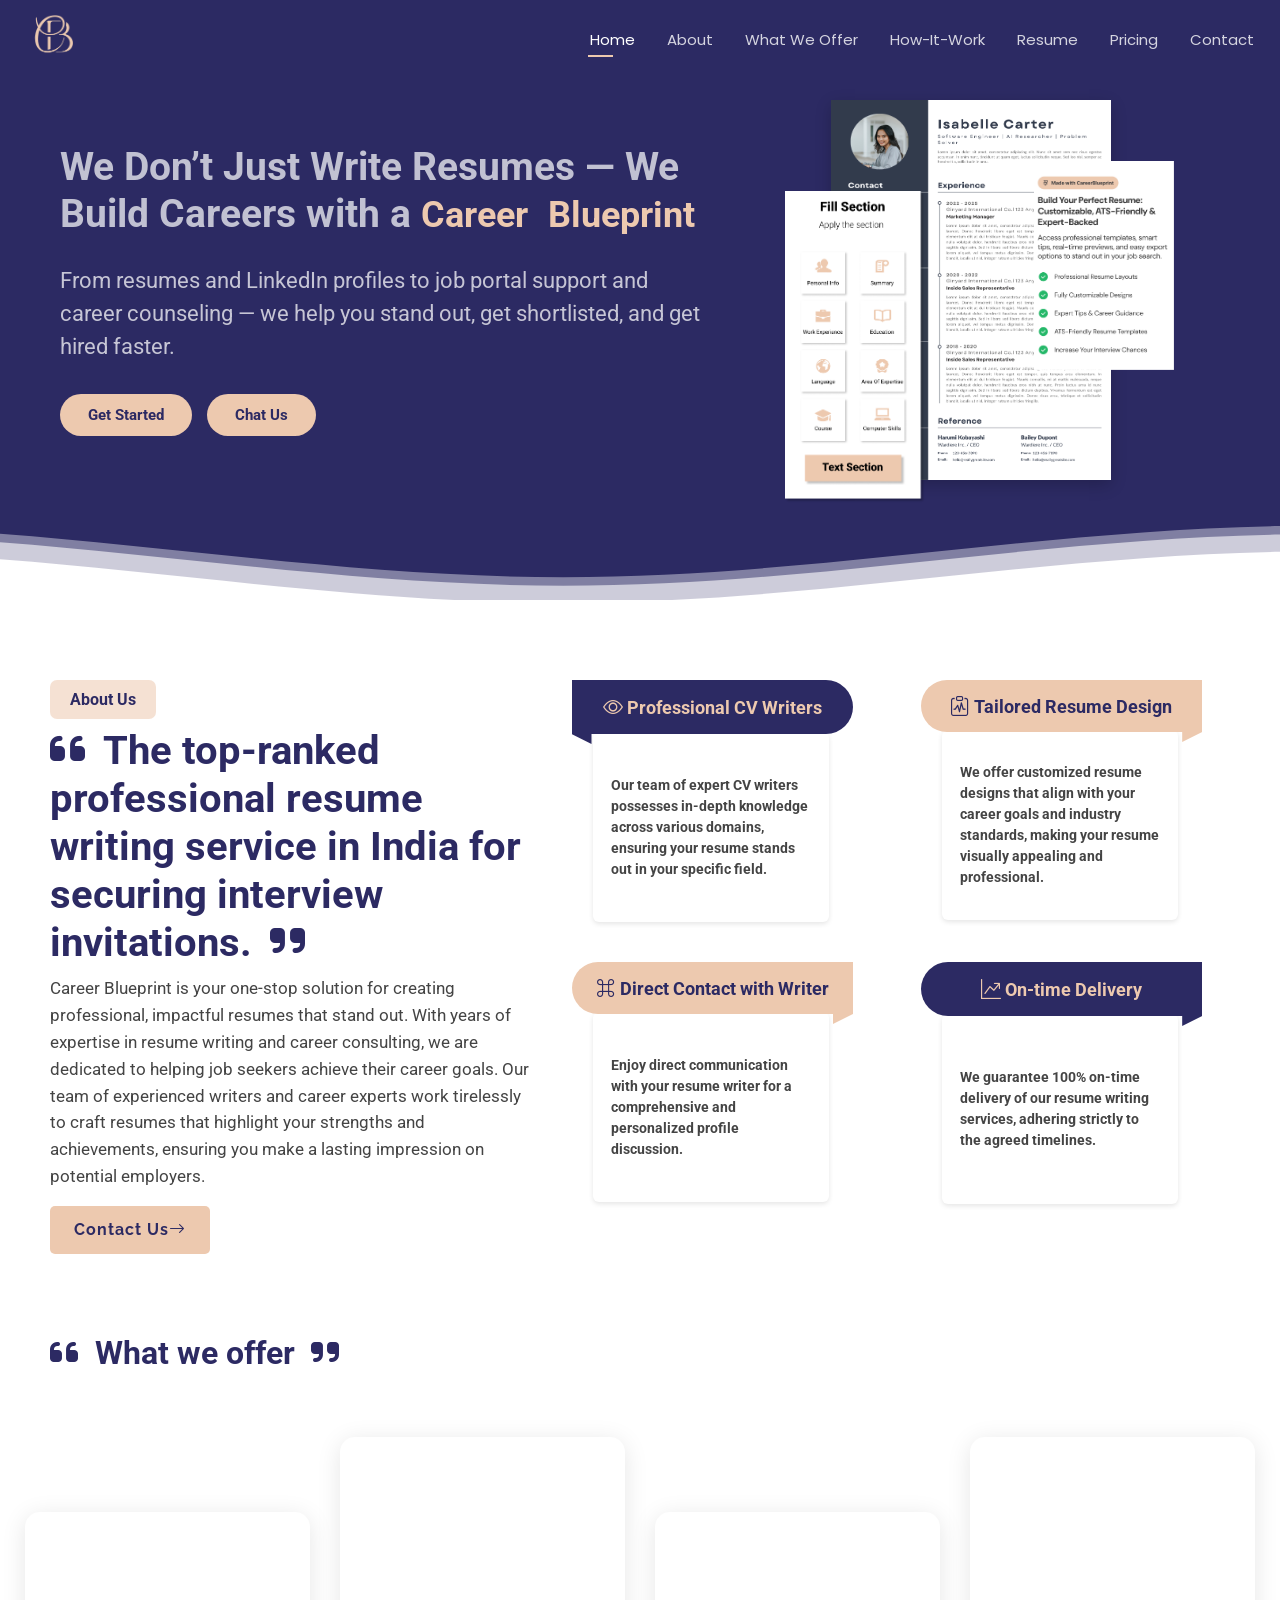
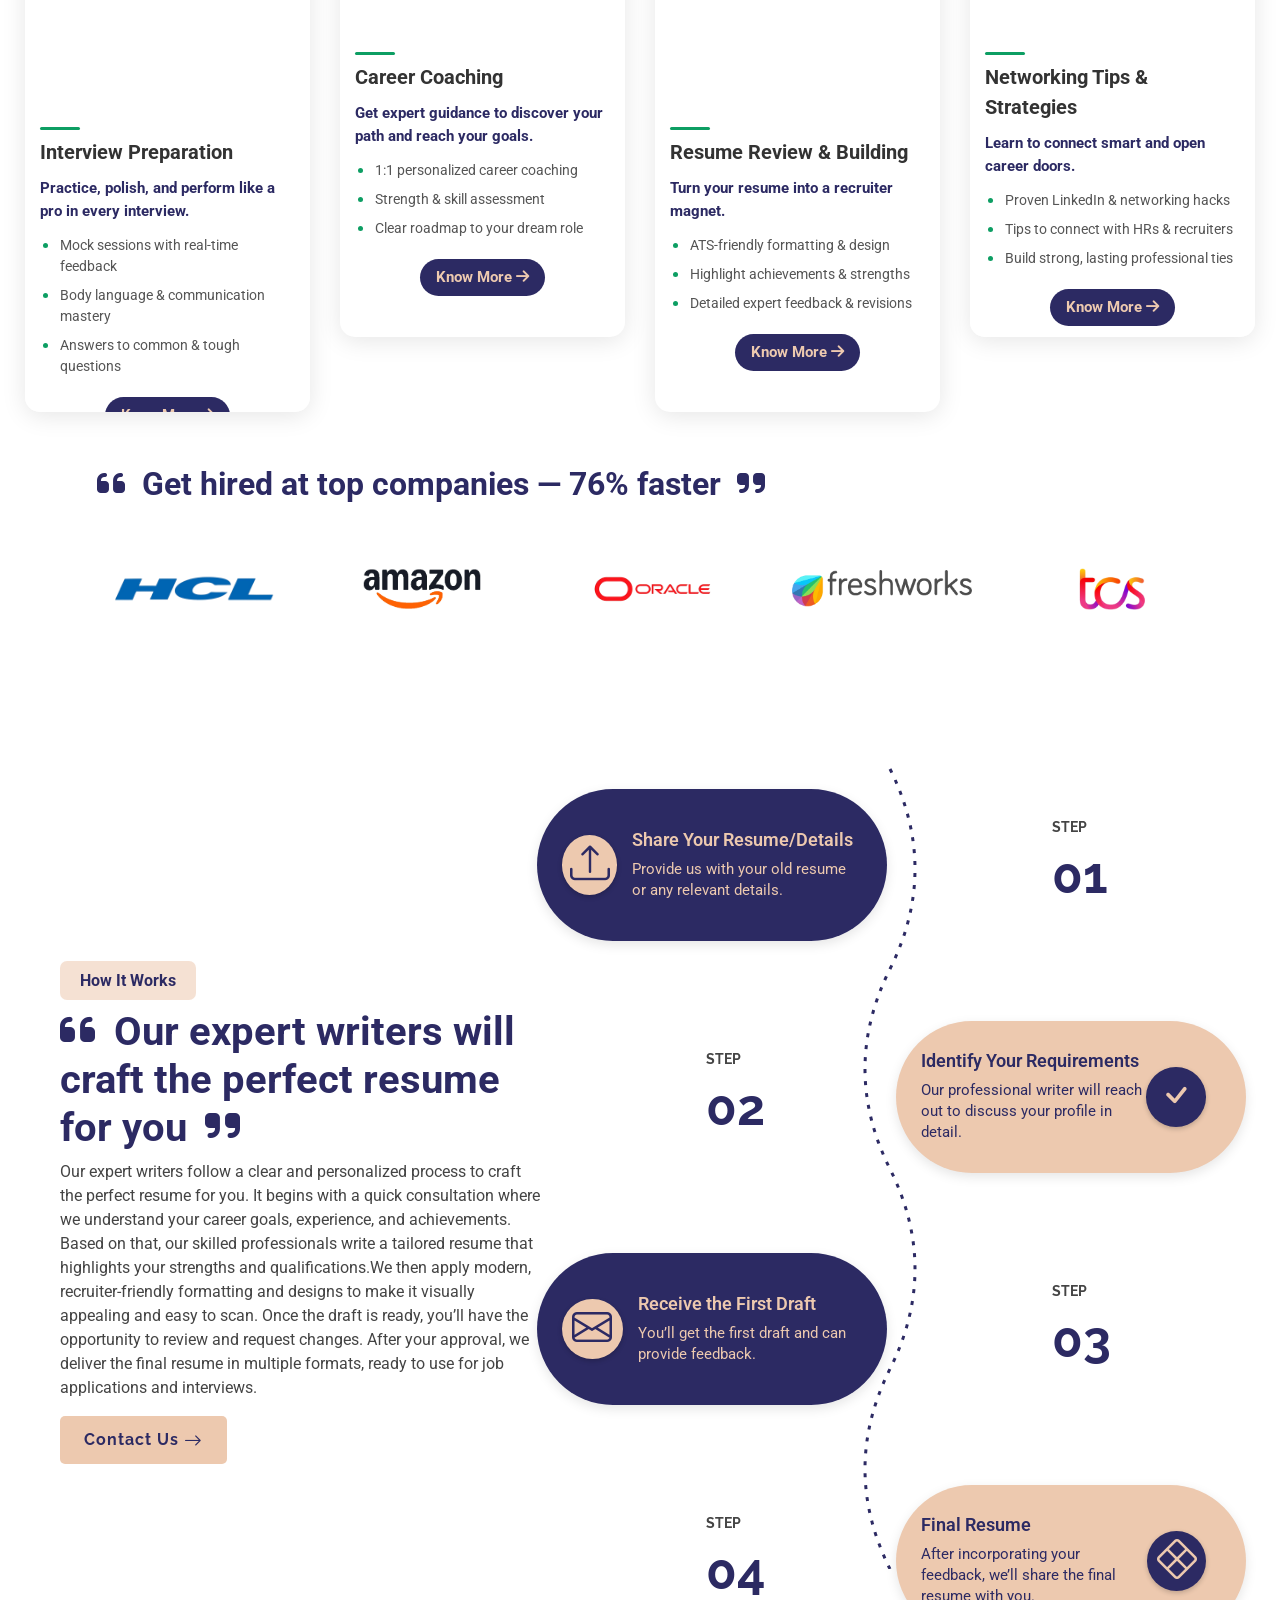
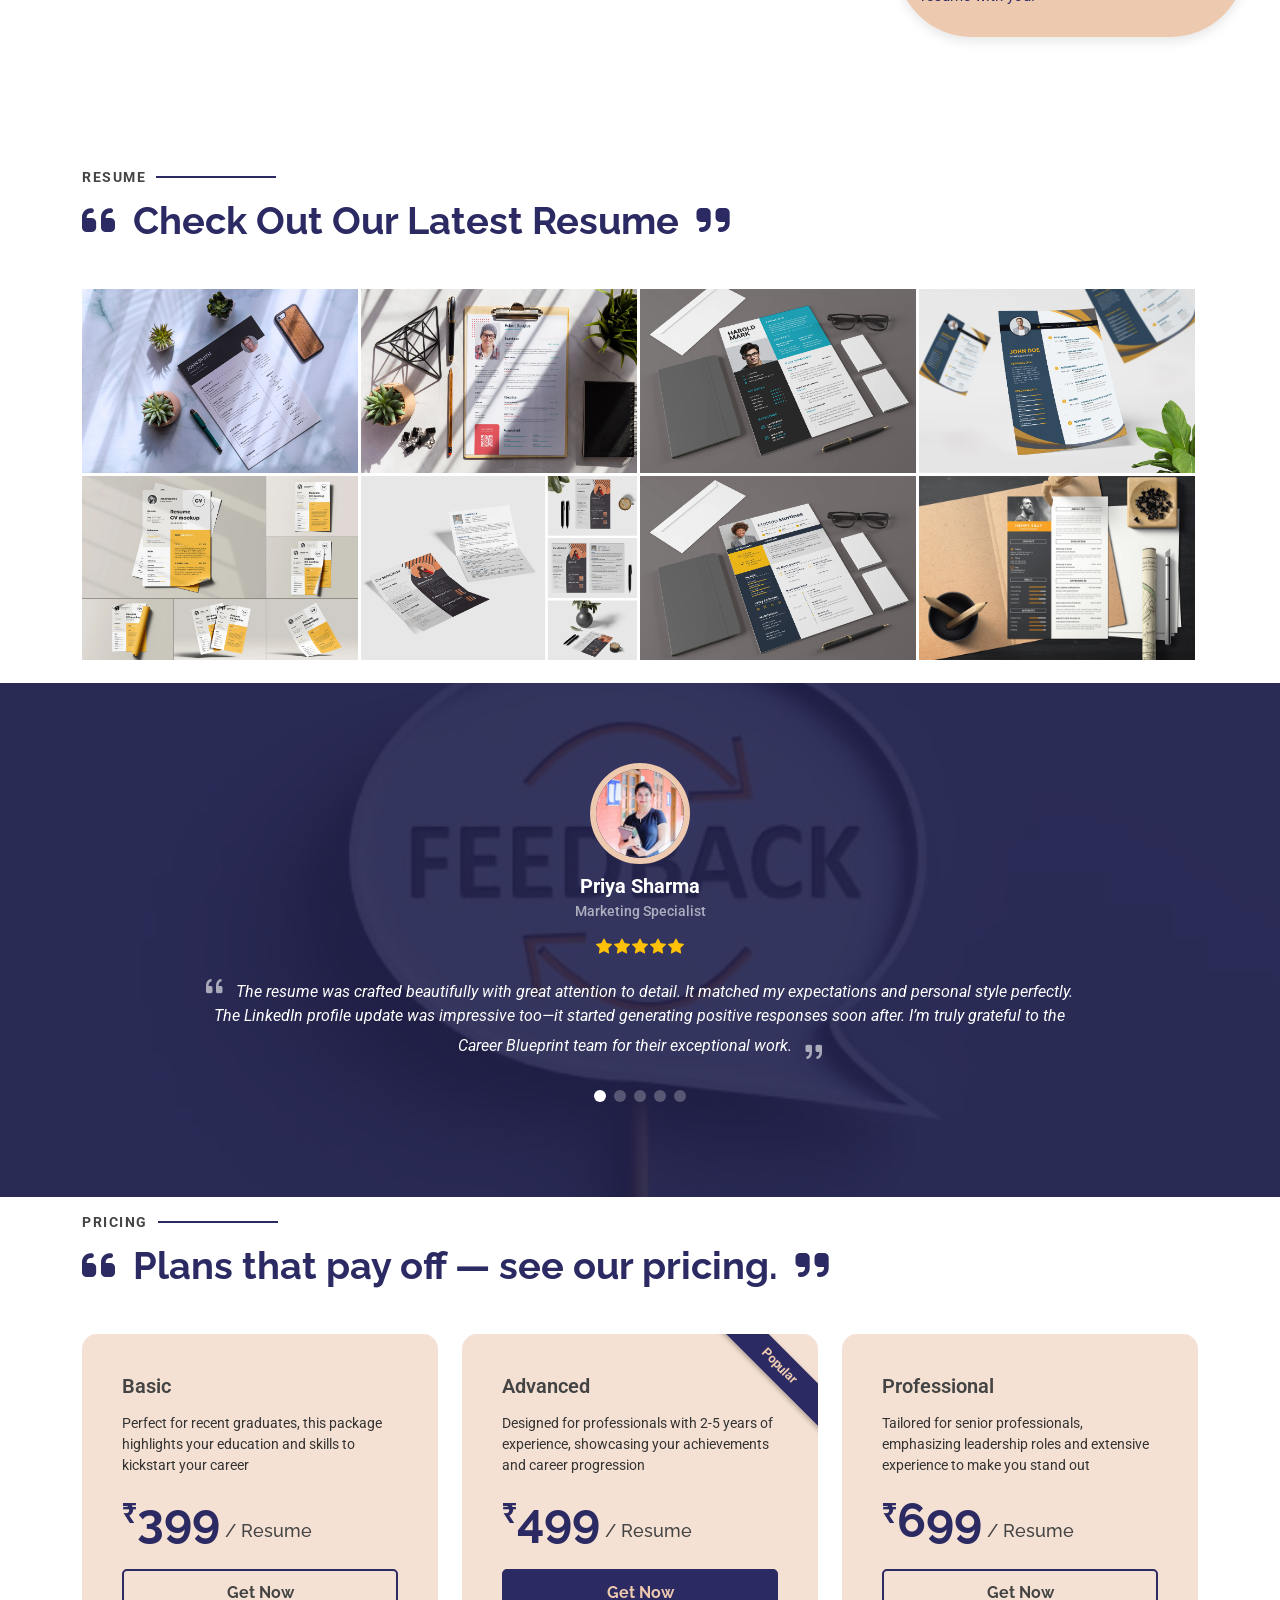
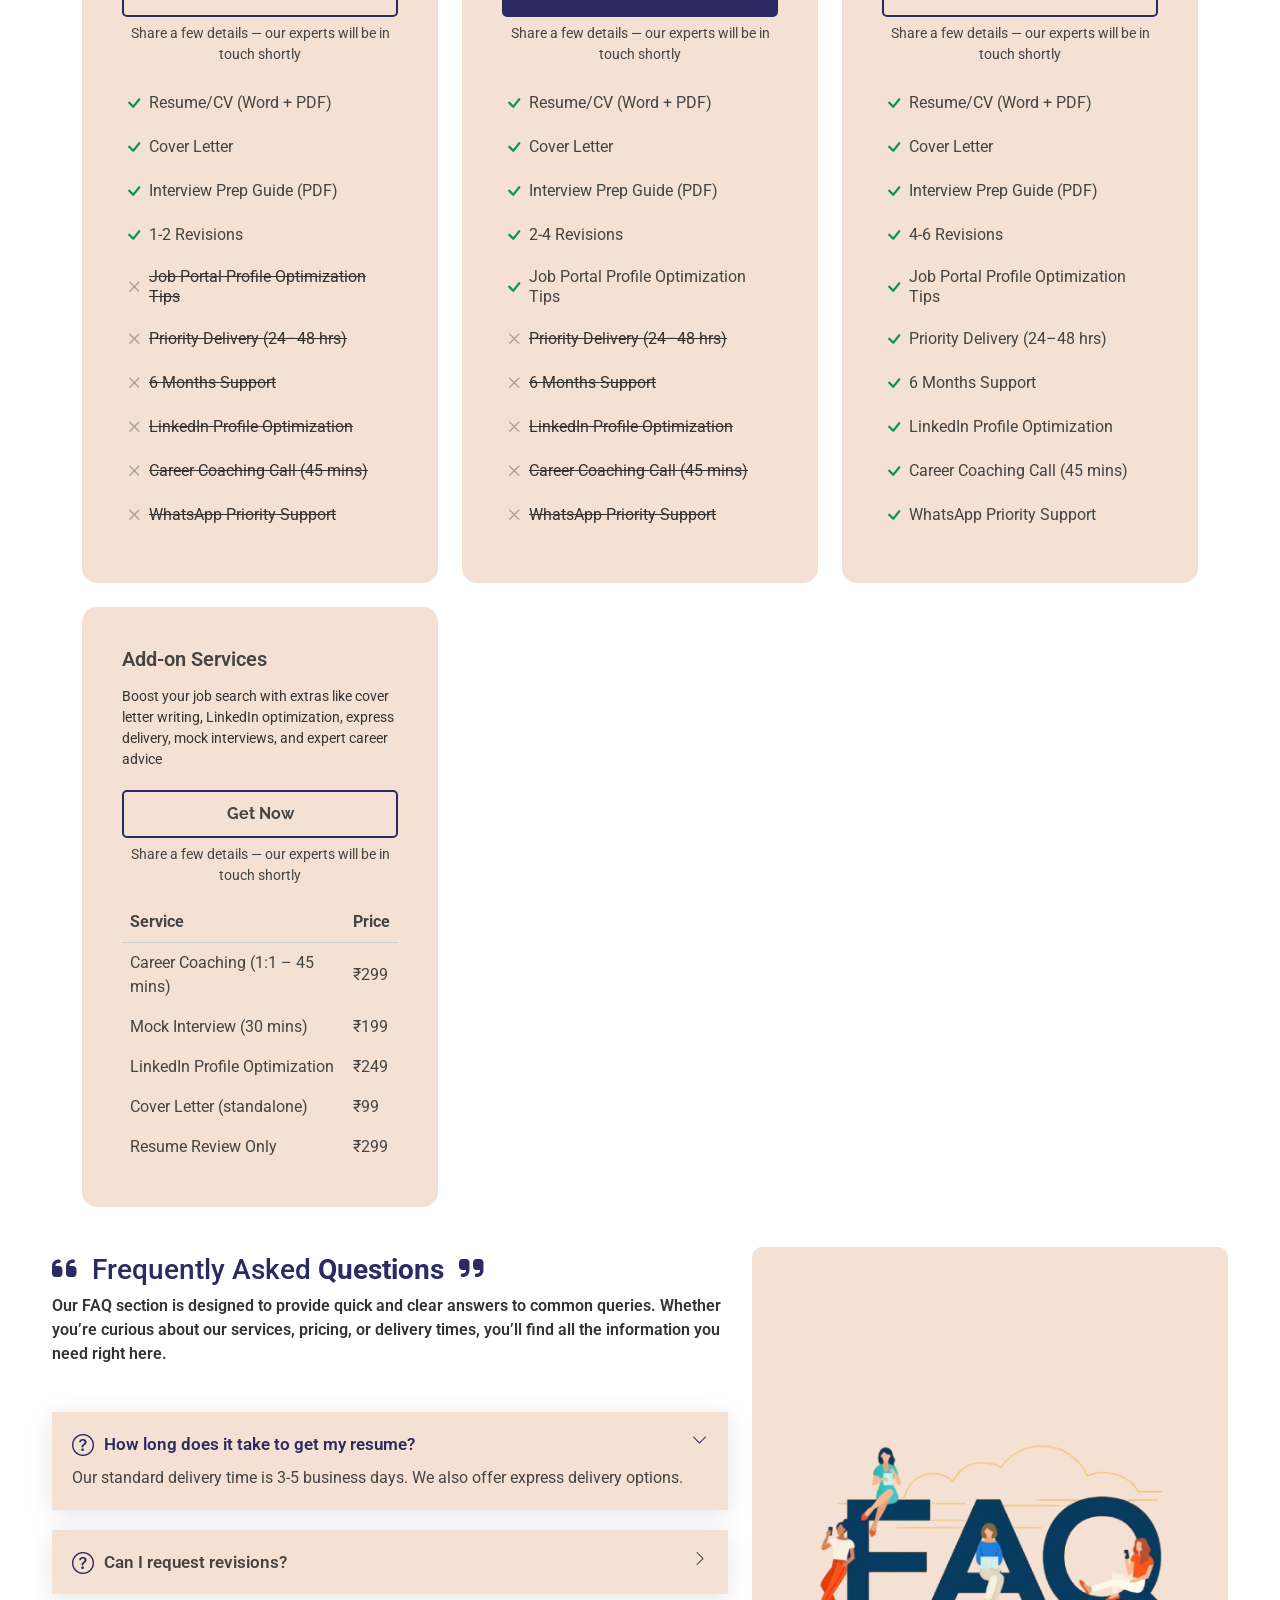
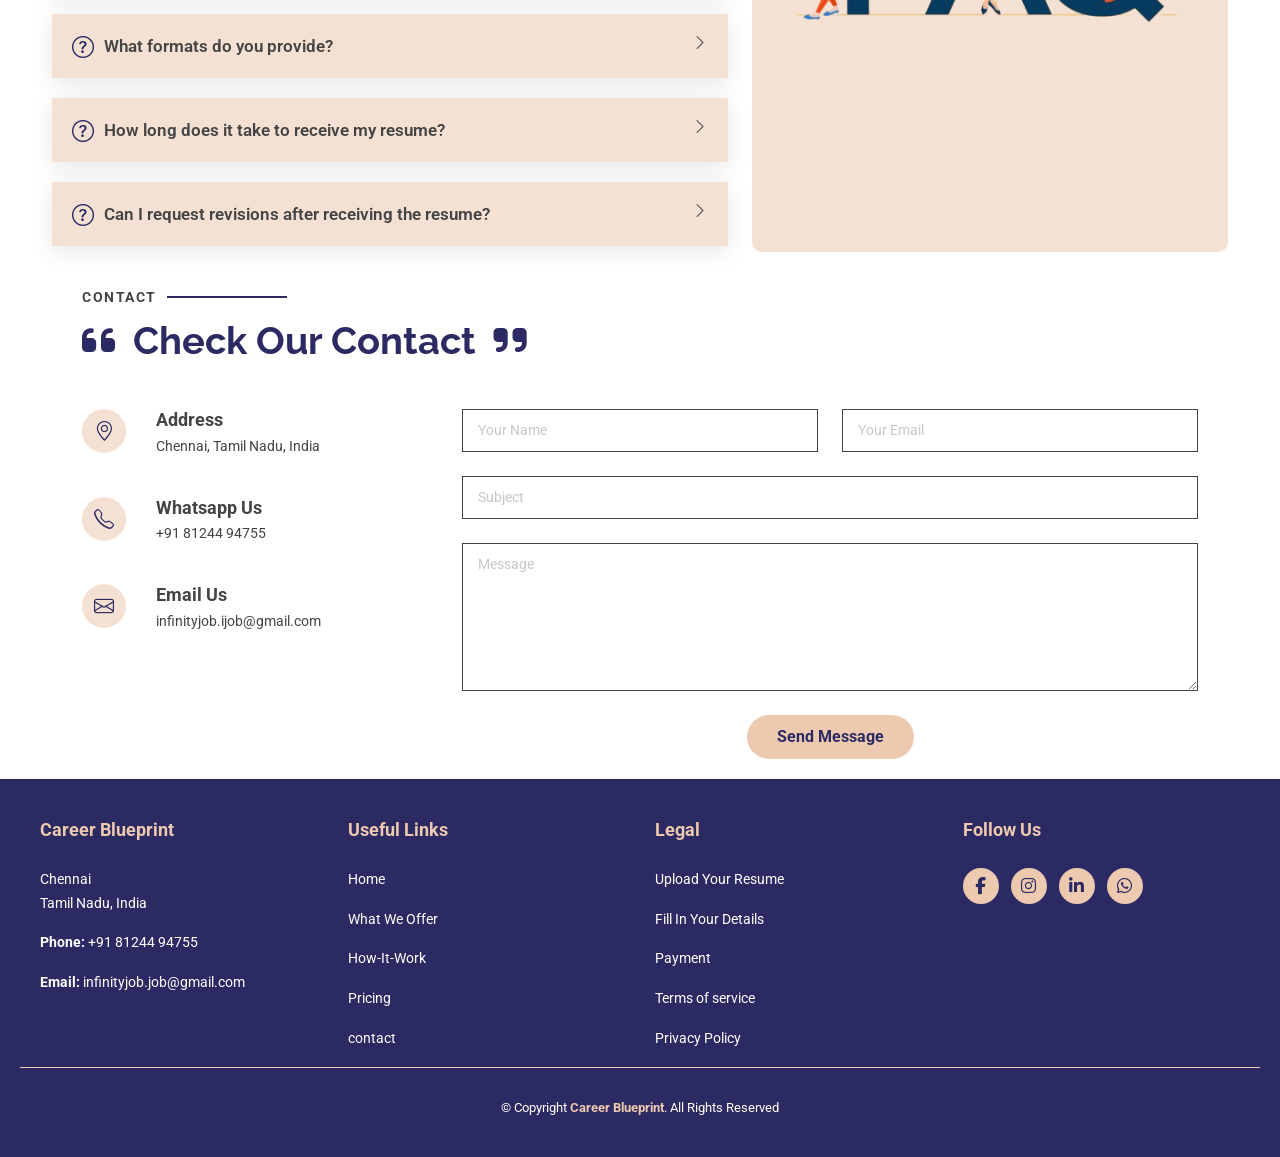
==== index.html @ 48b1a111 "Updated project files, modified HTML/CSS and removed unused images" ====
<!DOCTYPE html>
<html lang="en">

<head>
  <meta charset="utf-8">
  <meta content="width=device-width, initial-scale=1.0" name="viewport">
  <title>CareerBlurprint</title>
  <meta name="description" content="">
  <meta name="keywords" content="">
  <!-- favicon-image -->
  <link href="favicon-32x32.png" rel="icon">
  <link href="assets/img/apple-touch-icon.png" rel="apple-touch-icon">
  <!-- fontawesome-cdn -->
  <link href="https://cdnjs.cloudflare.com/ajax/libs/font-awesome/5.15.4/css/all.min.css" rel="stylesheet">
  <link rel="stylesheet" href="https://cdnjs.cloudflare.com/ajax/libs/font-awesome/6.7.2/css/all.min.css">
  <!-- google-fonts -->
  <link href="https://fonts.googleapis.com" rel="preconnect">
  <link href="https://fonts.gstatic.com" rel="preconnect" crossorigin>
  <link
    href="https://fonts.googleapis.com/css2?family=Roboto:ital,wght@0,100;0,300;0,400;0,500;0,700;0,900;1,100;1,300;1,400;1,500;1,700;1,900&family=Poppins:ital,wght@0,100;0,200;0,300;0,400;0,500;0,600;0,700;0,800;0,900;1,100;1,200;1,300;1,400;1,500;1,600;1,700;1,800;1,900&family=Raleway:ital,wght@0,100;0,200;0,300;0,400;0,500;0,600;0,700;0,800;0,900;1,100;1,200;1,300;1,400;1,500;1,600;1,700;1,800;1,900&display=swap"
    rel="stylesheet">
  <!-- CSS-Style-sheets -->
  <link href="assets/vendor/bootstrap/css/bootstrap.min.css" rel="stylesheet">
  <link href="assets/vendor/bootstrap-icons/bootstrap-icons.css" rel="stylesheet">
  <link href="assets/vendor/aos/aos.css" rel="stylesheet">
  <link href="assets/vendor/glightbox/css/glightbox.min.css" rel="stylesheet">
  <link href="assets/vendor/swiper/swiper-bundle.min.css" rel="stylesheet">
  <link href="assets/css/main.css" rel="stylesheet">
</head>

<body class="index-page">
  <!-- Navbar starts -->
  <header id="header" class="header d-flex align-items-center fixed-top">
    <div class="d-flex align-items-center justify-content-between w-100 px-4" style="padding-left: 0 !important;">
      <a href="index.html" class="logo d-flex align-items-center">
        <img src="assets/img/images/CB-logo.png" alt="Career Blueprint Logo"
          style="height: 60px; width: 110px; object-fit: cover; margin-top: 10px;">
      </a>
      <nav id="navmenu" class="navmenu">
        <ul>
          <li><a href="#hero" class="active">Home</a></li>
          <li><a href="#about">About</a></li>
          <li><a href="#whatweoffer">What We Offer</a></li>
          <li><a href="#howitwork">How-It-Work</a></li>
          <li><a href="#gallery">Resume</a></li>
          <li><a href="#pricing">Pricing</a></li>
          <li><a href="#contact">Contact</a></li>
        </ul>

        <div class="mobile-social-icons">
          <a href="https://www.facebook.com/people/Careers-Blueprint/61578394427960/" target="_blank"><i
              class="bi bi-facebook"></i></a>
          <a href="https://www.instagram.com/careers_blueprint?igsh=MXhoazNienZpc2U0Yw==" target="_blank"> <i
              class="fab fa-instagram"></i></a>
          <a href="https://www.linkedin.com/company/careers-blueprint/" target="_blank"><i
              class="bi bi-linkedin"></i></a>
          <a href="https://wa.me/8124494755?text=Hi%2C%20I%E2%80%99ve%20completed%20the%20payment.%20Please%20confirm."
            onclick="openWhatsApp(); return false;" target="_blank" rel="noopener noreferrer">
            <i class="fa-brands fa-whatsapp"></i>
          </a>
        </div>
      </nav>
      <i class="bi bi-list mobile-nav-toggle d-xl-none"></i>
    </div>
  </header>
  <!-- Navbar-Ends -->

  <!-- Home-section starts -->
  <div class="home" id="hero">
    <div class="container2">
      <div class="text-section">
        <h1>
          We Don’t Just Write Resumes — We Build Careers with a
          <span class="wave-text">
            <span>C</span><span>a</span><span>r</span><span>e</span><span>e</span><span>r</span>
            <span class="space"></span>
            <span>B</span><span>l</span><span>u</span><span>e</span><span>p</span><span>r</span><span>i</span><span>n</span><span>t</span>
          </span>
        </h1>
        <p>From resumes and LinkedIn profiles to job portal support and career counseling — we help you stand out, get
          shortlisted, and get hired faster.</p>
        <div class="d-flex">
          <a href="#whatweoffer" class="btn-get-started">Get Started</a>
          <a href="javascript:void(0);" class="btn-get-started"
            onclick="openWhatsApp('Hi, I’d like to know more about your services.')">
            Chat Us
          </a>
        </div>
      </div>
      <div class="image-section">
        <img src="assets/img/images/resume.png" class="resume-bg" alt="Resume Background" />
        <img src="assets/img/images/left.png" class="floating-left" alt="Floating Left Panel" />
        <img src="assets/img/images/right.png" class="floating-right" alt="Floating Right Panel" />
      </div>
    </div>
    <svg class="hero-waves" xmlns="http://www.w3.org/2000/svg" viewBox="0 24 150 28" preserveAspectRatio="none">
      <defs>
        <path id="wave-path" d="M-160 44c30 0 58-18 88-18s58 18 88 18 58-18 88-18 58 18 88 18v44h-352z" />
      </defs>
      <g class="wave1">
        <use xlink:href="#wave-path" x="50" y="3" />
      </g>
      <g class="wave2">
        <use xlink:href="#wave-path" x="50" y="0" />
      </g>
      <g class="wave3">
        <use xlink:href="#wave-path" x="50" y="9" />
      </g>
    </svg>
  </div>
  <!-- Home-section Ends -->


  <!-- AboutUS section starts -->
  <main class="main">
    <section class="about-us" id="about">
      <div class="about-container">

        <div class="about-left" data-aos="fade-right">
          <h3>About Us</h3>
          <h2>
            <i class="fa-solid fa-quote-left me-2"></i>
            The top-ranked professional resume writing service in India for securing interview invitations.
            <i class="fa-solid fa-quote-right ms-2"></i>
          </h2>
          <p>
            Career Blueprint is your one-stop solution for creating professional, impactful resumes that stand out.
            With years of expertise in resume writing and career consulting, we are dedicated to helping job seekers
            achieve their career goals.
            Our team of experienced writers and career experts work tirelessly to craft resumes that highlight your
            strengths and achievements,
            ensuring you make a lasting impression on potential employers.
          </p>
          <a href="javascript:void(0);" class="read-more"
            onclick="openWhatsApp('Hello, I’m interested in learning more about your company and services.')">
            <span>Contact Us</span><i class="bi bi-arrow-right"></i>
          </a>
        </div>

        <div class="about-right" data-aos="fade-left">
          <div class="timeline-card left">
            <div class="year-banner year-blue"> <i class="bi bi-eye"></i>&nbsp;Professional CV Writers </div>
            <div class="card-body">
              <p>Our team of expert CV writers possesses in-depth knowledge across various domains, ensuring your resume
                stands out in your specific field.</p>
            </div>
          </div>
          <div class="timeline-card">
            <div class="year-banner1"><i class="bi bi-clipboard-pulse"></i>&nbsp;Tailored Resume Design</div>
            <div class="card-body1">
              <p>We offer customized resume designs that align with your career goals and industry standards, making
                your resume visually appealing and professional.</p>
            </div>
          </div>

          <div class="timeline-card left">
            <div class="year-banner1"><i class="bi bi-command"></i>&nbsp;Direct Contact with Writer</div>
            <div class="card-body1">
              <p>Enjoy direct communication with your resume writer for a comprehensive and personalized profile
                discussion.</p>
            </div>
          </div>

          <div class="timeline-card">
            <div class="year-banner year-blue"><i class="bi bi-graph-up-arrow"></i>&nbsp;On-time Delivery</div>
            <div class="card-body">

              <p>We guarantee 100% on-time delivery of our resume writing services, adhering strictly to the agreed
                timelines.</p>
            </div>
          </div>
        </div>
      </div>
    </section>
    <!-- AboutUS section Ends -->

    <!-- What we offer section starts -->
    <!-- <h2 style="color: #2c2a63;text-align: left; margin-bottom: 20px; font-weight: 700; padding-left: 50px;">
      <i class="fa-solid fa-quote-left me-2" id="whatweoffer"></i>
      What we offer
      <i class="fa-solid fa-quote-right ms-2"></i>
    </h2>

    <div class="services">
      <div class="service-card">
        <img src="assets/img/images/Interview prep.jpeg" alt="Interview Prep" class="service-image" />
        <div class="service-text">
          <div class="service-heading"><a href="interview-prep.html">Interview Preparation</a></div>
          <div class="service-subheading">
            <strong>Practice, polish, and perform like a pro in every interview.</strong>
          </div>
          <div class="service-description">
            <ul>
              <li>Mock sessions with real-time feedback</li>
              <li>Body language & communication mastery</li>
              <li>Answers to common & tough questions</li>
            </ul>
          </div>
          <a href="#" class="cta-btn1"
            onclick="openWhatsApp('Hi, I’m interested in your Interview Preparation service. Can you share more details?')">
            Know More <i class="fas fa-arrow-right"></i>
          </a>

        </div>
      </div>

      <div class="service-card">
        <img src="assets/img/images/Career coaching.jpeg" alt="Career Coaching" class="service-image" />
        <div class="service-text">
          <div class="service-heading"><a href="Careercoach.html">Career Coaching</a></div>
          <div class="service-subheading">
            <strong> Get expert guidance to discover your path and reach your goals.</strong>
          </div>
          <div class="service-description">
            <ul>
              <li>1:1 personalized career coaching</li>
              <li>Strength & skill assessment</li>
              <li>Clear roadmap to your dream role</li>
            </ul>
          </div>
          <a href="#" class="cta-btn1"
            onclick="openWhatsApp('Hello, I’d like to know more about your Career Coaching sessions.')">
            Know More <i class="fas fa-arrow-right"></i>
          </a>
        </div>
      </div>

      <div class="service-card">
        <img src="assets/img/images/resume.jpeg" alt="Resume Review" class="service-image" />
        <div class="service-text">
          <div class="service-heading"><a href="resumewriting.html">Resume Review & Building</a></div>
          <div class="service-subheading">
            <strong>Turn your resume into a recruiter magnet.</strong>
          </div>
          <div class="service-description">
            <ul>
              <li>ATS-friendly formatting & design</li>
              <li>Highlight achievements & strengths</li>
              <li>Detailed expert feedback & revisions</li>
            </ul>
          </div>
          <a href="#" class="cta-btn1"
            onclick="openWhatsApp('Hi, I need help with my resume. Can you tell me about your Resume Review service?')">
            Know More <i class="fas fa-arrow-right"></i>
          </a>
        </div>
      </div>

      <div class="service-card">
        <img src="assets/img/images/Network building.jpeg" alt="Networking Tips" class="service-image" />
        <div class="service-text">
          <div class="service-heading"><a href="networking.html">Networking Tips & Strategies</a></div>
          <div class="service-subheading">
            <strong> Learn to connect smart and open career doors.</strong>
          </div>
          <div class="service-description">
            <ul>
              <li>Proven LinkedIn & networking hacks</li>
              <li>Tips to connect with HRs & recruiters</li>
              <li>Build strong, lasting professional ties</li>
            </ul>
          </div>
          <a href="#" class="cta-btn1"
            onclick="openWhatsApp('Hello, I’m curious about your Networking Tips. Can you guide me on how it works?')">
            Know More <i class="fas fa-arrow-right"></i>
          </a>
        </div>
      </div>
    </div> -->
    <!-- What we offer section Ends -->


<!-- What we offer section starts -->
<h2 style="color: #2c2a63;text-align: left; margin-bottom: 20px; font-weight: 700; padding-left: 50px;">
  <i class="fa-solid fa-quote-left me-2" id="whatweoffer"></i>
  What we offer
  <i class="fa-solid fa-quote-right ms-2"></i>
</h2>

<div class="services">

  <!-- Interview Preparation -->
  <div class="service-card">
    <div class="image-slider">
      <div class="slides">
        <img src="assets/img/images/Interview prep.jpeg" alt="Interview Prep 1" />
        <img src="assets/img/images/Code.png" alt="Interview Prep 2" />
        <img src="assets/img/images/interviewtips.png" alt="Interview Prep 3" />
        <img src="assets/img/images/Instantly.png" alt="Interview Prep 4" />
        <img src="assets/img/images/Analyze.png" alt="Interview Prep 5" />
        <img src="assets/img/images/feedback.jpg" alt="Interview Prep 6" />
      </div>
    </div>
    <div class="service-text">
      <div class="service-heading"><a href="interview-prep.html">Interview Preparation</a></div>
      <div class="service-subheading">
        <strong>Practice, polish, and perform like a pro in every interview.</strong>
      </div>
      <div class="service-description">
        <ul>
          <li>Mock sessions with real-time feedback</li>
          <li>Body language & communication mastery</li>
          <li>Answers to common & tough questions</li>
        </ul>
      </div>
      <a href="#" class="cta-btn1"
        onclick="openWhatsApp('Hi, I’m interested in your Interview Preparation service. Can you share more details?')">
        Know More <i class="fas fa-arrow-right"></i>
      </a>
    </div>
  </div>

  <!-- Career Coaching -->
  <div class="service-card">
    <div class="image-slider">
      <div class="slides">
        <img src="assets/img/images/Career coaching.jpeg" alt="Career Coaching 1" />
        <img src="assets/img/images/section1 (1).png" alt="Career Coaching 2" />
        <img src="assets/img/images/interview.png" alt="Career Coaching 3" />
        <img src="assets/img/images/Trainee.png" alt="Career Coaching 4" />
        <img src="assets/img/images/Analyze.png" alt="Career Coaching 5" />
        <img src="assets/img/images/feedback.jpg" alt="Career Coaching 6" />
      </div>
    </div>
    <div class="service-text">
      <div class="service-heading"><a href="Careercoach.html">Career Coaching</a></div>
      <div class="service-subheading">
        <strong>Get expert guidance to discover your path and reach your goals.</strong>
      </div>
      <div class="service-description">
        <ul>
          <li>1:1 personalized career coaching</li>
          <li>Strength & skill assessment</li>
          <li>Clear roadmap to your dream role</li>
        </ul>
      </div>
      <a href="#" class="cta-btn1"
        onclick="openWhatsApp('Hello, I’d like to know more about your Career Coaching sessions.')">
        Know More <i class="fas fa-arrow-right"></i>
      </a>
    </div>
  </div>

  <!-- Resume Review -->
  <div class="service-card">
    <div class="image-slider">
      <div class="slides">
        <img src="assets/img/images/resume.jpeg" alt="Resume Review 1" />
        <img src="assets/img/images/section1.png" alt="Resume Review 2" />
        <img src="assets/img/images/section2.png" alt="Resume Review 3" />
        <img src="assets/img/images/section3.png" alt="Resume Review 4" />
        <img src="assets/img/images/Analyze.png" alt="Resume Review 5" />
         <img src="assets/img/images/feedback.jpg" alt="Resume Review 6" />
      </div>
    </div>
    <div class="service-text">
      <div class="service-heading"><a href="resumewriting.html">Resume Review & Building</a></div>
      <div class="service-subheading">
        <strong>Turn your resume into a recruiter magnet.</strong>
      </div>
      <div class="service-description">
        <ul>
          <li>ATS-friendly formatting & design</li>
          <li>Highlight achievements & strengths</li>
          <li>Detailed expert feedback & revisions</li>
        </ul>
      </div>
      <a href="#" class="cta-btn1"
        onclick="openWhatsApp('Hi, I need help with my resume. Can you tell me about your Resume Review service?')">
        Know More <i class="fas fa-arrow-right"></i>
      </a>
    </div>
  </div>

  <!-- Networking Tips -->
  <div class="service-card">
    <div class="image-slider">
      <div class="slides">
        <img src="assets/img/images/Network building.jpeg" alt="Networking Tips 1" />
        <img src="assets/img/images/networking1.png" alt="Networking Tips 2" />
        <img src="assets/img/images/networking2.png" alt="Networking Tips 3" />
        <img src="assets/img/images/networking3.png" alt="Networking Tips 4" />
        <img src="assets/img/images/Analyze.png" alt="Networking Tips 5" />
            <img src="assets/img/images/feedback.jpg" alt="Networking Tips 6" />
      </div>
    </div>
    <div class="service-text">
      <div class="service-heading"><a href="networking.html">Networking Tips & Strategies</a></div>
      <div class="service-subheading">
        <strong>Learn to connect smart and open career doors.</strong>
      </div>
      <div class="service-description">
        <ul>
          <li>Proven LinkedIn & networking hacks</li>
          <li>Tips to connect with HRs & recruiters</li>
          <li>Build strong, lasting professional ties</li>
        </ul>
      </div>
      <a href="#" class="cta-btn1"
        onclick="openWhatsApp('Hello, I’m curious about your Networking Tips. Can you guide me on how it works?')">
        Know More <i class="fas fa-arrow-right"></i>
      </a>
    </div>
  </div>

</div>
<!-- What we offer section Ends -->




    <!--Get hired at top companies section starts -->
    <section id="features" class="features section">

      <div class="container">
        <div class="col-xl-9 content">
          <h2>
            <h2 style="color: #2c2a63; text-align: left; font-weight: 700; margin-bottom: 30px; padding-left: 15px;">
              <i class="fa-solid fa-quote-left me-2"></i>
              Get hired at top companies — 76% faster
              <i class="fa-solid fa-quote-right ms-2"></i>
            </h2>
        </div>

        <div class="marquee-container1">
          <div class="marquee-track">
            <div class="scroll-card1"><img src="assets/img/companies/HCL.png" alt="Card 2" /></div>
            <div class="scroll-card1"><img src="assets/img/companies/Amazon.png" alt="Card 1" /></div>
            <div class="scroll-card1"><img src="assets/img/companies/oracle.png" alt="Card 3" /></div>
            <div class="scroll-card1"><img src="assets/img/companies/freshworks.png" alt="Card 4" /></div>
            <div class="scroll-card1"><img src="assets/img/companies/tcs.png" alt="Card 5" /></div>
            <div class="scroll-card1"><img src="assets/img/companies/Wipro.png" alt="Card 6" /></div>
            <div class="scroll-card1"><img src="assets/img/companies/Zoho.png" alt="Card 7" /></div>
            <div class="scroll-card1"><img src="assets/img/companies/Tech-mahindra.png" alt="Card 8" /></div>
            <div class="scroll-card1"><img src="assets/img/companies/Amazon.png" alt="Card 1 Duplicate" /></div>
            <div class="scroll-card1"><img src="assets/img/companies/HCL.png" alt="Card 2 Duplicate" /></div>
            <div class="scroll-card1"><img src="assets/img/companies/oracle.png" alt="Card 3 Duplicate" /></div>
            <div class="scroll-card1"><img src="assets/img/companies/freshworks.png" alt="Card 4 Duplicate" /></div>
            <div class="scroll-card1"><img src="assets/img/companies/tcs.png" alt="Card 5 Duplicate" /></div>
            <div class="scroll-card1"><img src="assets/img/companies/Wipro.png" alt="Card 6 Duplicate" /></div>
            <div class="scroll-card1"><img src="assets/img/companies/Zoho.png" alt="Card 7 Duplicate" /></div>
            <div class="scroll-card1"><img src="assets/img/companies/Tech-mahindra.png" alt="Card 8 Duplicate" /></div>
          </div>
        </div>
      </div>
    </section>
    <!--Get hired at top companies section Ends -->

    <!-- How It Works section starts -->
    <section id="howitwork" class="about section">
      <div class="section-howitswork">
        <div class="col-xl-5 content">
          <div class="head" id="howitwork">
            <h3>How It Works</h3>
          </div>
          <h2 style="color: #2c2a63;">
            <i class="fa-solid fa-quote-left me-2"></i>
            Our expert writers will craft the perfect resume for you
            <i class="fa-solid fa-quote-right ms-2"></i>
          </h2>
          <p>Our expert writers follow a clear and personalized process to craft the perfect resume for you. It begins
            with a quick consultation where we understand your career goals, experience, and achievements. Based on
            that, our skilled professionals write a tailored resume that highlights your strengths and qualifications.We
            then apply modern, recruiter-friendly formatting and designs to make it visually appealing and easy to scan.
            Once the draft is ready, you’ll have the opportunity to review and request changes. After your approval, we
            deliver the final resume in multiple formats, ready to use for job applications and interviews.
          </p>
          <a href="javascript:void(0);" class="read-more"
            onclick="openWhatsApp('Hi, could you explain how your process works?')">
            <span>Contact Us</span><i class="bi bi-arrow-right"></i>
          </a>
        </div>
        <div class="timeline">
          <svg width="100" height="700" viewBox="0 0 100 700">
            <path d="M50 0 Q 100 100, 50 200 Q 0 300, 50 400 Q 100 500, 50 600 Q 0 700, 50 800" stroke="#ccc"
              stroke-dasharray="4,8" stroke-width="3" fill="none" />
          </svg>

          <div class="timeline-step left step1">
            <div class="content-box">
              <div class="icon-circle">
                <i class="bi bi-upload"></i>
              </div>
              <div>
                <h3>Share Your Resume/Details</h3>
                <p>Provide us with your old resume or any relevant details.</p>
              </div>
            </div>
            <div class="step-label1"><span>STEP</span> 01</div>
          </div>
          <div class="timeline-step right step2">
            <div class="step-label"><span>STEP</span> 02</div>
            <div class="content-box1">
              <div>
                <h3>Identify Your Requirements</h3>
                <p>Our professional writer will reach out to discuss your profile in detail.</p>
              </div>
              <div class="icon-circle1">
                <i class="bi bi-check"></i>
              </div>
            </div>
          </div>
          <div class="timeline-step left step3">
            <div class="content-box">
              <div class="icon-circle">
                <i class="bi bi-envelope"></i>
              </div>
              <div>
                <h3>Receive the First Draft</h3>
                <p>You’ll get the first draft and can provide feedback.</p>
              </div>
            </div>
            <div class="step-label1"><span>STEP</span> 03</div>
          </div>
          <div class="timeline-step right step4">
            <div class="step-label"><span>STEP</span> 04</div>
            <div class="content-box1">
              <div>
                <h3>Final Resume</h3>
                <p>After incorporating your feedback, we’ll share the final resume with you.</p>
              </div>
              <div class="icon-circle1">
                <i class="bi bi-x-diamond"></i>
              </div>
            </div>
          </div>
        </div>
      </div>
    </section>
    <!-- How It Works section Ends -->


    <!-- Resume section starts -->
    <section id="gallery" class="gallery section">
      <div class="container section-title" data-aos="fade-up">
        <h2>Resume</h2>
        <div style="color: #2c2a63;">
          <i class="fa-solid fa-quote-left me-2"></i>
          <span>Check Out Our</span> <span class="description-title">Latest Resume</span>
          <i class="fa-solid fa-quote-right ms-2"></i>
        </div>
      </div>
      <div class="container" data-aos="fade-up" data-aos-delay="100">
        <div class="row g-0">
          <div class="col-lg-3 col-md-4">
            <div class="gallery-item">
              <a href="assets/img/gallery/gallery-1.jpg" class="glightbox" data-gallery="images-gallery">
                <img src="assets/img/gallery/gallery-1.jpg" alt="" class="img-fluid">
              </a>
            </div>
          </div>
          <div class="col-lg-3 col-md-4">
            <div class="gallery-item">
              <a href="assets/img/gallery/gallery-2.webp" class="glightbox" data-gallery="images-gallery">
                <img src="assets/img/gallery/gallery-2.webp" alt="" class="img-fluid">
              </a>
            </div>
          </div>
          <div class="col-lg-3 col-md-4">
            <div class="gallery-item">
              <a href="assets/img/gallery/gallery-3.webp" class="glightbox" data-gallery="images-gallery">
                <img src="assets/img/gallery/gallery-3.webp" alt="" class="img-fluid">
              </a>
            </div>
          </div>
          <div class="col-lg-3 col-md-4">
            <div class="gallery-item">
              <a href="assets/img/gallery/gallery-4.jpg" class="glightbox" data-gallery="images-gallery">
                <img src="assets/img/gallery/gallery-4.jpg" alt="" class="img-fluid">
              </a>
            </div>
          </div>
          <div class="col-lg-3 col-md-4">
            <div class="gallery-item">
              <a href="assets/img/gallery/gallery-5.webp" class="glightbox" data-gallery="images-gallery">
                <img src="assets/img/gallery/gallery-5.webp" alt="" class="img-fluid">
              </a>
            </div>
          </div>
          <div class="col-lg-3 col-md-4">
            <div class="gallery-item">
              <a href="assets/img/gallery/gallery-6.webp" class="glightbox" data-gallery="images-gallery">
                <img src="assets/img/gallery/gallery-6.webp" alt="" class="img-fluid">
              </a>
            </div>
          </div>
          <div class="col-lg-3 col-md-4">
            <div class="gallery-item">
              <a href="assets/img/gallery/gallery-7.webp" class="glightbox" data-gallery="images-gallery">
                <img src="assets/img/gallery/gallery-7.webp" alt="" class="img-fluid">
              </a>
            </div>
          </div>
          <div class="col-lg-3 col-md-4">
            <div class="gallery-item">
              <a href="assets/img/gallery/gallery-8.jpg" class="glightbox" data-gallery="images-gallery">
                <img src="assets/img/gallery/gallery-8.jpg" alt="" class="img-fluid">
              </a>
            </div>
          </div>
        </div>
      </div>
    </section>
    <!-- Resume section Ends -->

    <!-- Testimonials section starts -->
    <section id="testimonials" class="testimonials section dark-background">
      <img src="assets/img/testimonials/testimonials-bg.webp" class="testimonials-bg" alt="">
      <div class="container" data-aos="fade-up" data-aos-delay="100">
        <div class="swiper init-swiper">
          <script type="application/json" class="swiper-config">
            {
              "loop": true,
              "speed": 600,
              "autoplay": {
                "delay": 5000
              },
              "slidesPerView": "auto",
              "pagination": {
                "el": ".swiper-pagination",
                "type": "bullets",
                "clickable": true
              }
            }
          </script>
          <div class="swiper-wrapper">
            <div class="swiper-slide">
              <div class="testimonial-item">
                <img src="assets/img/testimonials/testimonials-1.png" class="testimonial-img" alt="">
                <h3>Priya Sharma</h3>
                <h4>Marketing Specialist</h4>
                <div class="stars">
                  <i class="bi bi-star-fill"></i><i class="bi bi-star-fill"></i><i class="bi bi-star-fill"></i><i
                    class="bi bi-star-fill"></i><i class="bi bi-star-fill"></i>
                </div>
                <p>
                  <i class="bi bi-quote quote-icon-left"></i>
                  <span>The resume was crafted beautifully with great attention to detail. It matched my expectations
                    and personal style perfectly. The LinkedIn profile update was impressive too—it started generating
                    positive responses soon after. I’m truly grateful to the Career Blueprint team for their exceptional
                    work.</span>
                  <i class="bi bi-quote quote-icon-right"></i>
                </p>
              </div>
            </div>
            <div class="swiper-slide">
              <div class="testimonial-item">
                <img src="assets/img/testimonials/testimonials-2.png" class="testimonial-img" alt="">
                <h3>Aarav Patel</h3>
                <h4>Software Engineer</h4>
                <div class="stars">
                  <i class="bi bi-star-fill"></i><i class="bi bi-star-fill"></i><i class="bi bi-star-fill"></i><i
                    class="bi bi-star-fill"></i><i class="bi bi-star-fill"></i>
                </div>
                <p>
                  <i class="bi bi-quote quote-icon-left"></i>
                  <span>The resume writing service was excellent. The language used was professional and aligned with
                    corporate standards. With the help of Career Blueprint, I successfully secured a job at Hexaware
                    Technologies. Thank you for being a reliable support in my career journey.</span>
                  <i class="bi bi-quote quote-icon-right"></i>
                </p>
              </div>
            </div>
            <div class="swiper-slide">
              <div class="testimonial-item">
                <img src="assets/img/testimonials/testimonials-3.png" class="testimonial-img" alt="">
                <h3>Aisha Kapoor</h3>
                <h4>Graphic Designer</h4>
                <div class="stars">
                  <i class="bi bi-star-fill"></i><i class="bi bi-star-fill"></i><i class="bi bi-star-fill"></i><i
                    class="bi bi-star-fill"></i><i class="bi bi-star-fill"></i>
                </div>
                <p>
                  <i class="bi bi-quote quote-icon-left"></i>
                  <span>Career Blueprint did a fantastic job updating my resume. The team was highly professional and
                    maintained great communication throughout. The final resume was polished and impactful, improving my
                    response rate significantly. Their LinkedIn and cover letter services were just as
                    impressive.</span>
                  <i class="bi bi-quote quote-icon-right"></i>
                </p>
              </div>
            </div>
            <div class="swiper-slide">
              <div class="testimonial-item">
                <img src="assets/img/testimonials/testimonials-4.jpg" class="testimonial-img" alt="">
                <h3>Riya Nair</h3>
                <h4>Content Writer</h4>
                <div class="stars">
                  <i class="bi bi-star-fill"></i><i class="bi bi-star-fill"></i><i class="bi bi-star-fill"></i><i
                    class="bi bi-star-fill"></i><i class="bi bi-star-fill"></i>
                </div>
                <p>
                  <i class="bi bi-quote quote-icon-left"></i>
                  <span>My experience with Career Blueprint was amazing. The team handled all my inputs professionally
                    and ensured every concern was taken care of. I was extremely satisfied with the results and will
                    definitely use their services again. Thank you Career Blueprint for your great work.</span>
                  <i class="bi bi-quote quote-icon-right"></i>
                </p>
              </div>
            </div>
            <div class="swiper-slide">
              <div class="testimonial-item">
                <img src="assets/img/testimonials/testimonials-5.png" class="testimonial-img" alt="">
                <h3>Rohan Mehta</h3>
                <h4>Business Analyst</h4>
                <div class="stars">
                  <i class="bi bi-star-fill"></i><i class="bi bi-star-fill"></i><i class="bi bi-star-fill"></i><i
                    class="bi bi-star-fill"></i><i class="bi bi-star-fill"></i>
                </div>
                <p>
                  <i class="bi bi-quote quote-icon-left"></i>
                  <span>Truly impressed with the service quality. They were very responsive to changes and updates I
                    requested. The continuous support provided by the Career Blueprint team made the experience smooth
                    and satisfying. Thank you for your consistent efforts.</span>
                  <i class="bi bi-quote quote-icon-right"></i>
                </p>
              </div>
            </div>
          </div>
          <div class="swiper-pagination"></div>
        </div>
      </div>
    </section>
    <!-- Testimonials section Ends -->

    <!-- Pricing section starts -->
    <section id="pricing" class="pricing section">
      <div class="container section-title" data-aos="fade-up">
        <h2>Pricing</h2>
        <div>
          <i class="fa-solid fa-quote-left me-2"></i>
          <span>Plans that pay off</span> <span class="description-title1">— see our pricing.</span>
          <i class="fa-solid fa-quote-right ms-2"></i>
        </div>
      </div>
      <div class="container">
        <div class="row gy-4">
          <div class="col-lg-4" data-aos="zoom-in" data-aos-delay="100">
            <div class="pricing-item">
              <h3>Basic </h3>
              <p class="description">Perfect for recent graduates, this package highlights your education and skills to
                kickstart your career</p>
              <h4><sup>₹</sup>399<span> / Resume</span></h4>
              <a href="#" class="cta-btn"
                onclick="openWhatsApp('Hello, I have a question about your pricing and packages.')">
                Get Now
              </a>
              <p class="text-center small">Share a few details — our experts will be in touch shortly</p>
              <ul>
                <li><i class="bi bi-check"></i> <span>Resume/CV (Word + PDF)</span></li>
                <li><i class="bi bi-check"></i> <span>Cover Letter</span></li>
                <li><i class="bi bi-check"></i> <span>Interview Prep Guide (PDF)</span></li>
                <li><i class="bi bi-check"></i> <span>1-2 Revisions</span></li>
                <li class="na"><i class="bi bi-x"></i> <span>Job Portal Profile Optimization Tips</span></li>
                <li class="na"><i class="bi bi-x"></i> <span>Priority Delivery (24–48 hrs)</span></li>
                <li class="na"><i class="bi bi-x"></i> <span>6 Months Support</span></li>
                <li class="na"><i class="bi bi-x"></i> <span>LinkedIn Profile Optimization</span></li>
                <li class="na"><i class="bi bi-x"></i> <span>Career Coaching Call (45 mins)</span></li>
                <li class="na"><i class="bi bi-x"></i> <span>WhatsApp Priority Support</span></li>
              </ul>
            </div>
          </div>
          <div class="col-lg-4" data-aos="zoom-in" data-aos-delay="200">
            <div class="pricing-item featured position-relative">

              <div class="ribbon"><span>Popular</span></div>

              <h3>Advanced </h3>
              <p class="description">
                Designed for professionals with 2-5 years of experience, showcasing your achievements and career
                progression
              </p>
              <h4><sup>₹</sup>499<span> / Resume</span></h4>
              <a href="#" class="cta-btn"
                onclick="openWhatsApp('Hello, I have a question about your pricing and packages.')">
                Get Now
              </a>
              <p class="text-center small">Share a few details — our experts will be in touch shortly</p>
              <ul>
                <li><i class="bi bi-check"></i> <span>Resume/CV (Word + PDF)</span></li>
                <li><i class="bi bi-check"></i> <span>Cover Letter</span></li>
                <li><i class="bi bi-check"></i> <span>Interview Prep Guide (PDF)</span></li>
                <li><i class="bi bi-check"></i> <span>2-4 Revisions</span></li>
                <li><i class="bi bi-check"></i> <span>Job Portal Profile Optimization Tips</span></li>
                <li class="na"><i class="bi bi-x"></i> <span>Priority Delivery (24–48 hrs)</span></li>
                <li class="na"><i class="bi bi-x"></i> <span>6 Months Support</span></li>
                <li class="na"><i class="bi bi-x"></i> <span>LinkedIn Profile Optimization</span></li>
                <li class="na"><i class="bi bi-x"></i> <span>Career Coaching Call (45 mins)</span></li>
                <li class="na"><i class="bi bi-x"></i> <span>WhatsApp Priority Support</span></li>
              </ul>
            </div>
          </div>
          <div class="col-lg-4" data-aos="zoom-in" data-aos-delay="300">
            <div class="pricing-item">
              <h3>Professional </h3>
              <p class="description">Tailored for senior professionals, emphasizing leadership roles and extensive
                experience to make you stand out</p>
              <h4><sup>₹</sup>699<span> / Resume</span></h4>
              <a href="#" class="cta-btn"
                onclick="openWhatsApp('Hello, I have a question about your pricing and packages.')">
                Get Now
              </a>
              <p class="text-center small">Share a few details — our experts will be in touch shortly</p>
              <ul>
                <li><i class="bi bi-check"></i> <span>Resume/CV (Word + PDF)</span></li>
                <li><i class="bi bi-check"></i> <span>Cover Letter</span></li>
                <li><i class="bi bi-check"></i> <span>Interview Prep Guide (PDF)</span></li>
                <li><i class="bi bi-check"></i> <span>4-6 Revisions</span></li>
                <li><i class="bi bi-check"></i> <span>Job Portal Profile Optimization Tips</span></li>
                <li><i class="bi bi-check"></i> <span>Priority Delivery (24–48 hrs)</span></li>
                <li><i class="bi bi-check"></i> <span>6 Months Support</span></li>
                <li><i class="bi bi-check"></i> <span>LinkedIn Profile Optimization</span></li>
                <li><i class="bi bi-check"></i> <span>Career Coaching Call (45 mins)</span></li>
                <li><i class="bi bi-check"></i> <span>WhatsApp Priority Support</span></li>
              </ul>
            </div>
          </div>
          <div class="col-lg-4" data-aos="zoom-in" data-aos-delay="300">
            <div class="pricing-item">
              <h3>Add-on Services</h3>
              <p class="description">
                Boost your job search with extras like cover letter writing, LinkedIn optimization, express delivery,
                mock interviews, and expert career advice</p>
              <a href="#" class="cta-btn">Get Now</a>
              <p class="text-center small">Share a few details — our experts will be in touch shortly</p>
              <table style="width:100%; border-collapse: collapse;">
                <thead>
                  <tr>
                    <th style="text-align: left; padding: 8px; border-bottom: 1px solid #ccc;">Service</th>
                    <th style="text-align: left; padding: 8px; border-bottom: 1px solid #ccc;">Price</th>
                  </tr>
                </thead>
                <tbody>
                  <tr>
                    <td style="padding: 8px;">Career Coaching (1:1 – 45 mins)</td>
                    <td style="padding: 8px;">₹299</td>
                  </tr>
                  <tr>
                    <td style="padding: 8px;">Mock Interview (30 mins)</td>
                    <td style="padding: 8px;">₹199</td>
                  </tr>
                  <tr>
                    <td style="padding: 8px;">LinkedIn Profile Optimization</td>
                    <td style="padding: 8px;">₹249</td>
                  </tr>
                  <tr>
                    <td style="padding: 8px;">Cover Letter (standalone)</td>
                    <td style="padding: 8px;">₹99</td>
                  </tr>
                  <tr>
                    <td style="padding: 8px;">Resume Review Only</td>
                    <td style="padding: 8px;">₹299</td>
                  </tr>
                </tbody>
              </table>
            </div>
          </div>
        </div>
      </div>
    </section>
    <!-- Pricing section Ends -->

    <!-- Faq section starts -->
    <section id="faq" class="faq section light-background">
      <div class="container-fluid">
        <div class="row gy-4">
          <div class="col-lg-7 d-flex flex-column justify-content-center order-2 order-lg-1">
            <div class="content" data-aos="fade-up" data-aos-delay="100">
              <h2 style="color: #2c2a63; font-size: 28px;">
                <i class="fa-solid fa-quote-left me-2"></i>
                <span>Frequently Asked </span><strong>Questions</strong>
                <i class="fa-solid fa-quote-right ms-2"></i>
              </h2>
              <p>
                Our FAQ section is designed to provide quick and clear answers to common queries. Whether you’re curious
                about our services, pricing, or delivery times, you’ll find all the information you need right here.
              </p>
            </div>
            <div class="faq-container" data-aos="fade-up" data-aos-delay="200">
              <div class="faq-item faq-active">
                <i class="faq-icon bi bi-question-circle"></i>
                <h3>How long does it take to get my resume?</h3>
                <div class="faq-content">
                  <p>Our standard delivery time is 3-5 business days. We also offer express delivery options.</p>
                </div>
                <i class="faq-toggle bi bi-chevron-right"></i>
              </div>
              <div class="faq-item">
                <i class="faq-icon bi bi-question-circle"></i>
                <h3>Can I request revisions?</h3>
                <div class="faq-content">
                  <p>Yes, we offer unlimited revisions within 30 days of delivery to ensure your complete satisfaction.
                  </p>
                </div>
                <i class="faq-toggle bi bi-chevron-right"></i>
              </div>
              <div class="faq-item">
                <i class="faq-icon bi bi-question-circle"></i>
                <h3>What formats do you provide?</h3>
                <div class="faq-content">
                  <p>We provide resumes in PDF and Word formats, optimized for both digital and print use.</p>
                </div>
                <i class="faq-toggle bi bi-chevron-right"></i>
              </div>
              <div class="faq-item">
                <i class="faq-icon bi bi-question-circle"></i>
                <h3>How long does it take to receive my resume?</h3>
                <div class="faq-content">
                  <p>You will receive your professionally crafted resume within 2 to 3 business days after submitting
                    all required details.</p>
                </div>
                <i class="faq-toggle bi bi-chevron-right"></i>
              </div>
              <div class="faq-item">
                <i class="faq-icon bi bi-question-circle"></i>
                <h3>Can I request revisions after receiving the resume?</h3>
                <div class="faq-content">
                  <p>Yes, we offer up to two rounds of free revisions to ensure your satisfaction with the final output.
                  </p>
                </div>
                <i class="faq-toggle bi bi-chevron-right"></i>
              </div>
            </div>
          </div>
          <div class="col-lg-5 order-1 order-lg-2">
            <div style=" background: rgba(237, 201, 175, 0.55);
    backdrop-filter: blur(15px);
    -webkit-backdrop-filter: blur(15px); padding: 15px; border-radius: 10px;object-fit:contain;">
              <img src="assets/img/testimonials/faq-img.png" class="img-fluid" alt="" data-aos="zoom-in"
                data-aos-delay="100">
            </div>
          </div>
        </div>
      </div>
    </section>
    <!-- Faq section Ends -->

    <!-- Contact Us section starts -->
    <section id="contact" class="contact section">
      <div class="container section-title" data-aos="fade-up">
        <h2>Contact</h2>
        <div style="color: #2c2a63;">
          <i class="fa-solid fa-quote-left me-2"></i>
          <span>Check Our</span> <span class="description-title">Contact</span>
          <i class="fa-solid fa-quote-right ms-2"></i>
        </div>
      </div>
      <div class="container" data-aos="fade" data-aos-delay="100">
        <div class="row gy-4">
          <div class="col-lg-4">
            <div class="info-item d-flex" data-aos="fade-up" data-aos-delay="200">
              <i class="bi bi-geo-alt flex-shrink-0"></i>
              <div>
                <h3>Address</h3>
                <p>Chennai, Tamil Nadu, India</p>
              </div>
            </div>
            <div class="info-item d-flex" data-aos="fade-up" data-aos-delay="300">
              <i class="bi bi-telephone flex-shrink-0"></i>
              <div>
                <h3>Whatsapp Us</h3>
                <p>+91 81244 94755</p>
              </div>
            </div>
            <div class="info-item d-flex" data-aos="fade-up" data-aos-delay="400">
              <i class="bi bi-envelope flex-shrink-0"></i>
              <div>
                <h3>Email Us</h3>
                <p>infinityjob.ijob@gmail.com</p>
              </div>
            </div>
          </div>
          <div class="col-lg-8">
            <form action="forms/contact.php" method="post" class="php-email-form" data-aos="fade-up"
              data-aos-delay="200">
              <div class="row gy-4">
                <div class="col-md-6">
                  <input type="text" name="name" class="form-control custom-input" placeholder="Your Name" required>
                </div>
                <div class="col-md-6">
                  <input type="email" name="email" class="form-control custom-input" placeholder="Your Email" required>
                </div>
                <div class="col-md-12">
                  <input type="text" name="subject" class="form-control custom-input" placeholder="Subject" required>
                </div>
                <div class="col-md-12">
                  <textarea name="message" class="form-control custom-input" rows="6" placeholder="Message"
                    required></textarea>
                </div>
                <div class="col-md-12 text-center">
                  <div class="loading">Loading</div>
                  <div class="error-message"></div>
                  <div class="sent-message">Your message has been sent. Thank you!</div>
                  <button type="submit">Send Message</button>
                </div>
              </div>
            </form>
          </div>
        </div>
      </div>
    </section>
  </main>
  <!-- Contact Us section Ends -->

  <!-- Footer section starts -->
  <footer class="footer">
    <div class="footer-container">
      <div class="footer-column">
        <h4>Career Blueprint</h4>
        <p>Chennai<br />Tamil Nadu, India</p>
        <p><strong>Phone:</strong> +91 81244 94755</p>
        <p><strong>Email:</strong> infinityjob.job@gmail.com</p>
      </div>
      <div class="footer-column">
        <h4>Useful Links</h4>
        <p><a href="#hero">Home</a></p>
        <p><a href="#whatweoffer">What We Offer</a></p>
        <p><a href="#howitwork">How-It-Work</a></p>
        <p><a href="#pricing">Pricing</a></p>
        <p><a href="#contact">contact</a></p>
      </div>
      <div class="footer-column newsletter">
        <h4>Legal</h4>
        <p><a href="uploadresume.html">Upload Your Resume</a></p>
        <p><a href="Details.html">Fill In Your Details</a></p>
        <p><a href="payment.html">Payment</a></p>
        <p><a href="TermsofService.html">Terms of service</a></p>
        <p><a href="privacypolicy.html">Privacy Policy</a></p>
      </div>
      <div class="footer-column">
        <h4>Follow Us</h4>
        <div class="social-icons">
          <a href="https://www.facebook.com/people/Careers-Blueprint/61578394427960/" target="_blank"><i
              class="fab fa-facebook-f"></i></a>
          <a href="https://www.instagram.com/careers_blueprint?igsh=MXhoazNienZpc2U0Yw==" target="_blank"> <i
              class="fab fa-instagram"></i></a>
          <a href="https://www.linkedin.com/company/careers-blueprint/" target="_blank"><i
              class="fab fa-linkedin-in"></i></a>
          <a href="https://wa.me/8124494755?text=Hi%2C%20I%E2%80%99ve%20completed%20the%20payment.%20Please%20confirm."
            onclick="openWhatsApp(); return false;" target="_blank" rel="noopener noreferrer">
            <i class="fa-brands fa-whatsapp"></i>
          </a>
        </div>
      </div>
    </div>
    <div class="footer-bottom">
      &copy; Copyright <strong>Career Blueprint</strong>. All Rights Reserved
    </div>
  </footer>
  <!-- Footer section Ends -->

  <!-- WhatsApp Icon -->
  <a href="javascript:void(0);" onclick="openWhatsApp('Hi, I’d like to get in touch regarding your services.')"
    class="scroll-top d-flex align-items-center justify-content-center" style="font-size: 24px;"
    title="Chat on WhatsApp">
    <img src="https://img.icons8.com/ios-filled/50/ffffff/whatsapp.png" alt="WhatsApp" />
  </a>
  <!-- WhatsApp Icon -->

  <!-- Scripts starts -->
  <div id="preloader"></div>
  <script src="assets/vendor/bootstrap/js/bootstrap.bundle.min.js"></script>
  <script src="https://cdn.jsdelivr.net/npm/aos@2.3.4/dist/aos.js"></script>
  <script src="assets/vendor/php-email-form/validate.js"></script>
  <script src="assets/vendor/aos/aos.js"></script>
  <script src="assets/vendor/glightbox/js/glightbox.min.js"></script>
  <script src="assets/vendor/purecounter/purecounter_vanilla.js"></script>
  <script src="assets/vendor/swiper/swiper-bundle.min.js"></script>
  <script src="assets/js/main.js"></script>
  <script src="https://cdn.jsdelivr.net/npm/@popperjs/core@2.11.7/dist/umd/popper.min.js"></script>
  <script src="https://cdn.jsdelivr.net/npm/bootstrap@5.3.0/dist/js/bootstrap.min.js"></script>
  <!-- Scripts Ends -->

  <script>
    AOS.init({
      duration: 1000,
      once: true
    });
    function openWhatsApp(message) {
      const phoneNumber = "8124494755";
      const url = `https://wa.me/${phoneNumber}?text=${encodeURIComponent(message)}`;
      window.open(url, "_blank");
    }
  </script>

</body>

</html>
---- assets/css/main.css ----
/* Main.Css */

:root {
  --default-font: "Roboto", system-ui, -apple-system, "Segoe UI", Roboto, "Helvetica Neue", Arial, "Noto Sans", "Liberation Sans", sans-serif, "Apple Color Emoji", "Segoe UI Emoji", "Segoe UI Symbol", "Noto Color Emoji";
  --heading-font: "Raleway", sans-serif;
  --nav-font: "Poppins", sans-serif;
}

:root {
  --background-color: #ffffff;
  --default-color: #444444;
  --heading-color: #040677;
  --accent-color: #1acc8d;
  --surface-color: #ffffff;
  --contrast-color: #ffffff;
}


:root {
  --nav-color: #ffffff;
  --nav-hover-color: #1acc8d;
  --nav-mobile-background-color: #ffffff;
  --nav-dropdown-background-color: #ffffff;
  --nav-dropdown-color: #444444;
  --nav-dropdown-hover-color: #1acc8d;
}

.light-background {
  --background-color: #f4f5fe;
  --surface-color: #ffffff;
}

.dark-background {
  --background-color: #08005e;
  --default-color: #ffffff;
  --heading-color: #ffffff;
  --surface-color: #0c0091;
  --contrast-color: #ffffff;
}

:root {
  scroll-behavior: smooth;
}

body {
  color: var(--default-color);
  background-color: var(--background-color);
  font-family: var(--default-font);
}

a {
  color: #333;
  text-decoration: none;
  transition: 0.3s;
}

.php-email-form .error-message {
  display: none;
  background: #df1529;
  color: #ffffff;
  text-align: left;
  padding: 15px;
  margin-bottom: 24px;
  font-weight: 600;
}

.php-email-form .sent-message {
  display: none;
  color: #ffffff;
  background: #059652;
  text-align: center;
  padding: 15px;
  margin-bottom: 24px;
  font-weight: 600;
}

.php-email-form .loading {
  display: none;
  background: var(--surface-color);
  text-align: center;
  padding: 15px;
  margin-bottom: 24px;
}

.php-email-form .loading:before {
  content: "";
  display: inline-block;
  border-radius: 50%;
  width: 24px;
  height: 24px;
  margin: 0 10px -6px 0;
  border: 3px solid var(--accent-color);
  border-top-color: var(--surface-color);
  animation: php-email-form-loading 1s linear infinite;
}

@keyframes php-email-form-loading {
  0% {
    transform: rotate(0deg);
  }

  100% {
    transform: rotate(360deg);
  }
}

.header {
  --background-color: rgba(255, 255, 255, 0);
  --default-color: #ffffff;
  --heading-color: #ffffff;
  color: var(--default-color);
  background-color: var(--background-color);
  transition: all 0.5s;
  z-index: 997;
}


#header {
  padding: 5px 0;
}


.header .logo {
  line-height: 1;
}


.header .logo h1 {
  font-size: 30px;
  margin: 0;
  font-weight: 700;
  color: var(--heading-color);
}

.scrolled .header {
  box-shadow: 0px 0 18px rgba(0, 0, 0, 0.1);
}

.scrolled .header {
  --background-color: #2c2a63;
}


@media (max-width: 1199px) {
  .navmenu ul li:nth-child(1) a::before {
    content: "\f015";
  }

  .navmenu ul li:nth-child(2) a::before {
    content: "\f007";
  }

  .navmenu ul li:nth-child(3) a::before {
    content: "\f0ae";
  }

  .navmenu ul li:nth-child(4) a::before {
    content: "\f085";
  }

  .navmenu ul li:nth-child(5) a::before {
    content: "\f03e";
  }

  .navmenu ul li:nth-child(6) a::before {
    content: "\f155";
  }

  .navmenu ul li:nth-child(7) a::before {
    content: "\f0e0";
  }

  .navmenu a::before {
    font-family: 'Font Awesome 5 Free';
    font-weight: 900;
    margin-right: 15px;
    display: inline-block;
  }
}

@media (min-width: 1200px) {
  .navmenu {
    padding: 0;
  }

  .navmenu ul {
    margin: 0;
    padding: 0;
    display: flex;
    list-style: none;
    align-items: center;
  }

  .navmenu li {
    position: relative;
  }

  .navmenu>ul>li {
    white-space: nowrap;
    padding: 15px 14px;
  }

  .navmenu>ul>li:last-child {
    padding-right: 0;
  }

  .navmenu a,
  .navmenu a:focus {
    color: color-mix(in srgb, var(--nav-color), transparent 20%);
    font-size: 15px;
    padding: 0 2px;
    font-family: var(--nav-font);
    font-weight: 400;
    display: flex;
    align-items: center;
    justify-content: space-between;
    white-space: nowrap;
    transition: 0.3s;
    position: relative;
  }

  .navmenu a i,
  .navmenu a:focus i {
    font-size: 12px;
    line-height: 0;
    margin-left: 5px;
    transition: 0.3s;
  }

  .navmenu>ul>li>a:before {
    content: "";
    position: absolute;
    height: 2px;
    bottom: -6px;
    left: 0;
    background-color: #EDC9AF;
    visibility: hidden;
    width: 0px;
    transition: all 0.3s ease-in-out 0s;
  }

  .navmenu a:hover:before,
  .navmenu li:hover>a:before,
  .navmenu .active:before {
    visibility: visible;
    width: 25px;
  }

  .navmenu li:hover>a,
  .navmenu .active,
  .navmenu .active:focus {
    color: var(--nav-color);
  }

  .navmenu .dropdown ul {
    margin: 0;
    padding: 10px 0;
    background: var(--nav-dropdown-background-color);
    display: block;
    position: absolute;
    visibility: hidden;
    left: 14px;
    top: 130%;
    opacity: 0;
    transition: 0.3s;
    border-radius: 4px;
    z-index: 99;
    box-shadow: 0px 0px 30px rgba(0, 0, 0, 0.1);
  }

  .navmenu .dropdown ul li {
    min-width: 200px;
  }

  .navmenu .dropdown ul a {
    padding: 10px 20px;
    font-size: 15px;
    text-transform: none;
    color: var(--nav-dropdown-color);
  }

  .navmenu .dropdown ul a i {
    font-size: 12px;
  }

  .navmenu .dropdown ul a:hover,
  .navmenu .dropdown ul .active:hover,
  .navmenu .dropdown ul li:hover>a {
    color: var(--nav-dropdown-hover-color);
  }

  .navmenu .dropdown:hover>ul {
    opacity: 1;
    top: 100%;
    visibility: visible;
  }

  .navmenu .dropdown .dropdown ul {
    top: 0;
    left: -90%;
    visibility: hidden;
  }

  .navmenu .dropdown .dropdown:hover>ul {
    opacity: 1;
    top: 0;
    left: -100%;
    visibility: visible;
  }
}

@media (max-width: 1199px) {
  .navmenu {
    position: fixed;
    top: 0;
    left: -100%;
    width: 64%;
    height: auto;
    max-height: 530px;
    font-size: 20px;
    background: rgba(30, 28, 85, 0.65);
    backdrop-filter: blur(15px);
    -webkit-backdrop-filter: blur(15px);
    border-radius: 0 15px 15px 0;
    padding: 1.5rem 1rem;
    transition: left 0.3s ease-in-out;
    z-index: 9998;
    display: flex;
    flex-direction: column;
    justify-content: space-between;
  }

  .mobile-nav-active .navmenu {
    left: 0;
  }


  .mobile-nav-toggle {
    font-size: 30px;
    color: #fff;
    z-index: 10000;
    cursor: pointer;
  }

  .navmenu ul {
    display: block;
    list-style: none;
    padding: 0;
    margin: 0;
  }

  .navmenu ul li {
    margin: 12px 0;
  }

  .navmenu a {
    color: #fff;
    font-size: 16px;
    text-decoration: none;
    display: block;
    padding: 10px 15px;
    border-radius: 5px;
    transition: background 0.3s;
  }

  .mobile-social-icons {
    display: flex;
    justify-content: center;
    gap: 10px;
    margin-top: 20px;
  }

  .mobile-social-icons a {
    color: #fff;
    background: rgba(255, 255, 255, 0.1);
    border-radius: 50%;
    transition: background 0.3s ease;
  }

  .mobile-social-icons a:hover {
    background: #fff;
    color: #2c2a63;
  }
}

@media (min-width: 1200px) {
  .mobile-social-icons {
    display: none !important;
  }
}

.footer {
  color: var(--default-color);
  background-color: #2c2a63;
  font-size: 14px;
  position: relative;
}

.footer .footer-top {
  padding-top: 50px;
  border-top: 1px solid color-mix(in srgb, var(--default-color), transparent 90%);
}

.footer .footer-about .logo {
  line-height: 1;
  margin-bottom: 25px;
}

.footer .footer-about .logo img {
  max-height: 40px;
  margin-right: 6px;
}

.footer .footer-about .logo span {
  font-size: 26px;
  font-weight: 700;
  letter-spacing: 1px;
  font-family: var(--heading-font);
  color: var(--heading-color);
}

.footer .footer-about p {
  font-size: 14px;
  font-family: var(--heading-font);
}

.footer .social-links a {
  display: flex;
  align-items: center;
  justify-content: center;
  width: 40px;
  height: 40px;
  border-radius: 50%;
  border: 1px solid color-mix(in srgb, var(--default-color), transparent 50%);
  font-size: 16px;
  color: color-mix(in srgb, var(--default-color), transparent 30%);
  margin-right: 10px;
  transition: 0.3s;
}

.footer .social-links a:hover {
  color: var(--accent-color);
  border-color: var(--accent-color);
}

.footer h4 {
  font-size: 16px;
  font-weight: bold;
  position: relative;
  padding-bottom: 12px;
}

.footer .footer-links {
  margin-bottom: 30px;
}

.footer .footer-links ul {
  list-style: none;
  padding: 0;
  margin: 0;
}

.footer .footer-links ul i {
  padding-right: 2px;
  font-size: 12px;
  line-height: 0;
}

.footer .footer-links ul li {
  padding: 10px 0;
  display: flex;
  align-items: center;
}

.footer .footer-links ul li:first-child {
  padding-top: 0;
}

.footer .footer-links ul a {
  color: color-mix(in srgb, var(--default-color), transparent 30%);
  display: inline-block;
  line-height: 1;
}

.footer .footer-links ul a:hover {
  color: var(--accent-color);
}

.footer .footer-contact p {
  margin-bottom: 5px;
}

.footer .footer-newsletter .newsletter-form {
  margin-top: 30px;
  margin-bottom: 15px;
  padding: 6px 8px;
  position: relative;
  border-radius: 4px;
  border: 1px solid color-mix(in srgb, var(--default-color), transparent 80%);
  display: flex;
  background-color: var(--background-color);
  transition: 0.3s;
}

.footer .footer-newsletter .newsletter-form:focus-within {
  border-color: var(--accent-color);
}

.footer .footer-newsletter .newsletter-form input[type=email] {
  border: 0;
  padding: 4px;
  width: 100%;
  background-color: var(--background-color);
  color: var(--default-color);
}

.footer .footer-newsletter .newsletter-form input[type=email]:focus-visible {
  outline: none;
}

.footer .footer-newsletter .newsletter-form input[type=submit] {
  border: 0;
  font-size: 16px;
  padding: 0 20px;
  margin: -7px -8px -7px 0;
  background: var(--accent-color);
  color: var(--contrast-color);
  transition: 0.3s;
  border-radius: 0 4px 4px 0;
}

.footer .footer-newsletter .newsletter-form input[type=submit]:hover {
  background: color-mix(in srgb, var(--accent-color), transparent 20%);
}

.footer .copyright {
  padding: 25px 0;
  border-top: 1px solid color-mix(in srgb, var(--default-color), transparent 90%);
}

.footer .copyright p {
  margin-bottom: 0;
}

.footer .credits {
  margin-top: 6px;
  font-size: 13px;
}

#preloader {
  position: fixed;
  inset: 0;
  z-index: 999999;
  overflow: hidden;
  background: #2c2a63;
  transition: all 0.6s ease-out;
}

.d-flex {
  display: flex !important;
  gap: 12px;
}

#preloader:before {
  content: "";
  position: fixed;
  top: calc(50% - 30px);
  left: calc(50% - 30px);
  border: 6px solid #ffffff;
  border-color: #EDC9AF transparent #EDC9AF transparent;

  border-radius: 50%;
  width: 60px;
  height: 60px;
  animation: animate-preloader 1.5s linear infinite;
}

@keyframes animate-preloader {
  0% {
    transform: rotate(0deg);
  }

  100% {
    transform: rotate(360deg);
  }
}

.scroll-top {
  position: fixed;
  visibility: hidden;
  opacity: 0;
  right: 11px;
  bottom: 19px;
  z-index: 99999;
  background-color: #25d366;
  width: 56px;
  height: 56px;
  border-radius: 50%;
  transition: all 0.4s;
  box-shadow: 0 2px 16px #3335;
  cursor: pointer;
  display: flex;
  align-items: center;
  justify-content: center;
}


.scroll-top img {
  width: 32px;
  height: 32px;
}

.scroll-top.active {
  visibility: visible;
  opacity: 1;
}

@media screen and (max-width: 768px) {
  [data-aos-delay] {
    transition-delay: 0 !important;
  }
}

.page-title {
  color: #EDC9AF;
  background-color: #2c2a63;
  position: relative;
}

.page-title .heading {
  padding: 160px 0 80px 0;
  border-top: 1px solid color-mix(in srgb, var(--default-color), transparent 90%);
}

.page-title .heading h1 {
  font-size: 38px;
  font-weight: 700;
}

.page-title nav {
  background-color: #2c2a63;
  border-top: 2px solid #EDC9AF;

  padding: 20px 0;
}

.page-title nav ol {
  display: flex;
  flex-wrap: wrap;
  list-style: none;
  margin: 0;
  font-size: 16px;
  font-weight: 600;
}

.page-title nav ol li+li {
  padding-left: 10px;
}

.page-title nav ol li+li::before {
  content: "/";
  display: inline-block;
  padding-right: 10px;
  color: color-mix(in srgb, var(--default-color), transparent 70%);
}

section,
.section {
  color: var(--default-color);
  padding: 20px 0;
  scroll-margin-top: 100px;
  overflow: clip;
}

.section-title {
  padding-bottom: 40px;
  position: relative;
}

.section-title h2 {
  font-size: 14px;
  font-weight: 700;
  padding: 0;
  line-height: 1px;
  margin: 0;
  margin-bottom: 10px;
  letter-spacing: 1.5px;
  text-transform: uppercase;
  color: #444444;
  position: relative;
}

.section-title h2::after {
  content: "";
  width: 120px;
  height: 2px;
  display: inline-block;
  background: #2c2a63;
  margin: 4px 10px;
}

.section-title div {
    color: #2c2a63;
    margin: 0;
    margin: 0;
    font-size: 38px;
    font-weight: 700;
    white-space: normal;
    word-wrap: break-word;
    font-family: var(--heading-font);
}

.hero {
  width: 100%;
  min-height: 70vh;
  position: relative;
  padding: 120px 0 120px 0;
  background-color: #2c2a63;
  display: flex;
  align-items: center;
}

.hero .hero-bg {
  position: absolute;
  inset: 0;
  display: block;
  width: 100%;
  height: 100%;
  object-fit: cover;
  z-index: 1;
}

.hero:before {
  content: "";
  background: color-mix(in srgb, #2c2a63 90%, #000000);
  position: absolute;
  inset: 0;
  z-index: 2;
}


.hero .container {
  position: relative;
  z-index: 3;
}

.hero h1 {
  margin: 0 0 20px 0;
  font-size: 42px;
  font-weight: 700;
  line-height: 56px;
  color: color-mix(in srgb, var(--heading-color), transparent 30%);
}

.hero p {
  color: color-mix(in srgb, var(--default-color), transparent 30%);
  margin: 5px 0 30px 0;
  font-size: 22px;
  font-weight: 400;
}


.typewriter-loop {
  display: inline-block;
  overflow: hidden;
  border-right: 2px solid #EDC9AF;
  white-space: nowrap;
  vertical-align: bottom;
  animation: typing 3s steps(20, end), erase 3s steps(20, end) 3s;
  animation-iteration-count: infinite;
  color: #EDC9AF;
  max-width: 16ch;
}


@keyframes typing {
  from {
    width: 0;
  }

  to {
    width: 12ch;
  }
}

@keyframes erase {
  from {
    width: 14ch;
  }

  to {
    width: 0;
  }
}

.hero .btn-get-started {
  color: #2c2a63;
  background: #EDC9AF;
  font-family: var(--heading-font);
  font-weight: 700;
  font-size: 15px;
  letter-spacing: 1px;
  display: inline-block;
  padding: 10px 28px 12px 28px;
  border-radius: 50px;
  transition: 0.5s;
  box-shadow: 0 8px 28px rgba(0, 0, 0, 0.1);
}


.hero .btn-watch-video {
  font-size: 16px;
  transition: 0.5s;
  margin-left: 25px;
  color: var(--default-color);
  font-weight: 600;
}

.hero .btn-watch-video i {
  color: var(--accent-color);
  font-size: 32px;
  transition: 0.3s;
  line-height: 0;
  margin-right: 8px;
}

.hero .btn-watch-video:hover {
  color: var(--accent-color);
}

.hero .btn-watch-video:hover i {
  color: color-mix(in srgb, var(--accent-color), transparent 15%);
}

.hero .animated {
  animation: up-down 2s ease-in-out infinite alternate-reverse both;
}

@media (max-width: 640px) {
  .hero h1 {
    font-size: 28px;
    line-height: 36px;
  }

  .hero p {
    font-size: 18px;
    line-height: 24px;
    margin-bottom: 30px;
  }

  .hero .btn-get-started,
  .hero .btn-watch-video {
    font-size: 13px;
  }
}

.about {
  padding-top: 30px;
}

.about .content h3 {
  font-size: 16px;
  font-weight: 700;
  line-height: 19px;
  padding: 10px 20px;
  background: rgba(237, 201, 175, 0.55);
  backdrop-filter: blur(15px);
  -webkit-backdrop-filter: blur(15px);
  color: #2c2a63;
  border-radius: 7px;
  display: inline-block;
}

.about .content h2 {
  font-weight: 700;
  color: #2c2a63;
}

.about .content p:last-child {
  margin-bottom: 0;
}

.about-left .read-more {
  background: #EDC9AF;
  color: #2c2a63;
  font-family: var(--heading-font);
  font-weight: 700;
  font-size: 16px;
  letter-spacing: 1px;
  padding: 12px 24px;
  border-radius: 5px;
  transition: 0.3s;
  display: inline-flex;
  align-items: center;
  justify-content: center;
}

.read-more {
  background: #EDC9AF;
  color: #2c2a63;
  font-family: var(--heading-font);
  font-weight: 700;
  font-size: 16px;
  letter-spacing: 1px;
  padding: 12px 24px;
  border-radius: 5px;
  transition: 0.3s;
  display: inline-flex;
  align-items: center;
  justify-content: center;
}

.about .content .read-more i {
  font-size: 18px;
  margin-left: 5px;
  line-height: 0;
  transition: 0.3s;
}

.about .content .read-more:hover i {
  margin-left: 10px;
}

.about .icon-box {
  background-color: var(--surface-color);
  padding: 50px 40px;
  box-shadow: 0px 10px 50px rgba(0, 0, 0, 0.1);
  border-radius: 10px;
  transition: all 0.3s ease-out 0s;
}

.about .icon-box i {
  width: 80px;
  height: 80px;
  border-radius: 50%;
  display: inline-flex;
  align-items: center;
  justify-content: center;
  margin-bottom: 24px;
  font-size: 32px;
  line-height: 0;
  transition: all 0.4s ease-out 0s;

  background: rgba(237, 201, 175, 0.55);
  backdrop-filter: blur(15px);
  -webkit-backdrop-filter: blur(15px);
  color: #2c2a63;
}


.about .icon-box h3 {
  color: #2c2a63;
  margin-bottom: 10px;
  font-size: 24px;
  font-weight: 700;
}

.about .icon-box p {
  margin-bottom: 0;
}

.about .icon-box:hover i {
  background-color: var(--accent-color);
  color: var(--contrast-color);
}

.about .icon-boxes .col-md-6:nth-child(2) .icon-box,
.about .icon-boxes .col-md-6:nth-child(4) .icon-box {
  margin-top: -40px;
}

@media (max-width: 768px) {

  .about .icon-boxes .col-md-6:nth-child(2) .icon-box,
  .about .icon-boxes .col-md-6:nth-child(4) .icon-box {
    margin-top: 0;
  }

  .about .content h2 {
    font-size: 27px;
  }
}

.features .features-item {
  background-color: var(--surface-color);
  display: flex;
  align-items: center;
  padding: 20px;
  transition: 0.3s;
  border: 1px solid color-mix(in srgb, var(--default-color), transparent 90%);
  position: relative;
}

.features .features-item i {
  font-size: 32px;
  padding-right: 10px;
  line-height: 0;
}

.features .features-item h3 {
  font-weight: 700;
  margin: 0;
  padding: 0;
  line-height: 1;
  font-size: 16px;
}

.features .features-item h3 a {
  color: var(--heading-color);
  transition: 0.3s;
}

.features .features-item:hover {
  border: 4px solid #EDC9AF;
}

.features .features-item:hover h3 a {
  color: var(--accent-color);
}

.stats i {
  background-color: #2c2a63;
  color: #EDC9AF;
  box-shadow: 0px 2px 25px rgba(0, 0, 0, 0.1);
  width: 54px;
  height: 54px;
  font-size: 24px;
  border-radius: 50px;
  border: 2px solid #2c2a63;
  display: inline-flex;
  align-items: center;
  justify-content: center;
  position: relative;
  z-index: 1;
}

.stats .stats-item {
  background-color: #EDC9AF;
  margin-top: -27px;
  padding: 30px 30px 25px 30px;
  width: 100%;
  position: relative;
  text-align: center;
  box-shadow: 0px 2px 35px rgba(0, 0, 0, 0.1);
  border-radius: 4px;
  z-index: 0;
}

.stats .stats-item span {
  font-size: 36px;
  display: block;
  font-weight: 700;
  color: #2c2a63;
}

.stats .stats-item p {
  padding: 0;
  margin: 0;
  font-weight: 700;
  font-family: var(--heading-font);
  font-size: 16px;
}

.details .features-item {
  color: color-mix(in srgb, var(--default-color), transparent 20%);
}

.details .features-item+.features-item {
  margin-top: 100px;
}

@media (max-width: 640px) {
  .details .features-item+.features-item {
    margin-top: 40px;
  }
}

.details .features-item h3 {
  font-weight: 700;
  font-size: 26px;
}

.details .features-item ul {
  list-style: none;
  padding: 0;
}

.details .features-item ul li {
  padding-bottom: 10px;
  display: flex;
  align-items: center;
}

.details .features-item ul li:last-child {
  padding-bottom: 0;
}

.details .features-item ul i {
  font-size: 20px;
  padding-right: 4px;
  color: var(--accent-color);
}

.details .features-item p:last-child {
  margin-bottom: 0;
}

.gallery .gallery-item {
  overflow: hidden;
  border-right: 3px solid var(--background-color);
  border-bottom: 3px solid var(--background-color);
}

.gallery .gallery-item img {
  transition: all ease-in-out 0.4s;
}

.gallery .gallery-item:hover img {
  transform: scale(1.1);
}

.testimonials {
  padding: 80px 0;
  position: relative;
}

.testimonials:before {
  content: "";
  background: color-mix(in srgb, #2c2a63, #000000a6 30%);
  position: absolute;
  inset: 0;
  z-index: 2;
}

.testimonials .testimonials-bg {
  position: absolute;
  inset: 0;
  display: block;
  width: 100%;
  height: 100%;
  object-fit: cover;
  z-index: 1;
}

.testimonials .container {
  position: relative;
  z-index: 3;
}

.testimonials .testimonials-carousel,
.testimonials .testimonials-slider {
  overflow: hidden;
}

.testimonials .testimonial-item {
  text-align: center;
}

.testimonials .testimonial-item .testimonial-img {
  width: 100px;
  border-radius: 50%;
  object-fit: cover;
  border: 6px solid #EDC9AF;
  margin: 0 auto;
}

.testimonials .testimonial-item h3 {
  font-size: 20px;
  font-weight: bold;
  margin: 10px 0 5px 0;
}

.testimonials .testimonial-item h4 {
  font-size: 14px;
  margin: 0 0 15px 0;
  color: color-mix(in srgb, var(--default-color), transparent 40%);
}

.testimonials .testimonial-item .stars {
  margin-bottom: 15px;
}

.testimonials .testimonial-item .stars i {
  color: #ffc107;
  margin: 0 1px;
}

.testimonials .testimonial-item .quote-icon-left,
.testimonials .testimonial-item .quote-icon-right {
  color: color-mix(in srgb, var(--default-color), transparent 40%);
  font-size: 26px;
  line-height: 0;
}

.testimonials .testimonial-item .quote-icon-left {
  display: inline-block;
  left: -5px;
  position: relative;
}

.testimonials .testimonial-item .quote-icon-right {
  display: inline-block;
  right: -5px;
  position: relative;
  top: 10px;
  transform: scale(-1, -1);
}

.testimonials .testimonial-item p {
  font-style: italic;
  margin: 0 auto 15px auto;
}

.testimonials .swiper-wrapper {
  height: auto;
}

.testimonials .swiper-pagination {
  margin-top: 20px;
  position: relative;
}

.testimonials .swiper-pagination .swiper-pagination-bullet {
  width: 12px;
  height: 12px;
  background-color: color-mix(in srgb, var(--default-color), transparent 50%);
  opacity: 0.5;
}

.testimonials .swiper-pagination .swiper-pagination-bullet-active {
  background-color: var(--default-color);
  opacity: 1;
}

@media (min-width: 992px) {
  .testimonials .testimonial-item p {
    width: 80%;
  }
}

.team .member {
  position: relative;
}

.team .member .pic {
  overflow: hidden;
  margin-bottom: 50px;
}

.team .member .member-info {
  background-color: var(--surface-color);
  color: color-mix(in srgb, var(--default-color), transparent 20%);
  box-shadow: 0px 2px 15px rgba(0, 0, 0, 0.1);
  position: absolute;
  bottom: -50px;
  left: 20px;
  right: 20px;
  padding: 20px 15px;
  overflow: hidden;
  transition: 0.5s;
}

.team .member h4 {
  font-weight: 700;
  margin-bottom: 10px;
  font-size: 16px;
  position: relative;
  padding-bottom: 10px;
}

.team .member h4::after {
  content: "";
  position: absolute;
  display: block;
  width: 50px;
  height: 1px;
  background: color-mix(in srgb, var(--default-color), transparent 60%);
  bottom: 0;
  left: 0;
}

.team .member span {
  font-style: italic;
  display: block;
  font-size: 13px;
}

.team .member .social {
  position: absolute;
  right: 15px;
  bottom: 15px;
}

.team .member .social a {
  transition: color 0.3s;
  color: color-mix(in srgb, var(--default-color), transparent 70%);
}

.team .member .social a:hover {
  color: var(--accent-color);
}

.team .member .social i {
  font-size: 16px;
  margin: 0 2px;
}

.pricing .pricing-item {
  background: rgba(237, 201, 175, 0.55);
  backdrop-filter: blur(15px);
  -webkit-backdrop-filter: blur(15px);
  padding: 40px 40px;
  height: 100%;
  border-radius: 15px;
}

.pricing-item i {
  color: #333;
}

.pricing h3 {
  font-weight: 600;
  margin-bottom: 15px;
  font-size: 20px;
}

.pricing h4 {
  color: #2c2a63;
  font-size: 48px;
  font-weight: 700;
  font-family: var(--heading-font);
  margin-bottom: 0;
}

.pricing h4 sup {
  font-size: 28px;
}

.pricing h4 span {
  color: #444;
  font-size: 18px;
  font-weight: 500;
}

.pricing .description {
  font-size: 14px;
  color: #333;
}

.pricing .cta-btn {
  border: 2px solid #2c2a63;
  color: #444444;
  display: block;
  text-align: center;
  padding: 10px 35px;
  border-radius: 5px;
  font-size: 16px;
  font-weight: 700;
  font-family: var(--heading-font);
  transition: 0.3s;
  margin-top: 20px;
  margin-bottom: 6px;
}

.pricing ul {
  padding: 0;
  list-style: none;
  color: color-mix(in srgb, var(--default-color), transparent 30%);
  text-align: left;
  line-height: 20px;
}

.pricing ul li {
  padding: 10px 0;
  display: flex;
  align-items: center;
  color: #444;
}

.pricing ul li:last-child {
  padding-bottom: 0;
}

.pricing ul i {
  color: #059652;
  font-size: 24px;
  padding-right: 3px;
}

.pricing ul .na {
  color: #333;
}

.pricing ul .na i {
  color: color-mix(in srgb, var(--default-color), transparent 60%);
}

.pricing ul .na span {
  text-decoration: line-through;
}

.pricing .featured {
  position: relative;
}

.pricing .featured .popular {
  position: absolute;
  top: 15px;
  right: 15px;
  background-color: #2c2a63;
  color: var(--contrast-color);
  padding: 4px 15px 6px 15px;
  margin: 0;
  border-radius: 5px;
  font-size: 14px;
  font-weight: 500;
}

.pricing .featured .cta-btn {
  background: #2c2a63;
  color: #EDC9AF;
  border-color: #2c2a63;
}

@media (max-width: 992px) {
  .pricing .box {
    max-width: 60%;
    margin: 0 auto 30px auto;
  }
}

@media (max-width: 767px) {
  .pricing .box {
    max-width: 80%;
    margin: 0 auto 30px auto;
  }
}

@media (max-width: 420px) {
  .pricing .box {
    max-width: 100%;
    margin: 0 auto 30px auto;
  }
}

.faq .content h3 {
  font-weight: 400;
  font-size: 34px;
}

.faq .content p {
  color: #333;
  font-weight: 600;
}

.faq .faq-container {
  margin-top: 15px;
}

.faq .faq-container .faq-item {
  background: rgba(237, 201, 175, 0.55);
  backdrop-filter: blur(15px);
  -webkit-backdrop-filter: blur(15px);
  position: relative;
  padding: 20px;
  margin-bottom: 20px;
  box-shadow: 0px 5px 25px 0px rgba(0, 0, 0, 0.1);
  overflow: hidden;
}

.faq .faq-container .faq-item:last-child {
  margin-bottom: 0;
}

.faq .faq-container .faq-item h3 {
  font-weight: 600;
  font-size: 17px;
  line-height: 24px;
  margin: 0 30px 0 32px;
  transition: 0.3s;
  cursor: pointer;
}

.faq .faq-container .faq-item h3 span {
  color: var(--accent-color);
  padding-right: 5px;
}

.faq .faq-container .faq-item h3:hover {
  color: #2c2a63;
}

.faq .faq-container .faq-item .faq-content {
  display: grid;
  grid-template-rows: 0fr;
  transition: 0.3s ease-in-out;
  visibility: hidden;
  opacity: 0;
}

.faq .faq-container .faq-item .faq-content p {
  margin-bottom: 0;
  overflow: hidden;
}

.faq .faq-container .faq-item .faq-icon {
  position: absolute;
  top: 22px;
  left: 20px;
  font-size: 22px;
  line-height: 0;
  transition: 0.3s;
  color: #2c2a63;
}

.faq .faq-container .faq-item .faq-toggle {
  position: absolute;
  top: 20px;
  right: 20px;
  font-size: 16px;
  line-height: 0;
  transition: 0.3s;
  cursor: pointer;
}

.faq .faq-container .faq-item .faq-toggle:hover {
  color: #2c2a63;
}

.faq .faq-container .faq-active h3 {
  color: #2c2a63;
}

.faq .faq-container .faq-active .faq-content {
  grid-template-rows: 1fr;
  visibility: visible;
  opacity: 1;
  padding-top: 10px;
}

.faq .faq-container .faq-active .faq-toggle {
  transform: rotate(90deg);
  color: #2c2a63;
  font-weight: 700;
}

.contact .info-item+.info-item {
  margin-top: 40px;
}

.contact .info-item i {
  color: #2c2a63;
  background: rgba(237, 201, 175, 0.55);
  backdrop-filter: blur(15px);
  -webkit-backdrop-filter: blur(15px);
  cursor: pointer;
  font-size: 20px;
  width: 44px;
  height: 44px;
  display: flex;
  justify-content: center;
  align-items: center;
  border-radius: 50px;
  transition: all 0.3s ease-in-out;
  margin-right: 15px;
}

.contact .info-item h3 {
  padding: 0;
  font-size: 18px;
  font-weight: 700;
  margin-bottom: 5px;
}

.contact .info-item p {
  padding: 0;
  margin-bottom: 0;
  font-size: 14px;
}

.contact .info-item:hover i {
  background: #2c2a63;
  color: #EDC9AF;
}

.contact .php-email-form {
  height: 100%;
}

.contact .php-email-form input[type=text],
.contact .php-email-form input[type=email],
.contact .php-email-form textarea {
  font-size: 14px;
  padding: 10px 15px;
  box-shadow: none;
  border-radius: 0;
  color: #444;
  background-color: color-mix(in srgb, var(--background-color), transparent 50%);
  border-color: #444;
}

.contact .php-email-form input[type=text]:focus,
.contact .php-email-form input[type=email]:focus,
.contact .php-email-form textarea:focus {
  border-color: #2c2a63;
}

.contact .php-email-form input[type=text]::placeholder,
.contact .php-email-form input[type=email]::placeholder,
.contact .php-email-form textarea::placeholder {
  color: color-mix(in srgb, var(--default-color), transparent 70%);
}

.contact .php-email-form button[type=submit] {
  color: #2c2a63;
  background: #EDC9AF;
  font-weight: 700;
  border: 0;
  padding: 10px 30px;
  transition: 0.4s;
  border-radius: 50px;
}

.about-us {
  padding: 80px 50px;
}

.about-container {
  display: flex;
  flex-wrap: wrap;
  gap: 40px;
  align-items: flex-start;
  justify-content: space-between;
}

.about-left {
  flex: 1 1 40%;
}

.about-left p {
  font-size: 1.05rem;
  color: #444;
  line-height: 1.6;
}

.about-right {
  flex: 1 1 55%;
  display: grid;
  grid-template-columns: repeat(2, 1fr);
  gap: 40px;
}

.timeline-card {
  width: 100%;
  position: relative;
  text-align: left;
}

.year-banner {
  background-color: #EDC9AF;
  width: 91%;
  color: #EDC9AF;
  font-weight: bold;
  font-size: 18px;
  padding: 12px;
  border-radius: 30px 0 0 30px;
  text-align: center;
  display: inline-block;
  position: relative;
}

.year-banner1 {
  background-color: #EDC9AF;
  width: 91%;
  color: #2c2a63;
  font-weight: bold;
  font-size: 18px;
  text-align: center;
  padding: 11px;
  border-radius: 30px 0 0 30px;
  display: inline-block;
  position: relative;
}

.year-banner1::after {
  content: "";
  position: absolute;
  bottom: -10px;
  right: 0;
  width: 20px;
  height: 10px;
  background-color: #EDC9AF;
  clip-path: polygon(0 0, 100% 0, 0 100%);
}


.year-banner::after {
  content: "";
  position: absolute;
  bottom: -10px;
  right: 0;
  width: 20px;
  height: 10px;
  background-color: #EDC9AF;
  clip-path: polygon(0 0, 100% 0, 0 100%);
}

.left .year-banner {
  border-radius: 0 30px 30px 0;
}

.left .year-banner::after {
  left: 0;
  right: auto;
  clip-path: polygon(100% 0, 0 0, 100% 100%);
}

.card-body {
  background: white;
  width: calc(100% - 73px);
  height: 190px;
  padding: 18px;
  gap: 7px;
  border-radius: 6px;
  display: flex;
  margin-top: -2px;
  margin-left: 21px;
  box-shadow: 0 2px 5px rgba(0, 0, 0, 0.1);
  flex-direction: column;
  justify-content: center;
  align-items: center;
}

.left .card-body {
  margin-right: 21px;
}

.card-body h3 {
  font-size: 16px;
  font-weight: bold;
  margin: 0 0 10px;
}

.card-body p {
  font-size: 14px;
  line-height: 1.5;
  color: #444;
  font-weight: 700;
  margin: 0;
}

.card-body1 p {
  font-size: 14px;
  line-height: 1.5;
  color: #444;
  font-weight: 700;
  margin: 0;
}

.year-blue {
  background-color: #2c2a63;
}

.year-blue::after {
  background-color: #2c2a63;
}

@media (max-width: 767px) {
  .about-right {
    display: flex !important;
    flex-wrap: nowrap !important;
    overflow-x: auto !important;
    scrollbar-width: thin;
    -webkit-overflow-scrolling: touch;
    gap: 20px;
    padding-bottom: 10px;
  }

  .timeline-card {
    flex: 0 0 280px !important;
    max-width: 280px !important;
    flex-shrink: 0 !important;
  }
}


.year-banner i {
  font-size: 20px;
  transition: all 0.3s ease;
  cursor: pointer;
  font-weight: 700;
}



.card-body:not(.year-blue) i {
  background-color: #2c2a63;
  color: #EDC9AF;
}

.card-body:not(.year-blue) i:hover {
  background-color: #EDC9AF;
  color: #2c2a63;
}

.card-body1 i {
  background-color: #EDC9AF;
  color: white;
}

.card-body1 {
  background: white;
  width: calc(100% - 73px);
  height: 190px;
  padding: 18px;
  gap: 7px;
  border-radius: 6px;
  display: flex;
  margin-top: -2px;
  margin-left: 21px;
  box-shadow: 0 2px 5px rgba(0, 0, 0, 0.1);
  flex-direction: column;
  justify-content: center;
  align-items: center;
}

.year-banner1 i {
  color: #2c2a63;
  cursor: pointer;
  transition: all 0.3s ease;
  font-size: 20px;
  font-weight: 700;
}

.card-body1:not(.year-blue) i {
  background-color: #EDC9AF;
  color: #2c2a63;
}

.card-body1:not(.year-blue) i:hover {
  background-color: #2c2a63;
  color: #EDC9AF;
}


.about-left h3 {
  font-size: 16px;
  font-weight: 700;
  line-height: 19px;
  padding: 10px 20px;
  background: rgba(237, 201, 175, 0.55);
  backdrop-filter: blur(15px);
  -webkit-backdrop-filter: blur(15px);
  color: #2c2a63;
  border-radius: 7px;
  display: inline-block;
}

.about-left h2 {
  font-weight: 700;
  font-size: 40px;
  color: #2c2a63;
}

.timeline {
  position: relative;
  width: 600px;
}


.timeline-step {
  position: relative;
  display: flex;
  align-items: center;
  margin: 80px 0;
  z-index: 1;
}

.timeline-step.left {
  justify-content: flex-start;
}

.timeline-step.right {
  justify-content: flex-end;
}

.content-box {
  display: flex;
  align-items: center;
  padding: 15px 25px;
  border-radius: 90px;
  color: #EDC9AF;
  height: 152px;
  width: 350px;
  margin-left: -83px;
  box-shadow: 0 4px 12px rgba(0, 0, 0, 0.1);
}

.content-box1 {
  display: flex;
  align-items: center;
  margin-right: -26px;
  padding: 15px 25px;
  border-radius: 90px;
  color: #2c2a63;
  height: 152px;
  width: 350px;
  box-shadow: 0 4px 12px rgba(0, 0, 0, 0.1);
}

.content-box1 p {
  color: #2c2a63;
  font-size: 15px;
}

.content-box p {
  color: #EDC9AF;
  font-size: 15px;
}

.content-box1 h3 {
  color: #2c2a63;
  font-size: 18px;
  font-weight: 600;
}

.content-box h3 {
  color: #EDC9AF;
  font-size: 18px;
  font-weight: 600;
}

.timeline svg {
  position: absolute;
  top: -40px;
  left: 45%;
  transform: translateX(-50%);
  z-index: 0;
  height: 900px;
}

.content-box h4,
.content-box p {
  margin: 0;
  line-height: 1.4;
}

.content-box1 h4,
.content-box1 p {
  margin: 0;
  line-height: 1.4;
}


.icon-circle {
  width: 89px;
  height: 60px;
  background: #EDC9AF;
  border-radius: 50%;
  display: flex;
  align-items: center;
  justify-content: center;
  box-shadow: 0 2px 5px rgba(0, 0, 0, 0.2);
  margin-right: 15px;
}

.icon-circle1 {
  width: 124px;
  height: 60px;
  background: #2c2a63;
  border-radius: 50%;
  display: flex;
  align-items: center;
  justify-content: center;
  box-shadow: 0 2px 5px rgba(0, 0, 0, 0.2);
  margin-right: 15px;
}

.timeline svg path {
  stroke: #2c2a63;

}

.icon-circle i {
  color: #2c2a63;
  font-size: 40px;
  font-weight: bold;
}

.icon-circle1 i {
  color: #EDC9AF;
  font-weight: bold;
  font-size: 40px;
}

.right .icon-circle {
  margin-left: 15px;
}

.step-title {
  font-size: 22px;
  font-weight: bold;
  color: #333;
  text-align: center;
  margin-top: 10px;
}

.step1 .content-box {
  background: #2c2a63;
}

.step2 .content-box1 {
  background: #EDC9AF
}

.step3 .content-box {
  background: #2c2a63;
}

.step4 .content-box1 {
  background: #EDC9AF;
}

.step-label {
  font-size: 50px;
  font-weight: bold;
  color: #2c2a63;
  font-family: 'Raleway', sans-serif;
  text-align: left;
  width: 170px;
  margin-right: 20px;
}

.step-label span {
  display: block;
  font-size: 14px;
  color: #444;
}

.step-label1 {
  font-size: 50px;
  font-weight: bold;
  color: #2c2a63;
  font-family: 'Raleway', sans-serif;
  margin-left: 165px;
  align-items: flex-end;
}

.step-label1 span {
  display: block;
  font-size: 14px;
  color: #444;
}

@media (max-width: 768px) {
  .timeline {
    padding: 0 10px;
  }

  .timeline-step {
    flex-direction: column;
    align-items: center;
    margin-bottom: 80px;
  }

  .content-box {
    width: 100%;
    border-radius: 100px;
    padding: 20px;
    margin-left: -58px;
    box-shadow: 0 0 20px rgba(0, 0, 0, 0.1);
    background-color: #fff;
  }

  .content-box1 {
    width: 100%;
    border-radius: 100px;
    padding: 28px;
    margin-left: -58px;
    box-shadow: 0 0 20px rgba(0, 0, 0, 0.1);
    background-color: #fff;
  }

  .icon-circle {
    margin: 0 auto 10px;
  }

  .timeline svg {
    display: block;
    width: 100%;
    height: 100%;
    transform: none;
    left: 0;
    top: 18px;
  }

  .timeline svg path {
    stroke-dasharray: 6, 8;
    stroke: #2c2a63;
    stroke-width: 2;
    fill: none;
  }

  .timeline-step {
    flex-direction: column !important;
    text-align: center;
  }

  .timeline-step.left {
    flex-direction: column;
  }

  .timeline-step.right {
    flex-direction: column;
  }

  .timeline-step:nth-child(1) .step-label,
  .timeline-step:nth-child(5) .step-label {
    margin-left: 116px;
    margin-right: auto;
    text-align: left;
  }

  .timeline-step:nth-child(3) .step-label1 {
    margin-left: 20px;
    margin-right: auto;
    text-align: left;
  }

  .timeline-step:nth-child(2) .step-label,
  .timeline-step:nth-child(4) .step-label1 {
    margin-left: auto;
    margin-right: 85px;
    text-align: right;
  }

  .content-box,
  .content-box1 {
    order: 2;
    margin-left: 0 !important;
    margin-right: 0 !important;
  }

  .icon-circle {
    margin: 0 auto 15px;
  }

  .about-left h2 {
    font-size: 27px;
  }
}


.head h3 {
  font-size: 16px;
  font-weight: 700;
  line-height: 19px;
  padding: 10px 20px;
  background: rgba(237, 201, 175, 0.55);
  backdrop-filter: blur(15px);
  -webkit-backdrop-filter: blur(15px);
  color: #2c2a63;
  border-radius: 7px;
  display: inline-block;
}

.section-howitswork {
  display: flex;
  justify-content: space-between;
  align-items: center;
  padding: 15px 60px;
  flex-wrap: wrap;
}

.section-howitswork h2 {
  font-weight: 700;
  font-size: 40px;
  color: #2c2a63;
}

.ribbon {
  width: 187px;
  background: #2c2a63;
  color: #EDC9AF;
  text-align: center;
  font-size: 13px;
  font-weight: bold;
  position: absolute;
  top: 17px;
  right: -55px;
  transform: rotate(45deg);
  padding: 5px 0;
  z-index: 2;
  border-radius: 5px;
  box-shadow: 0 2px 5px rgba(0, 0, 0, 0.3);
}

.ribbon span {
  display: block;
}

.pricing-item {
  position: relative;
  overflow: hidden;
}

.footer {
  background-color: #2c2a63;
  color: #fff;
  padding: 40px 20px;
}

.footer-container {
  display: flex;
  flex-wrap: wrap;
  justify-content: space-between;
  max-width: 1200px;
  margin: auto;
  gap: 30px;
}

.footer-column {
  flex: 1 1 250px;
  min-width: 250px;
}

.footer-column h4 {
  margin-bottom: 15px;
  font-size: 18px;
  font-weight: bold;
  color: #EDC9AF;
}

.footer-column p,
.footer-column a {
  font-size: 14px;
  color: #fff;
  cursor: pointer;
  line-height: 1.7;
  text-decoration: none;
}

.footer-column a:hover {
  color: #EDC9AF;
}

.social-icons {
  display: flex;
  gap: 12px;
  margin-top: 10px;
  margin-bottom: 20px;
}

.social-icons a {
  background: #EDC9AF;
  color: #2c2a63;
  padding: 8px;
  border-radius: 50%;
  text-align: center;
  width: 36px;
  font-size: 17px;
  height: 36px;
  display: flex;
  align-items: center;
  justify-content: center;
  transition: background 0.3s ease;
}

.social-icons a:hover {
  background: #2c2a63;
  color: #EDC9AF;
}

.newsletter input[type="email"] {
  padding: 10px;
  width: 208px;
  margin-bottom: 20px;
  border: none;
  border-radius: 4px;
  margin-right: 10px;
  outline: none;
}

.newsletter button {
  padding: 10px 16px;
  background-color: #EDC9AF;
  color: #2c2a63;
  font-weight: 700;
  border: none;
  border-radius: 4px;
  width: 208px;
  cursor: pointer;
}

.newsletter button:hover {
  background-color: #2c2a63;
  color: #EDC9AF;
}

.footer-bottom strong {
  color: #EDC9AF;
}

.footer-bottom {
  text-align: center;
  padding-top: 30px;
  font-size: 13px;
  border-top: 1px solid #EDC9AF;
  color: #fff;
}

.toast-header {
  background-color: #EDC9AF;
  color: #2c2a63;
  border-bottom: 2px solid #2c2a63;

}

.custom-input::placeholder {
  color: #333;
}



.marquee-container1 {
  overflow: hidden;
  width: 100%;
}

.marquee-track {
  display: flex;
  animation: marquee-left 20s linear infinite;
  width: fit-content;
}

.scroll-card1 {
  padding: 20px;
  margin-right: 30px;
  width: 200px;
  flex-shrink: 0;
  text-align: center;
  cursor: pointer;
  transition: transform 0.3s ease, box-shadow 0.3s ease;
}

.scroll-card1 img {
  width: 180px;
  height: 70px;
  object-fit: contain;
}


@keyframes marquee-left {
  0% {
    transform: translateX(0);
  }

  100% {
    transform: translateX(-50%);
  }
}

.marquee-container1:hover .marquee-track {
  animation-play-state: paused;
}




@media (max-width: 768px) {
  .footer-column {
    min-width: 100%;
  }

  .newsletter input[type="email"] {
    margin-bottom: 10px;
  }
}

@media (max-width: 767px) {
  .about-left p {
    font-size: 16px;
  }

  .about-us {
    padding: 40px 20px;
  }

  .content p {
    font-size: 16px;
  }

  .section-howitswork {
    padding: 15px 20px;
  }

  .icon-circle {
    width: 90px;
    height: 60px;
  }

  .icon-circle i {
    font-size: 32px;
  }

  .icon-circle1 {
    width: 135px;
    height: 60px;
  }

  .icon-circle1 i {
    font-size: 33px;
  }
}

.container-fluid {
  display: flex;
  justify-content: center;
  align-items: center;
  max-width: 1200px;
}

img.img-fluid.aos-init.aos-animate {
  height: 575px;
  width: 480px;
  object-fit: contain;
}

@media (max-width: 768px) {
  img.img-fluid.aos-init.aos-animate {
    height: 150px;
    width: 100%;
    max-width: 100%;
    object-fit: cover;
  }

}

.whatsapp-btn {
  position: fixed;
  right: 11px;
  bottom: 19px;
  background: #25d366;
  border-radius: 50%;
  width: 56px;
  height: 56px;
  box-shadow: 0 2px 16px #3335;
  cursor: pointer;
  z-index: 100;
  display: flex;
  align-items: center;
  justify-content: center;
}

.whatsapp-btn img {
  width: 32px;
  height: 32px;
}


.home {
  background-color: #2c2a63;
  position: relative;
  padding-bottom: 90px;
  overflow: hidden;
}


.container2 {
  max-width: 1200px;
  margin: auto;
  display: flex;
  align-items: center;
  justify-content: space-between;
  padding: 100px 20px 30px;
  flex-wrap: wrap;
  position: relative;
}

.text-section {
  flex: 1 1 50%;
  padding-right: 20px;
}

.text-section h1 {
  font-size: 39px;
  color: #ffffffb5;
  font-weight: bold;
}

.wave-text {
  font-weight: bold;
  color: #EDC9AF;
}

.wave-text span {
  display: inline-block;
  font-size: 36px;
  color: #EDC9AF;
  animation: wave 2s ease-in-out infinite;
}

.wave-text .space {
  display: inline-block;
}

.wave-text span:nth-child(1) {
  animation-delay: 0s;
}

.wave-text span:nth-child(2) {
  animation-delay: 0.1s;
}

.wave-text span:nth-child(3) {
  animation-delay: 0.2s;
}

.wave-text span:nth-child(4) {
  animation-delay: 0.3s;
}

.wave-text span:nth-child(5) {
  animation-delay: 0.4s;
}

.wave-text span:nth-child(6) {
  animation-delay: 0.5s;
}

.wave-text span:nth-child(7) {
  animation-delay: 0.6s;
}

.wave-text span:nth-child(8) {
  animation-delay: 0.7s;
}

.wave-text span:nth-child(9) {
  animation-delay: 0.8s;
}

.wave-text span:nth-child(10) {
  animation-delay: 0.9s;
}

.wave-text span:nth-child(11) {
  animation-delay: 1.0s;
}

.wave-text span:nth-child(12) {
  animation-delay: 1.1s;
}

.wave-text span:nth-child(13) {
  animation-delay: 1.2s;
}

.wave-text span:nth-child(14) {
  animation-delay: 1.3s;
}

.wave-text span:nth-child(15) {
  animation-delay: 1.4s;
}

.wave-text span:nth-child(16) {
  animation-delay: 1.5s;
}

.text-section p {
  margin: 26px 0 31px 0;
  font-size: 22px;
  font-weight: 400;
  color: #ffffffba;
}

.d-flex {
  display: flex;
  gap: 15px;
}

.btn-get-started {
  background-color: #EDC9AF;
  color: #2c2a63;
  padding: 10px 28px;
  text-decoration: none;
  border-radius: 50px;
  font-weight: 700;
  font-size: 15px;
  transition: background 0.3s ease;
}

.image-section {
  position: relative;
  flex: 1 1 36%;
}

.resume-bg {
  width: 100%;
  max-width: 280px;
  max-height: 380px;
  margin: auto;
  display: block;
  box-shadow: 0 5px 15px rgba(0, 0, 0, 0.2);
}

.floating-left,
.floating-right {
  position: absolute;
  width: 140px;
  animation: floatUpDown 4s ease-in-out infinite;
}

.floating-left {
  top: 24%;
  left: 64px;
}

.floating-right {
  top: 16%;
  right: 46px;
}

@keyframes floatUpDown {

  0%,
  100% {
    transform: translateY(0px);
  }

  50% {
    transform: translateY(15px);
  }
}

@keyframes wave {

  0%,
  100% {
    transform: translateY(0);
  }

  50% {
    transform: translateY(-15px);
  }
}

.hero-waves {
  display: block;
  width: 100%;
  height: 80px;
  position: absolute;
  bottom: 0;
  left: 0;
  right: 0;
  z-index: 3;
}

.wave1 use {
  animation: move-forever1 10s linear infinite;
  animation-delay: -2s;
  fill: #ffffff;
  opacity: 0.6;
}

.wave2 use {
  animation: move-forever2 8s linear infinite;
  animation-delay: -2s;
  fill: #ffffff;
  opacity: 0.4;
}

.wave3 use {
  animation: move-forever3 6s linear infinite;
  animation-delay: -2s;
  fill: #ffffff;
}


@keyframes move-forever1 {
  0% {
    transform: translate(85px, 0%);
  }

  100% {
    transform: translate(-90px, 0%);
  }
}

@keyframes move-forever2 {
  0% {
    transform: translate(-90px, 0%);
  }

  100% {
    transform: translate(85px, 0%);
  }
}

@keyframes move-forever3 {
  0% {
    transform: translate(-90px, 0%);
  }

  100% {
    transform: translate(85px, 0%);
  }
}

@media (max-width: 768px) {
  .container2 {
    flex-direction: column-reverse;
    align-items: center;
    text-align: center;
    padding: 100px 15px 20px;
    gap: 45px;
  }

  .text-section {
    padding-right: 0;
    margin-bottom: 30px;
  }

  .floating-left,
  .floating-right {
    display: block;
    width: 100px;
    animation: floatUpDown 4s ease-in-out infinite;
  }

  .floating-left {
    top: 22%;
    left: -26px;
  }

  .floating-right {
    top: 20%;
    right: -28px;
  }

  .resume-bg {
    max-width: 220px;
    max-height: 300px;
  }

  .wave-text span {
    font-size: 30px;
  }

  .text-section h1 {
    font-size: 23px;
    text-align: justify;
  }

  .text-section p {
    font-size: 18px;
    text-align: justify;
    margin-bottom: 27px;
  }

  .section-title div {
    font-size: 27px;
  }

}
.upload {
  display: flex;
  gap: 11px;
  margin-bottom: 25px;
  align-items: center;
}

.upload label {
  font-size: 18px;
  font-weight: 800;
  white-space: nowrap;
  color: #000000;
}

input#file-upload {
  border: 1px solid #444;
  border-radius: 1px;
}

.services {
  display: flex;
  justify-content: center;
  gap: 30px;
  margin-top: 40px;
  padding: 25px;
  flex-wrap: wrap;
}

.service-card {
    flex: 1;
    max-width: 300px;
    border-radius: 15px;
    height: 500px;
    overflow: hidden;
    box-shadow: 0 4px 25px rgb(0 0 0 / 0.1);
    cursor: pointer;
    transition: transform 0.3s ease, box-shadow 0.3s ease;
    position: relative;
    background: #fff;
}

.service-card:hover {
  transform: translateY(-10px);
  box-shadow: 0 10px 20px rgba(0, 0, 0, 0.15);
}

.service-card:nth-child(odd) {
  margin-top: 75px;
}

.service-image {
  width: 100%;
  height: 185px;
  object-fit: cover;
  display: block;
}

.service-text {
  padding: 15px;
  font-size: 0.95rem;
  text-align: center;
  background: #fff;
}

.service-heading {
    font-size: 20px;
    font-weight: bold;
    color: #333;
    margin-bottom: 10px;
    position: relative;
    padding-top: 10px;
    text-align: left;
}

.service-heading::before {
  content: "";
  position: absolute;
  top: 0;
  left: 0;                 
  transform: none;         
  width: 40px;             
  height: 3px;              
  background-color: #0d9e63;
  border-radius: 2px;
}


.service-subheading strong {
  font-weight: 700;
  margin-bottom: 10px;
  color: #2c2a63;
  font-size: 15px;
  text-align: left;    
  display: block;      
}
.service-description ul {
  list-style-type: disc;
  padding-left: 20px;
  text-align: left;
  margin: 0;
}
.service-description ul li::marker {
  color: #0d9e63;
  font-size: 1.2em;
}
.service-description li {
  margin-bottom: 5px;
  font-size: 14px;
  color: #555;
}

@media (max-width: 768px) {
  .services {
    flex-direction: column;
    gap: 20px;
    align-items: center;
  }

  .service-card {
    max-width: 90%;
    width: 100%;
    margin-top: 0 !important;
  }

  .service-image {
    width: 100%;
    height: auto;
  }

  .service-heading {
    font-size: 20px;
  }

  .service-subheading {
    font-size: 15px;
  }

  .service-description li {
    font-size: 14px;
  }
}
.cta-btn1 {
    display: inline-block;
    margin-top: 15px;
    padding: 7px 16px;
    background-color: #2c2a63;
    color: #EDC9AF;
    font-weight: bold;
    text-decoration: none;
    border-radius: 25px;
    transition: background 0.3s ease, transform 0.2s ease;
}

/* Image slider container */
.image-slider {
  position: relative;
  width: 100%;
  height: 200px;
  overflow: hidden;
}

.image-slider img {
  position: absolute;
  top: 0;
  left: 0;
  width: 100%;
  height: 100%;
  object-fit: cover;
  opacity: 0;
  animation: slideShow 12s infinite;
}

.image-slider img:nth-child(1) { animation-delay: 0s; }
.image-slider img:nth-child(2) { animation-delay: 2s; }
.image-slider img:nth-child(3) { animation-delay: 4s; }
.image-slider img:nth-child(4) { animation-delay: 6s; }
.image-slider img:nth-child(5) { animation-delay: 8s; }
.image-slider img:nth-child(6) { animation-delay: 10s; }

@keyframes slideShow {
  0% { opacity: 0; }
  5% { opacity: 1; }
  20% { opacity: 1; }
  25% { opacity: 0; }
  100% { opacity: 0; }
}
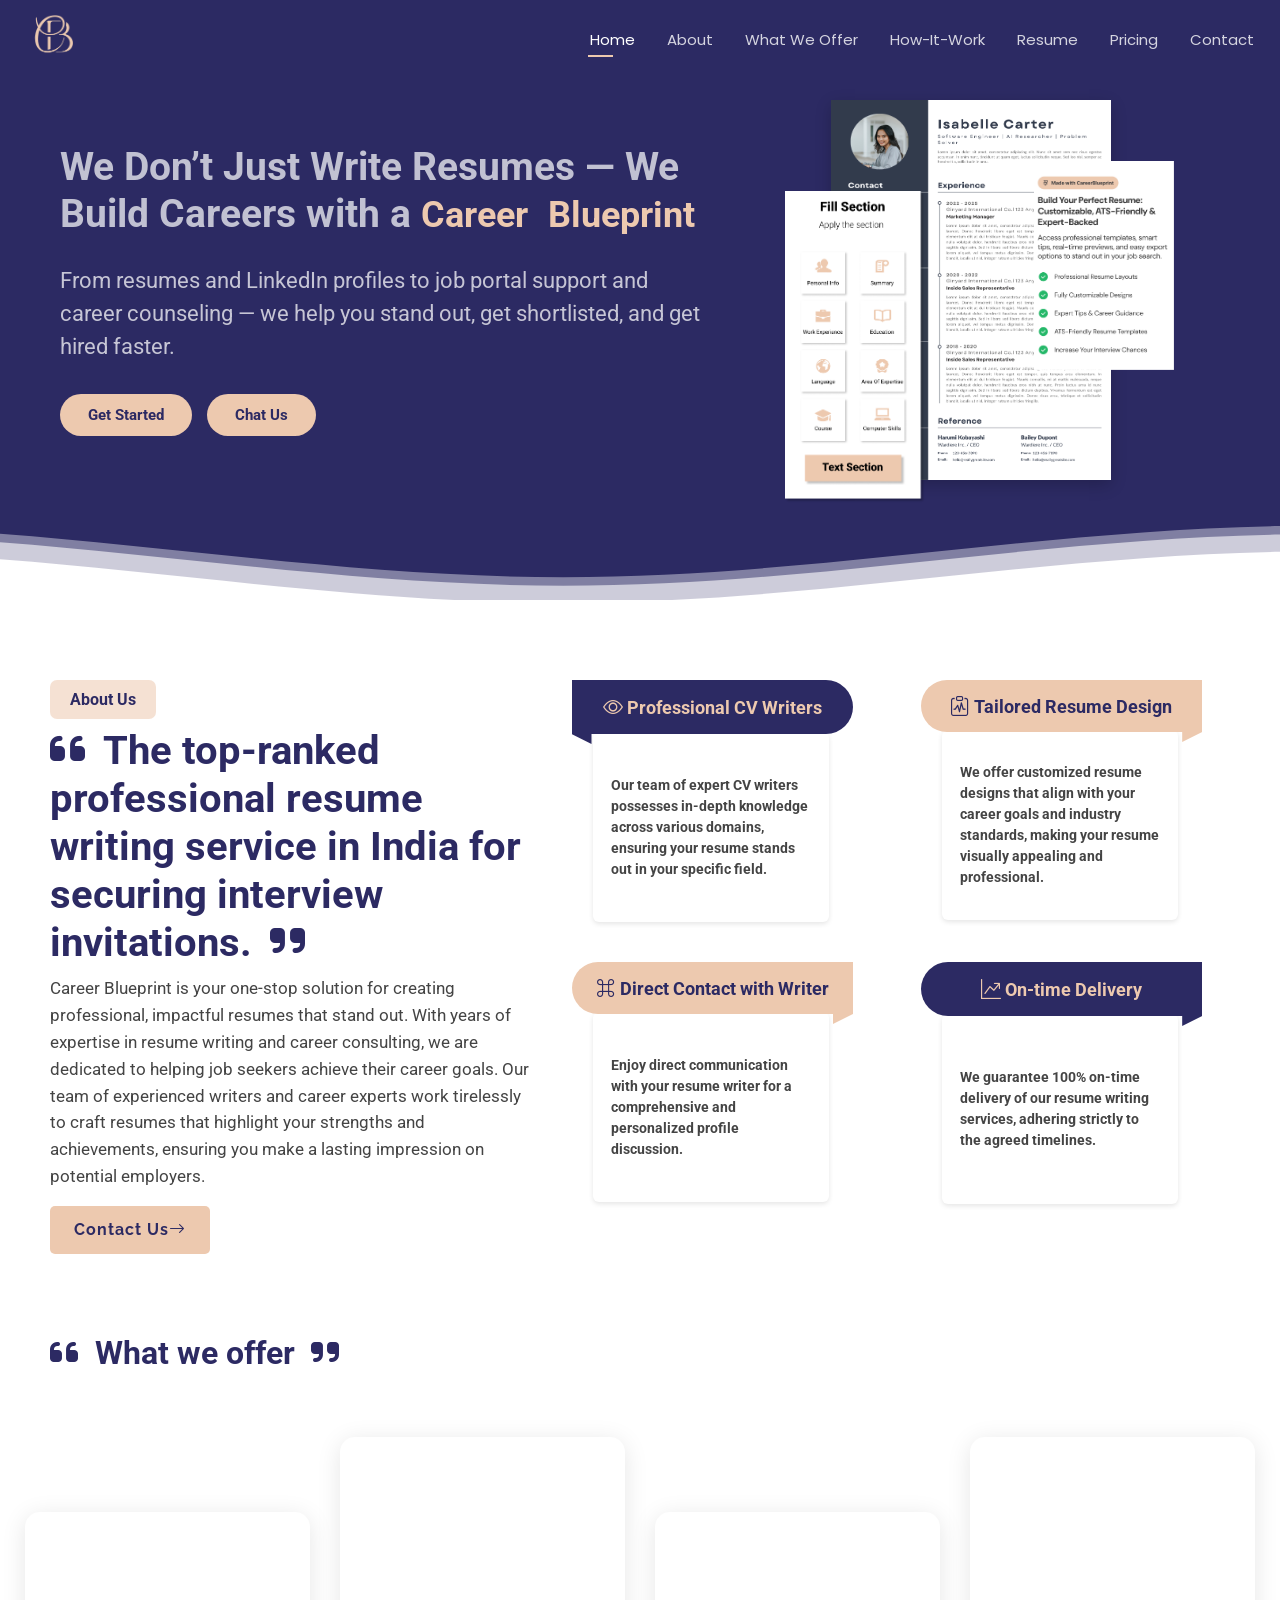
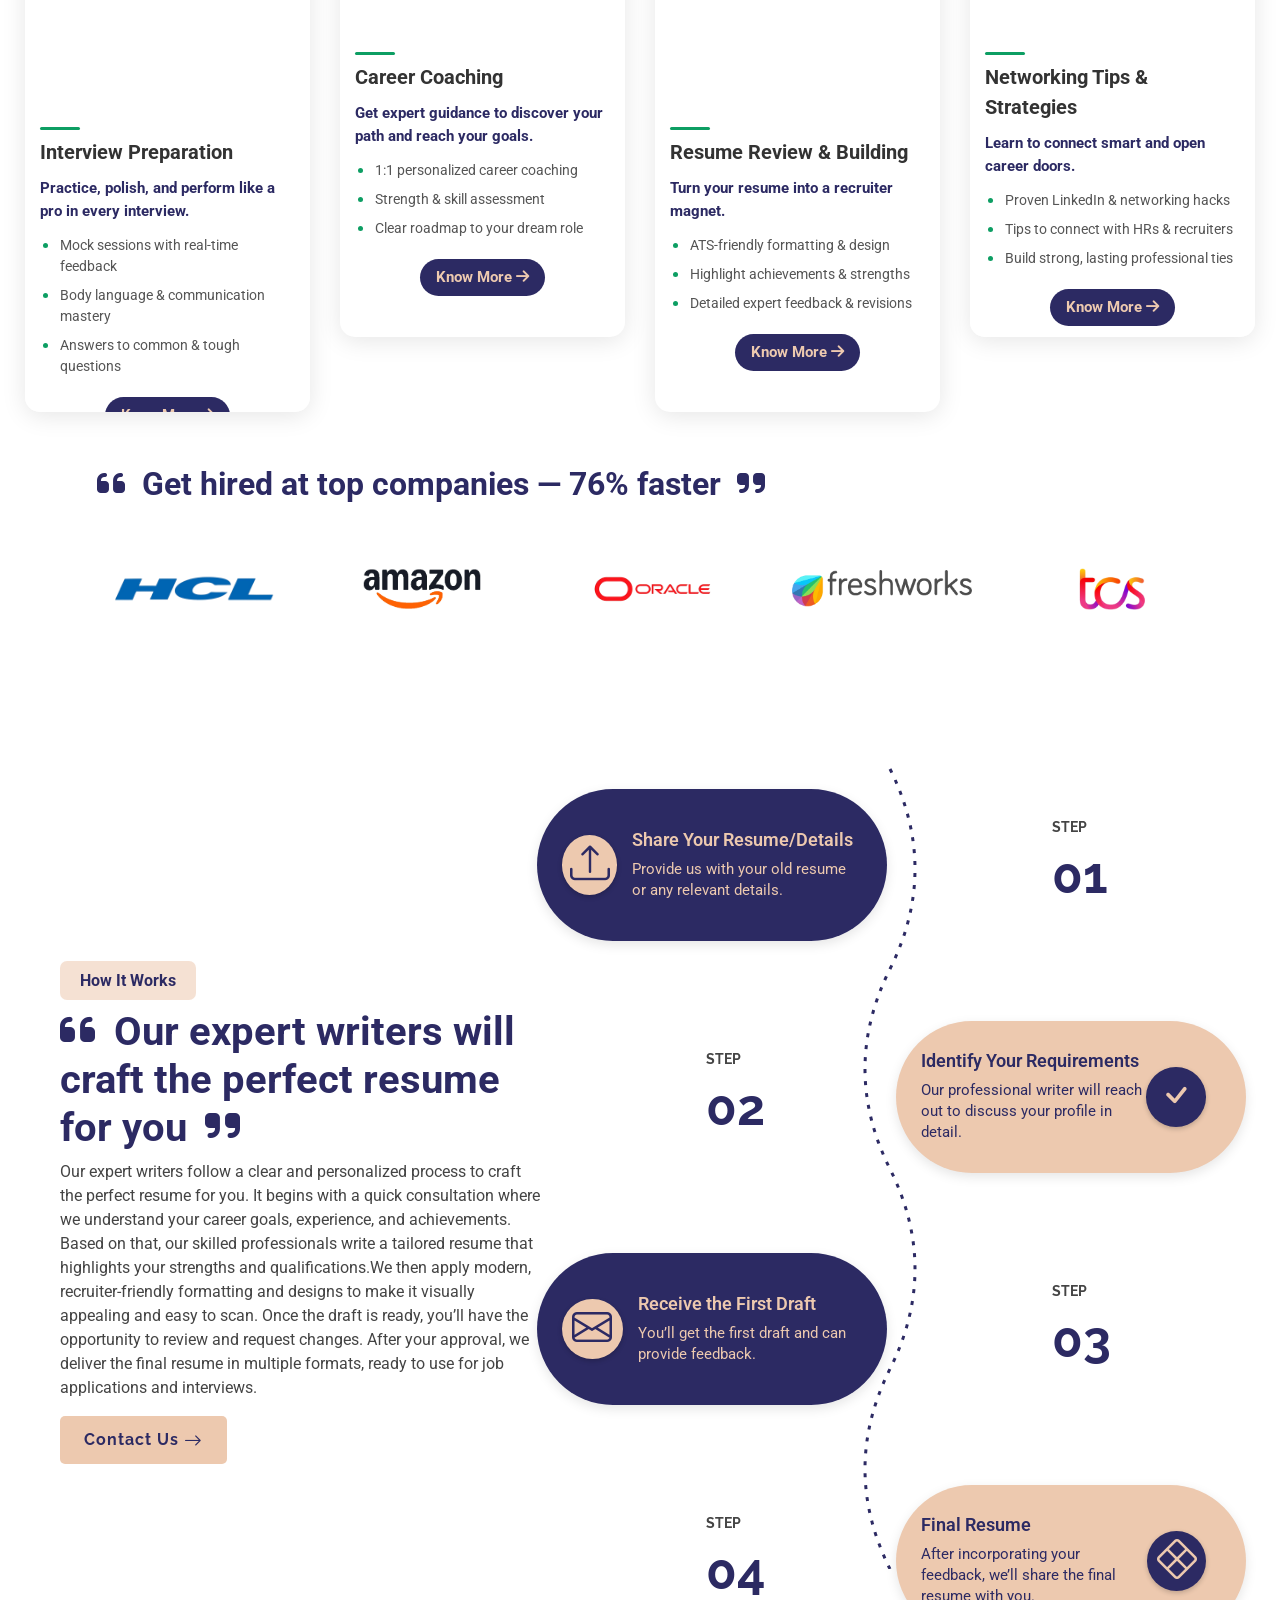
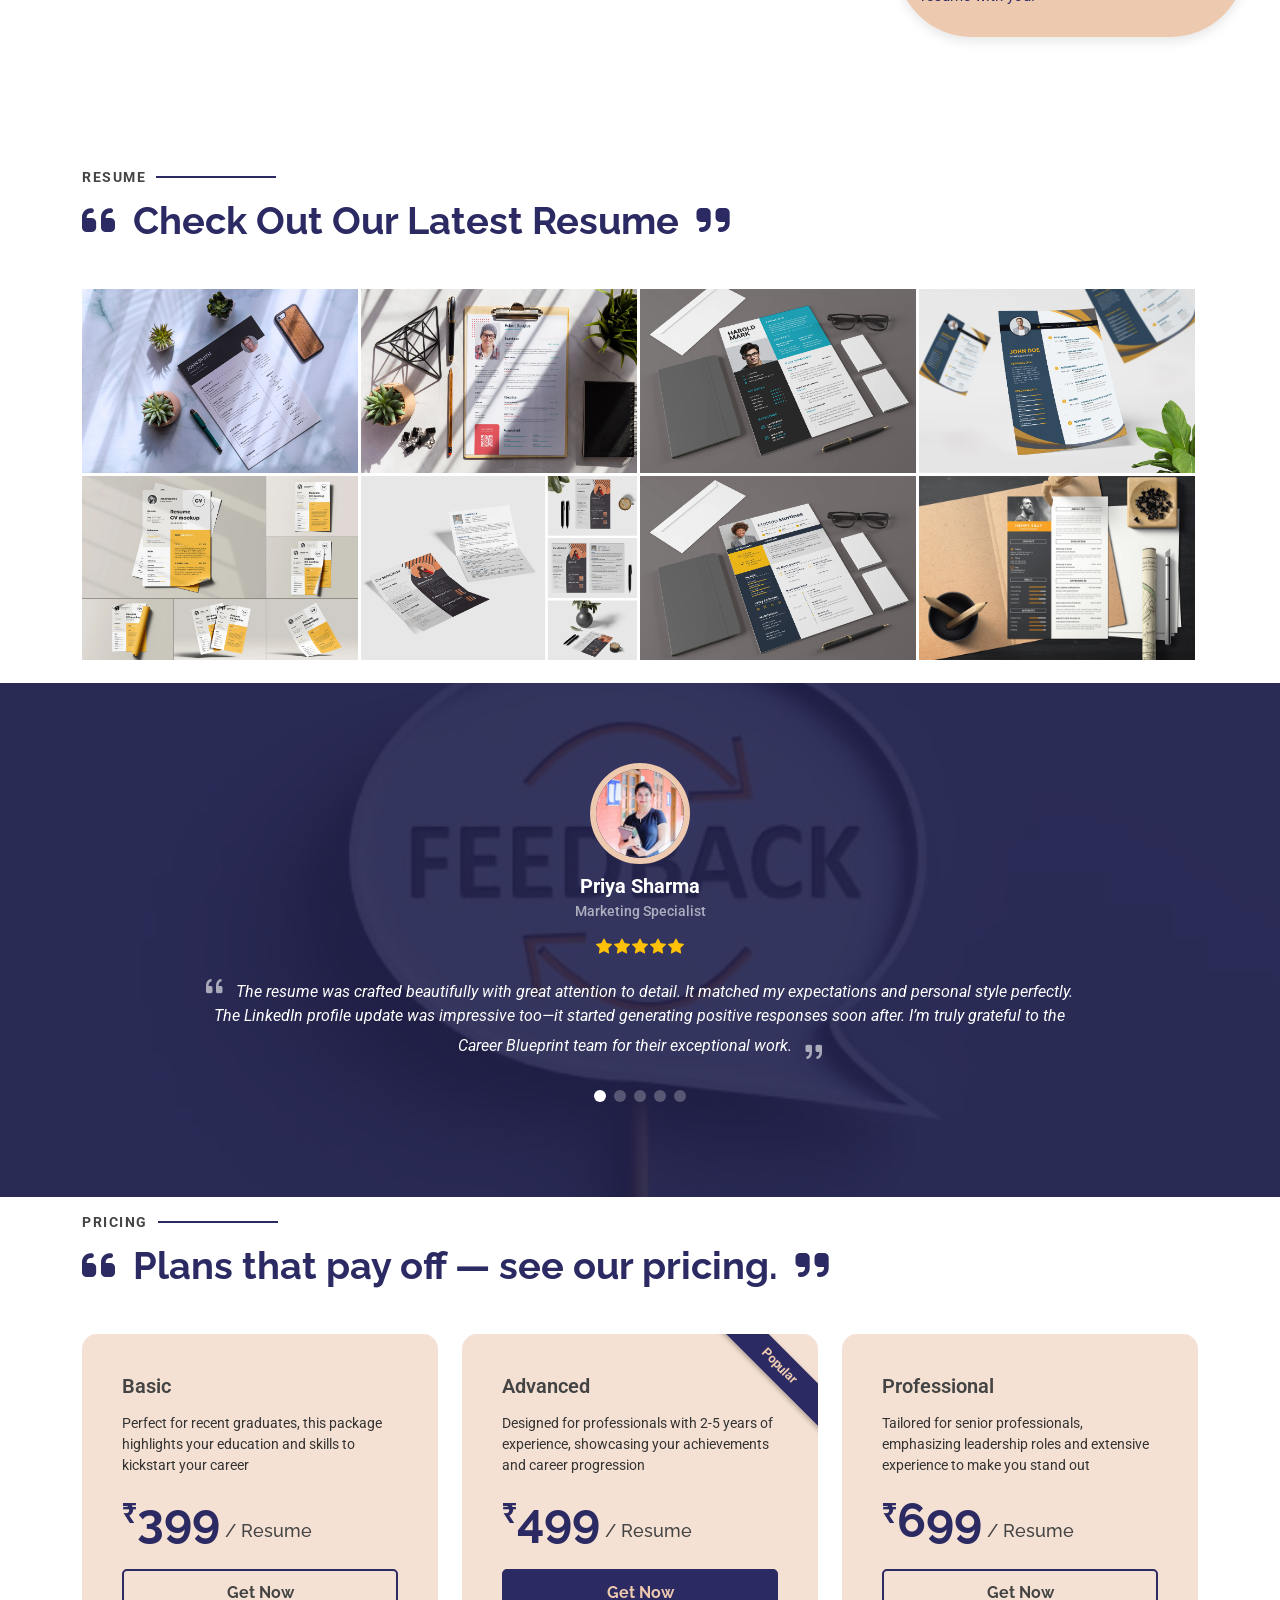
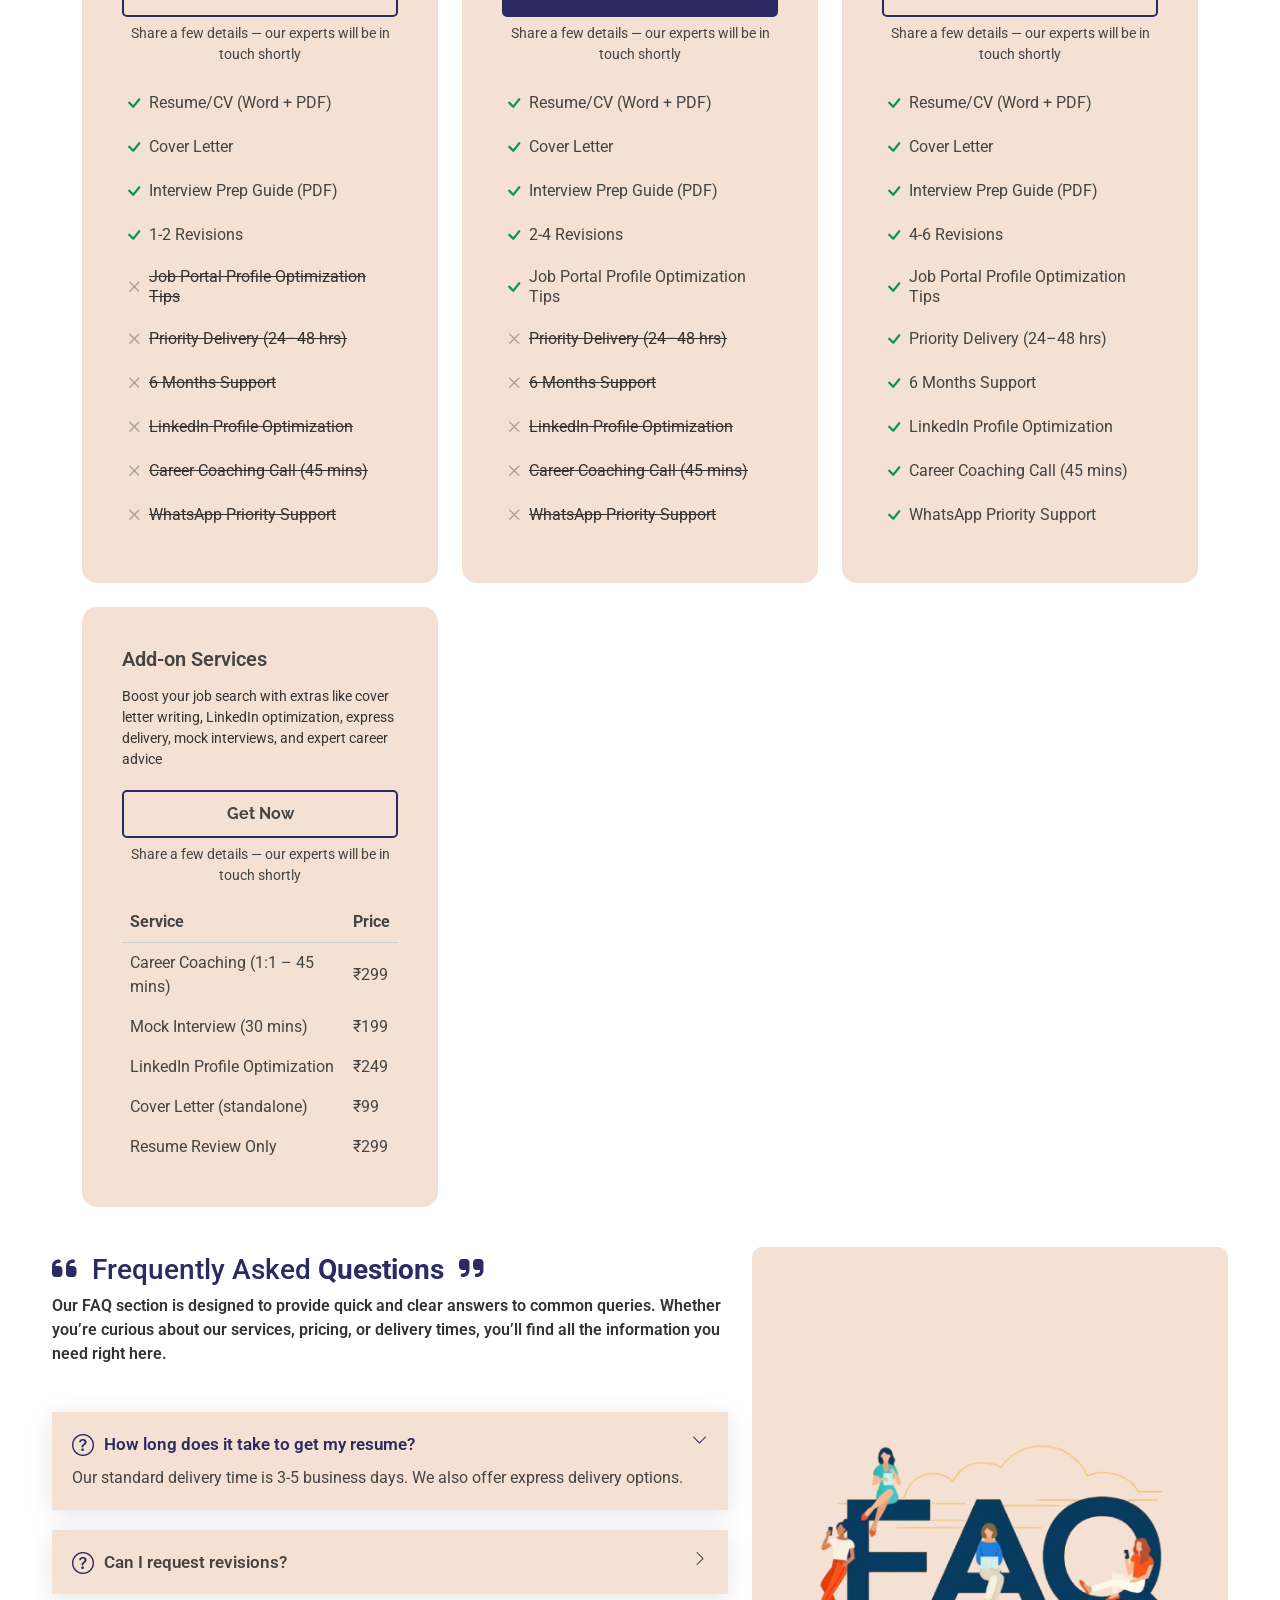
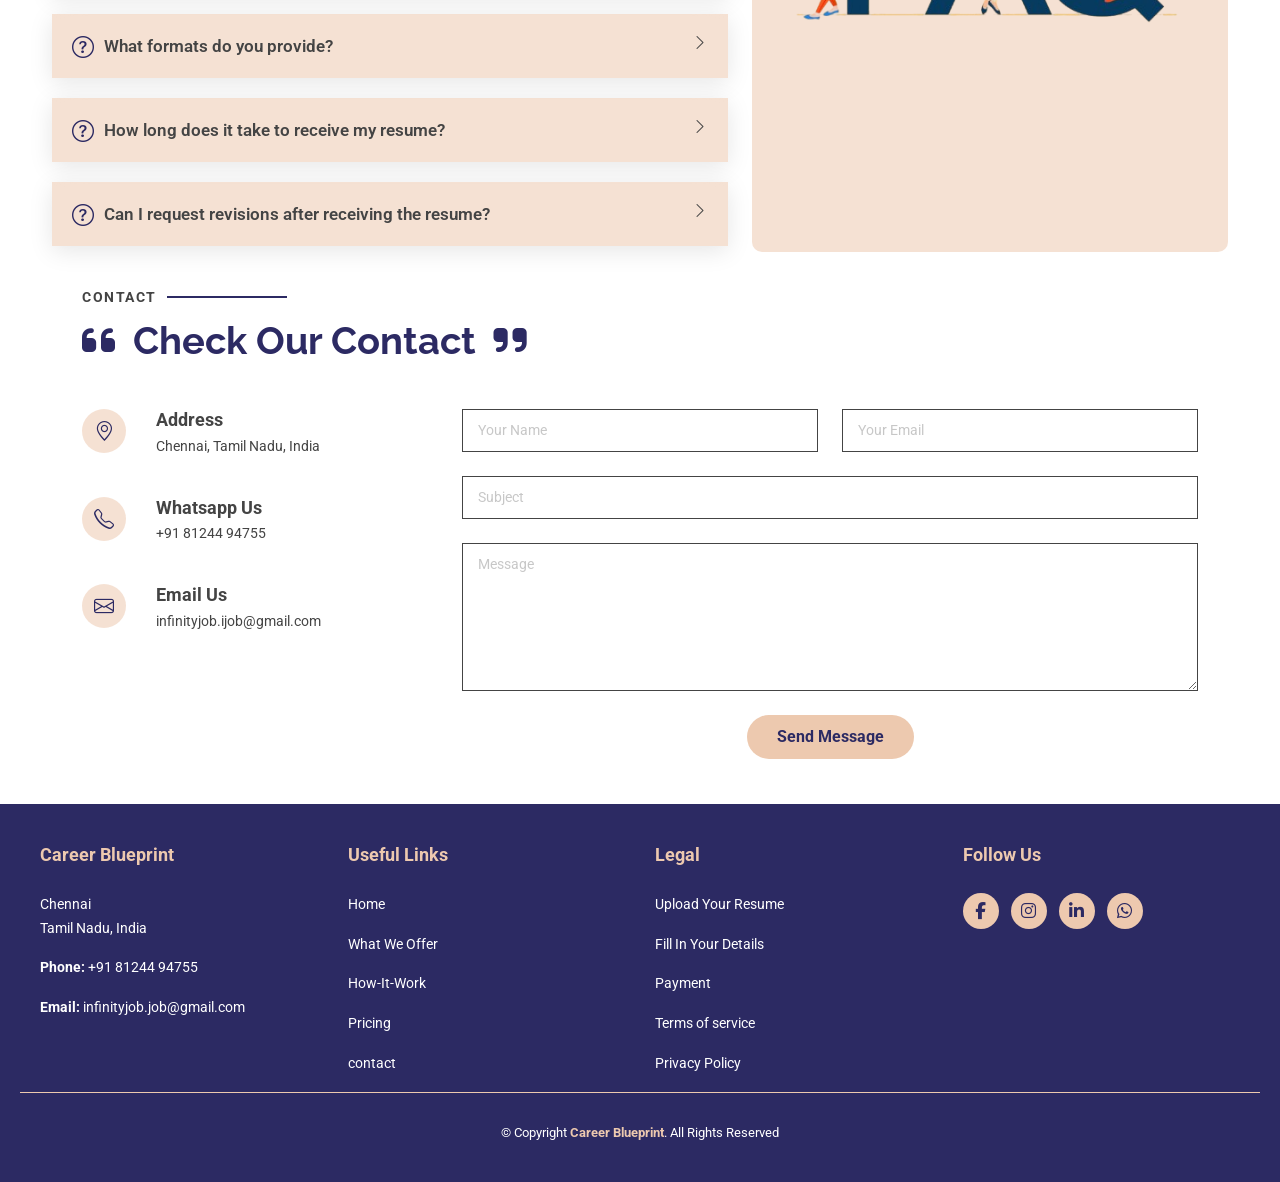
==== commit 2990d6bd: "Updated HTML and CSS files, added networking & resume videos" ====
--- a/index.html
+++ b/index.html
@@ -174,102 +174,6 @@
     </section>
     <!-- AboutUS section Ends -->
 
-    <!-- What we offer section starts -->
-    <!-- <h2 style="color: #2c2a63;text-align: left; margin-bottom: 20px; font-weight: 700; padding-left: 50px;">
-      <i class="fa-solid fa-quote-left me-2" id="whatweoffer"></i>
-      What we offer
-      <i class="fa-solid fa-quote-right ms-2"></i>
-    </h2>
-
-    <div class="services">
-      <div class="service-card">
-        <img src="assets/img/images/Interview prep.jpeg" alt="Interview Prep" class="service-image" />
-        <div class="service-text">
-          <div class="service-heading"><a href="interview-prep.html">Interview Preparation</a></div>
-          <div class="service-subheading">
-            <strong>Practice, polish, and perform like a pro in every interview.</strong>
-          </div>
-          <div class="service-description">
-            <ul>
-              <li>Mock sessions with real-time feedback</li>
-              <li>Body language & communication mastery</li>
-              <li>Answers to common & tough questions</li>
-            </ul>
-          </div>
-          <a href="#" class="cta-btn1"
-            onclick="openWhatsApp('Hi, I’m interested in your Interview Preparation service. Can you share more details?')">
-            Know More <i class="fas fa-arrow-right"></i>
-          </a>
-
-        </div>
-      </div>
-
-      <div class="service-card">
-        <img src="assets/img/images/Career coaching.jpeg" alt="Career Coaching" class="service-image" />
-        <div class="service-text">
-          <div class="service-heading"><a href="Careercoach.html">Career Coaching</a></div>
-          <div class="service-subheading">
-            <strong> Get expert guidance to discover your path and reach your goals.</strong>
-          </div>
-          <div class="service-description">
-            <ul>
-              <li>1:1 personalized career coaching</li>
-              <li>Strength & skill assessment</li>
-              <li>Clear roadmap to your dream role</li>
-            </ul>
-          </div>
-          <a href="#" class="cta-btn1"
-            onclick="openWhatsApp('Hello, I’d like to know more about your Career Coaching sessions.')">
-            Know More <i class="fas fa-arrow-right"></i>
-          </a>
-        </div>
-      </div>
-
-      <div class="service-card">
-        <img src="assets/img/images/resume.jpeg" alt="Resume Review" class="service-image" />
-        <div class="service-text">
-          <div class="service-heading"><a href="resumewriting.html">Resume Review & Building</a></div>
-          <div class="service-subheading">
-            <strong>Turn your resume into a recruiter magnet.</strong>
-          </div>
-          <div class="service-description">
-            <ul>
-              <li>ATS-friendly formatting & design</li>
-              <li>Highlight achievements & strengths</li>
-              <li>Detailed expert feedback & revisions</li>
-            </ul>
-          </div>
-          <a href="#" class="cta-btn1"
-            onclick="openWhatsApp('Hi, I need help with my resume. Can you tell me about your Resume Review service?')">
-            Know More <i class="fas fa-arrow-right"></i>
-          </a>
-        </div>
-      </div>
-
-      <div class="service-card">
-        <img src="assets/img/images/Network building.jpeg" alt="Networking Tips" class="service-image" />
-        <div class="service-text">
-          <div class="service-heading"><a href="networking.html">Networking Tips & Strategies</a></div>
-          <div class="service-subheading">
-            <strong> Learn to connect smart and open career doors.</strong>
-          </div>
-          <div class="service-description">
-            <ul>
-              <li>Proven LinkedIn & networking hacks</li>
-              <li>Tips to connect with HRs & recruiters</li>
-              <li>Build strong, lasting professional ties</li>
-            </ul>
-          </div>
-          <a href="#" class="cta-btn1"
-            onclick="openWhatsApp('Hello, I’m curious about your Networking Tips. Can you guide me on how it works?')">
-            Know More <i class="fas fa-arrow-right"></i>
-          </a>
-        </div>
-      </div>
-    </div> -->
-    <!-- What we offer section Ends -->
-
-
 <!-- What we offer section starts -->
 <h2 style="color: #2c2a63;text-align: left; margin-bottom: 20px; font-weight: 700; padding-left: 50px;">
   <i class="fa-solid fa-quote-left me-2" id="whatweoffer"></i>
@@ -278,19 +182,17 @@
 </h2>
 
 <div class="services">
-
-  <!-- Interview Preparation -->
   <div class="service-card">
-    <div class="image-slider">
-      <div class="slides">
-        <img src="assets/img/images/Interview prep.jpeg" alt="Interview Prep 1" />
-        <img src="assets/img/images/Code.png" alt="Interview Prep 2" />
-        <img src="assets/img/images/interviewtips.png" alt="Interview Prep 3" />
-        <img src="assets/img/images/Instantly.png" alt="Interview Prep 4" />
-        <img src="assets/img/images/Analyze.png" alt="Interview Prep 5" />
-        <img src="assets/img/images/feedback.jpg" alt="Interview Prep 6" />
-      </div>
-    </div>
+   <div class="image-slider six">
+    <div class="slides">
+      <img src="assets/img/images/Interview prep.jpeg" alt="Interview Prep 1" />
+      <img src="assets/img/images/Code.png" alt="Interview Prep 2" />
+      <img src="assets/img/images/interviewtips.png" alt="Interview Prep 3" />
+      <img src="assets/img/images/Instantly.png" alt="Interview Prep 4" />
+      <img src="assets/img/images/Analyze.png" alt="Interview Prep 5" />
+      <img src="assets/img/images/feedback.jpg" alt="Interview Prep 6" />
+    </div>
+  </div>
     <div class="service-text">
       <div class="service-heading"><a href="interview-prep.html">Interview Preparation</a></div>
       <div class="service-subheading">
@@ -309,19 +211,15 @@
       </a>
     </div>
   </div>
-
-  <!-- Career Coaching -->
   <div class="service-card">
-    <div class="image-slider">
-      <div class="slides">
-        <img src="assets/img/images/Career coaching.jpeg" alt="Career Coaching 1" />
-        <img src="assets/img/images/section1 (1).png" alt="Career Coaching 2" />
-        <img src="assets/img/images/interview.png" alt="Career Coaching 3" />
-        <img src="assets/img/images/Trainee.png" alt="Career Coaching 4" />
-        <img src="assets/img/images/Analyze.png" alt="Career Coaching 5" />
-        <img src="assets/img/images/feedback.jpg" alt="Career Coaching 6" />
-      </div>
-    </div>
+   <div class="image-slider four">
+    <div class="slides">
+      <img src="assets/img/images/Career coaching.jpeg" alt="Career Coaching 1" />
+      <img src="assets/img/images/section1 (1).png" alt="Career Coaching 2" />
+      <img src="assets/img/images/interview.png" alt="Career Coaching 3" />
+      <img src="assets/img/images/Trainee.png" alt="Career Coaching 4" />
+    </div>
+  </div>
     <div class="service-text">
       <div class="service-heading"><a href="Careercoach.html">Career Coaching</a></div>
       <div class="service-subheading">
@@ -340,19 +238,15 @@
       </a>
     </div>
   </div>
-
-  <!-- Resume Review -->
   <div class="service-card">
-    <div class="image-slider">
-      <div class="slides">
-        <img src="assets/img/images/resume.jpeg" alt="Resume Review 1" />
-        <img src="assets/img/images/section1.png" alt="Resume Review 2" />
-        <img src="assets/img/images/section2.png" alt="Resume Review 3" />
-        <img src="assets/img/images/section3.png" alt="Resume Review 4" />
-        <img src="assets/img/images/Analyze.png" alt="Resume Review 5" />
-         <img src="assets/img/images/feedback.jpg" alt="Resume Review 6" />
-      </div>
-    </div>
+    <div class="image-slider four">
+    <div class="slides">
+      <img src="assets/img/images/resume.jpeg" alt="Resume Review 1" />
+      <img src="assets/img/images/section1.png" alt="Resume Review 2" />
+      <img src="assets/img/images/section2.png" alt="Resume Review 3" />
+      <img src="assets/img/images/section3.png" alt="Resume Review 4" />
+    </div>
+  </div>
     <div class="service-text">
       <div class="service-heading"><a href="resumewriting.html">Resume Review & Building</a></div>
       <div class="service-subheading">
@@ -371,19 +265,15 @@
       </a>
     </div>
   </div>
-
-  <!-- Networking Tips -->
   <div class="service-card">
-    <div class="image-slider">
-      <div class="slides">
-        <img src="assets/img/images/Network building.jpeg" alt="Networking Tips 1" />
-        <img src="assets/img/images/networking1.png" alt="Networking Tips 2" />
-        <img src="assets/img/images/networking2.png" alt="Networking Tips 3" />
-        <img src="assets/img/images/networking3.png" alt="Networking Tips 4" />
-        <img src="assets/img/images/Analyze.png" alt="Networking Tips 5" />
-            <img src="assets/img/images/feedback.jpg" alt="Networking Tips 6" />
-      </div>
-    </div>
+   <div class="image-slider four">
+    <div class="slides">
+      <img src="assets/img/images/Network building.jpeg" alt="Networking Tips 1" />
+      <img src="assets/img/images/networking1.png" alt="Networking Tips 2" />
+      <img src="assets/img/images/networking2.png" alt="Networking Tips 3" />
+      <img src="assets/img/images/networking3.png" alt="Networking Tips 4" />
+    </div>
+  </div>
     <div class="service-text">
       <div class="service-heading"><a href="networking.html">Networking Tips & Strategies</a></div>
       <div class="service-subheading">
@@ -402,12 +292,8 @@
       </a>
     </div>
   </div>
-
 </div>
 <!-- What we offer section Ends -->
-
-
-
 
     <!--Get hired at top companies section starts -->
     <section id="features" class="features section">
--- a/assets/css/main.css
+++ b/assets/css/main.css
@@ -2203,11 +2203,11 @@
   position: relative;
   overflow: hidden;
 }
-
 .footer {
-  background-color: #2c2a63;
-  color: #fff;
-  padding: 40px 20px;
+    background-color: #2c2a63;
+    color: #fff;
+    padding: 40px 20px;
+    margin-top: 25px;
 }
 
 .footer-container {
@@ -2917,7 +2917,6 @@
     transition: background 0.3s ease, transform 0.2s ease;
 }
 
-/* Image slider container */
 .image-slider {
   position: relative;
   width: 100%;
@@ -2933,20 +2932,38 @@
   height: 100%;
   object-fit: cover;
   opacity: 0;
-  animation: slideShow 12s infinite;
-}
-
-.image-slider img:nth-child(1) { animation-delay: 0s; }
-.image-slider img:nth-child(2) { animation-delay: 2s; }
-.image-slider img:nth-child(3) { animation-delay: 4s; }
-.image-slider img:nth-child(4) { animation-delay: 6s; }
-.image-slider img:nth-child(5) { animation-delay: 8s; }
-.image-slider img:nth-child(6) { animation-delay: 10s; }
-
-@keyframes slideShow {
-  0% { opacity: 0; }
-  5% { opacity: 1; }
-  20% { opacity: 1; }
-  25% { opacity: 0; }
+}
+
+.image-slider.six img {
+  animation: slideShow6 12s infinite;
+}
+.image-slider.six img:nth-child(1) { animation-delay: 0s; }
+.image-slider.six img:nth-child(2) { animation-delay: 2s; }
+.image-slider.six img:nth-child(3) { animation-delay: 4s; }
+.image-slider.six img:nth-child(4) { animation-delay: 6s; }
+.image-slider.six img:nth-child(5) { animation-delay: 8s; }
+.image-slider.six img:nth-child(6) { animation-delay: 10s; }
+
+@keyframes slideShow6 {
+  0%   { opacity: 0; }
+  8%   { opacity: 1; }
+  20%  { opacity: 1; }
+  28%  { opacity: 0; }
   100% { opacity: 0; }
 }
+
+.image-slider.four img {
+  animation: slideShow4 8s infinite;
+}
+.image-slider.four img:nth-child(1) { animation-delay: 0s; }
+.image-slider.four img:nth-child(2) { animation-delay: 2s; }
+.image-slider.four img:nth-child(3) { animation-delay: 4s; }
+.image-slider.four img:nth-child(4) { animation-delay: 6s; }
+
+@keyframes slideShow4 {
+  0%   { opacity: 0; }
+  10%  { opacity: 1; }
+  40%  { opacity: 1; }
+  50%  { opacity: 0; }
+  100% { opacity: 0; }
+}
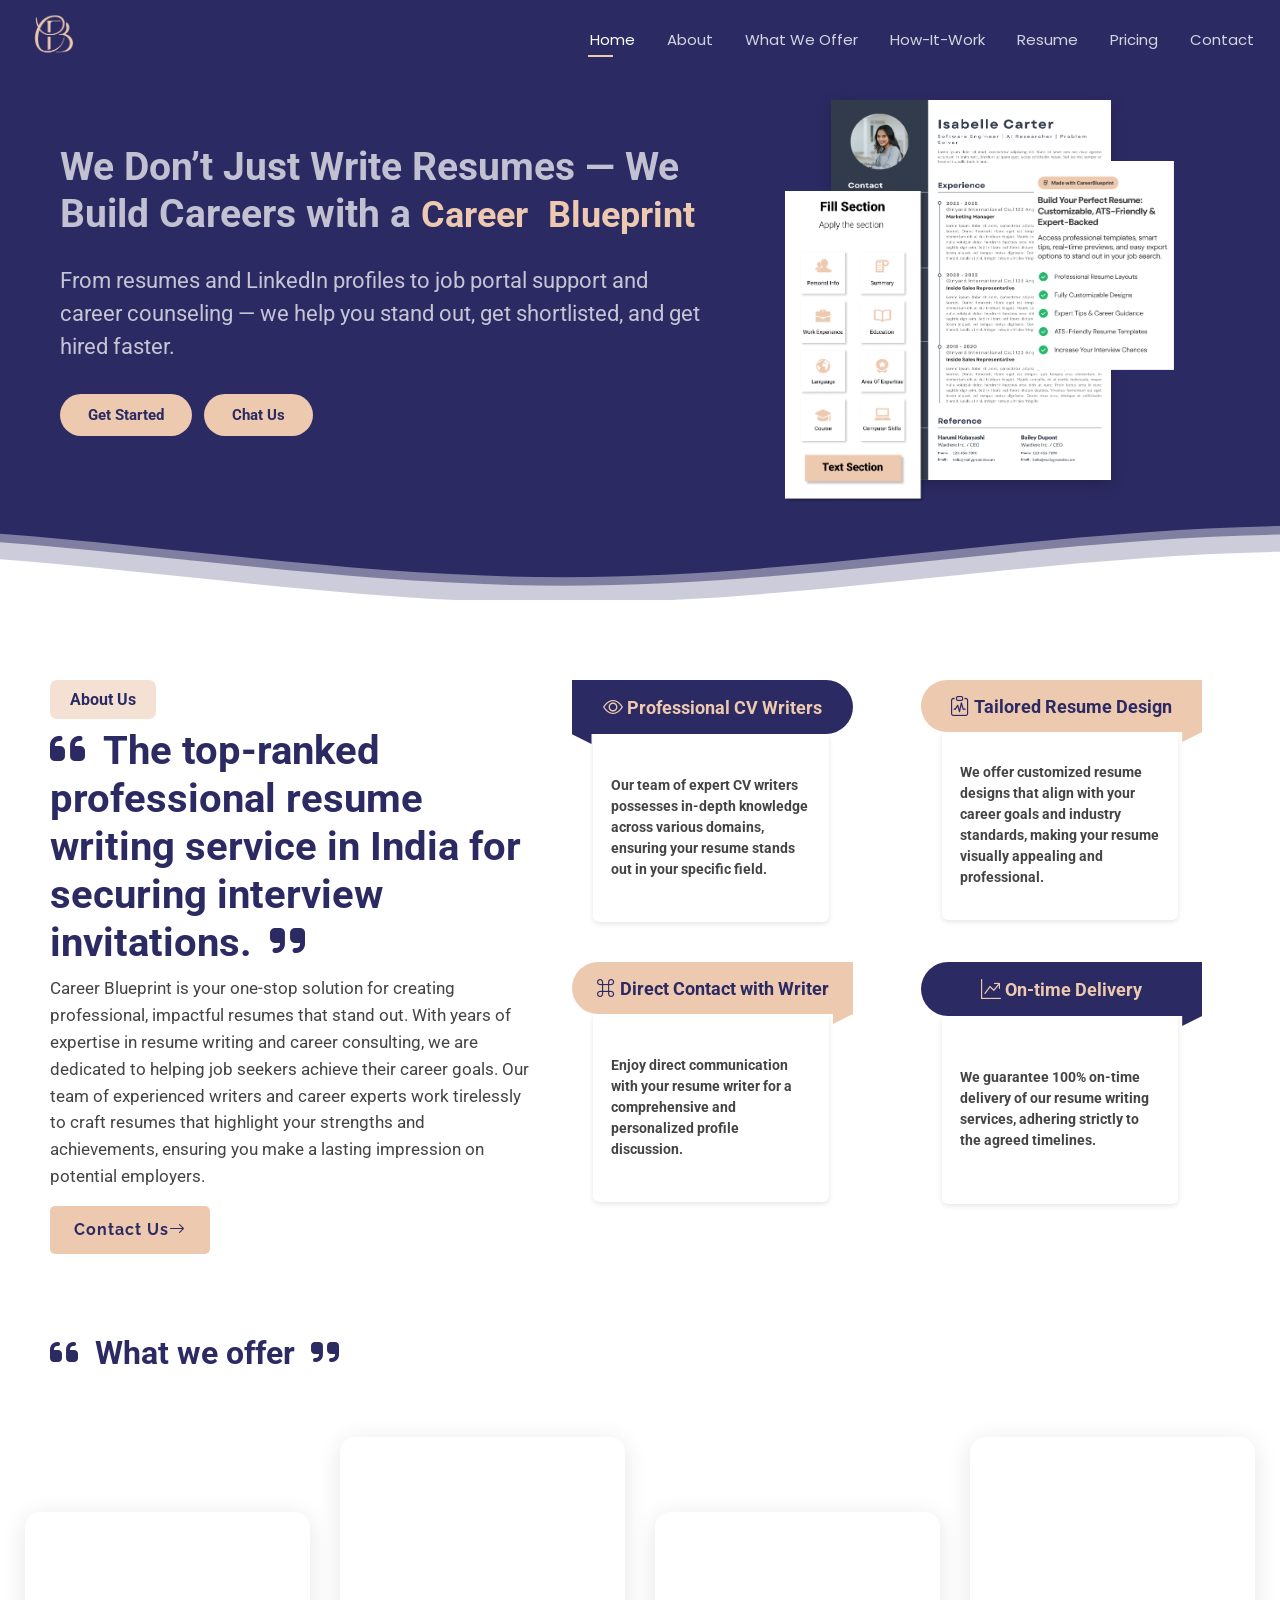
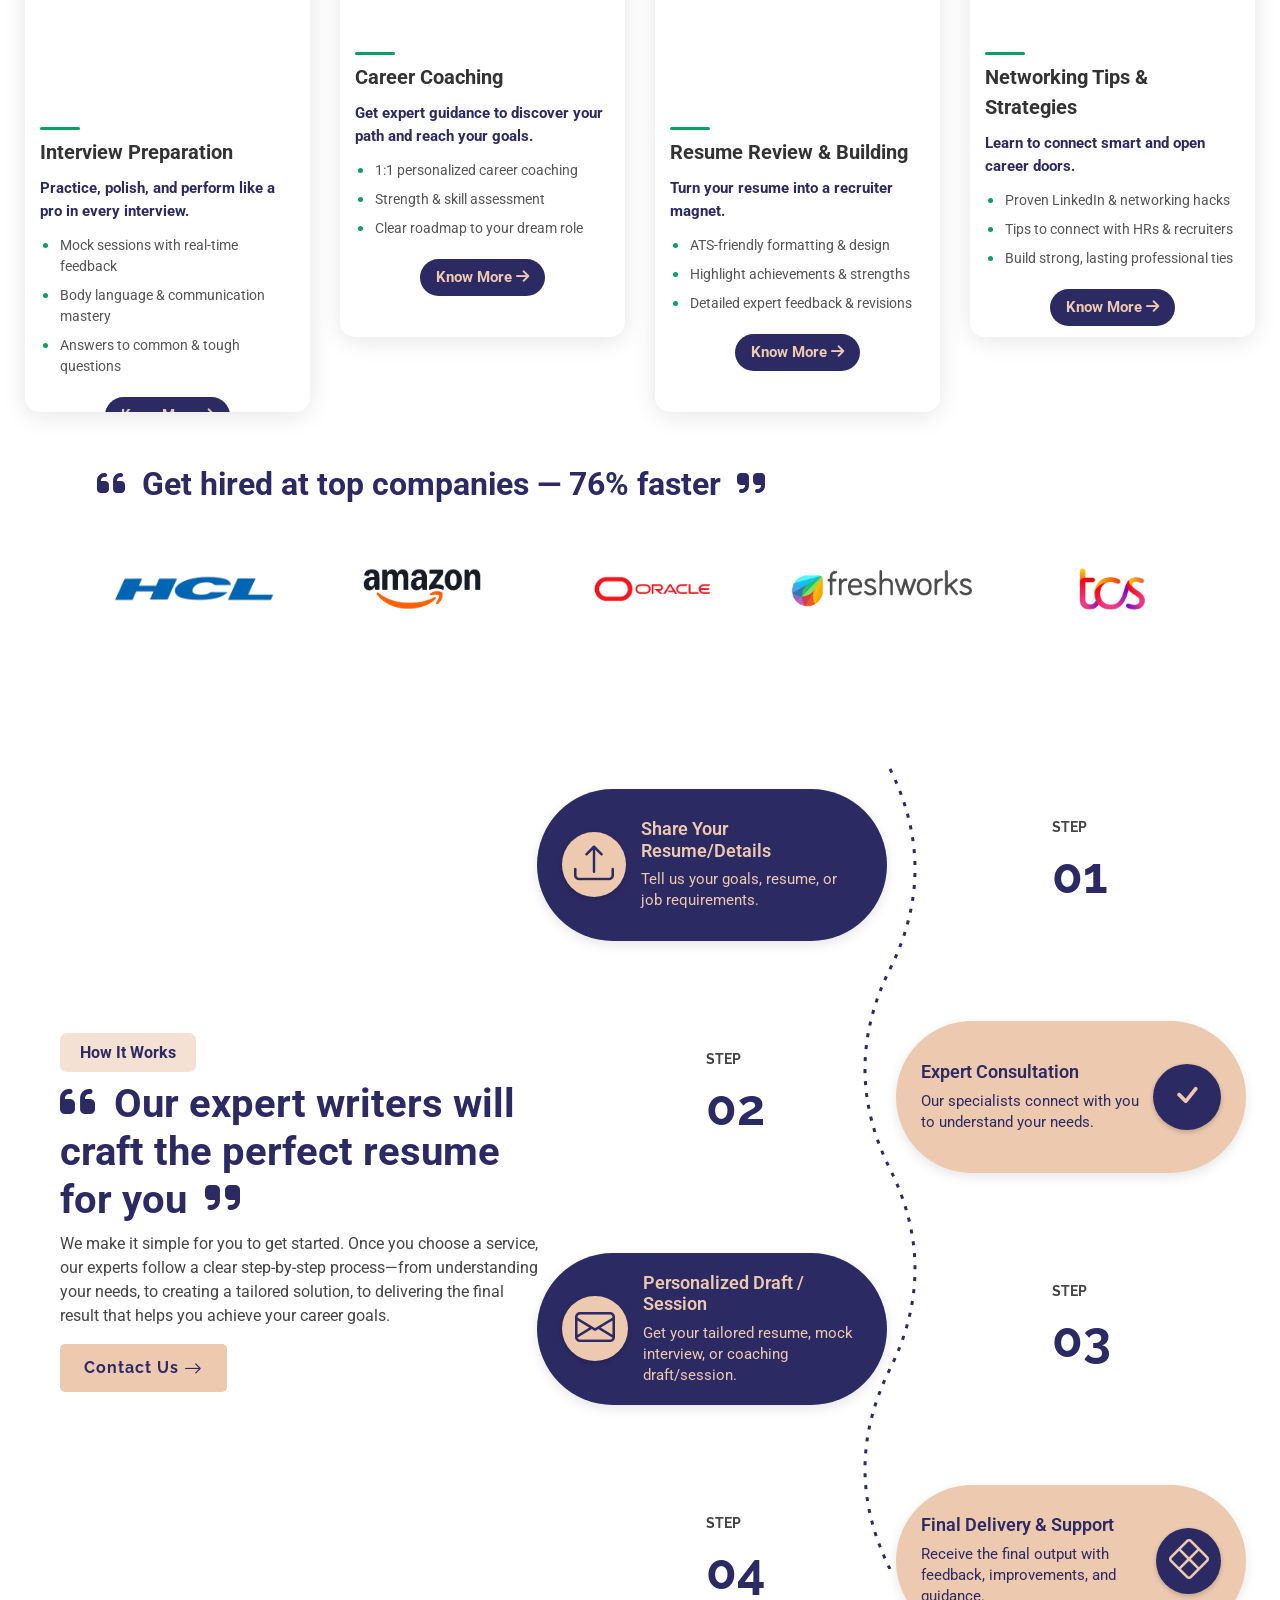
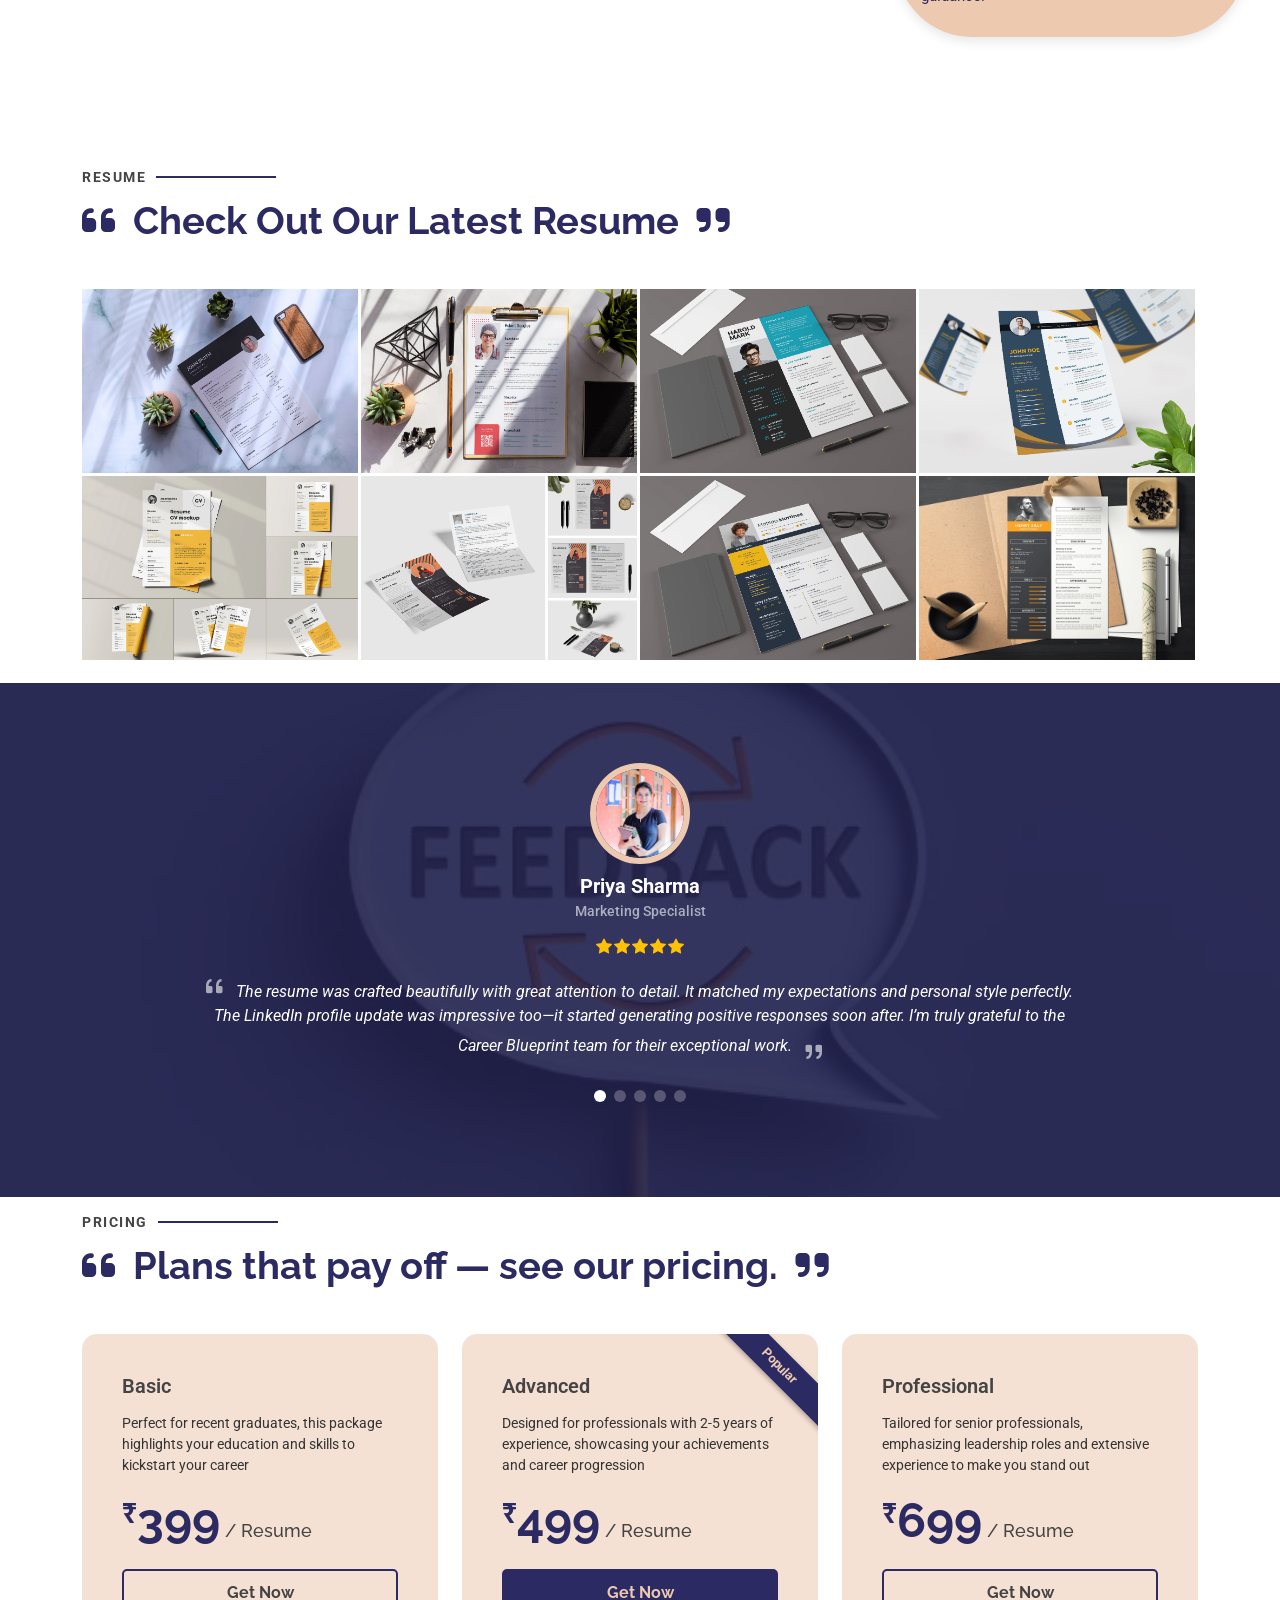
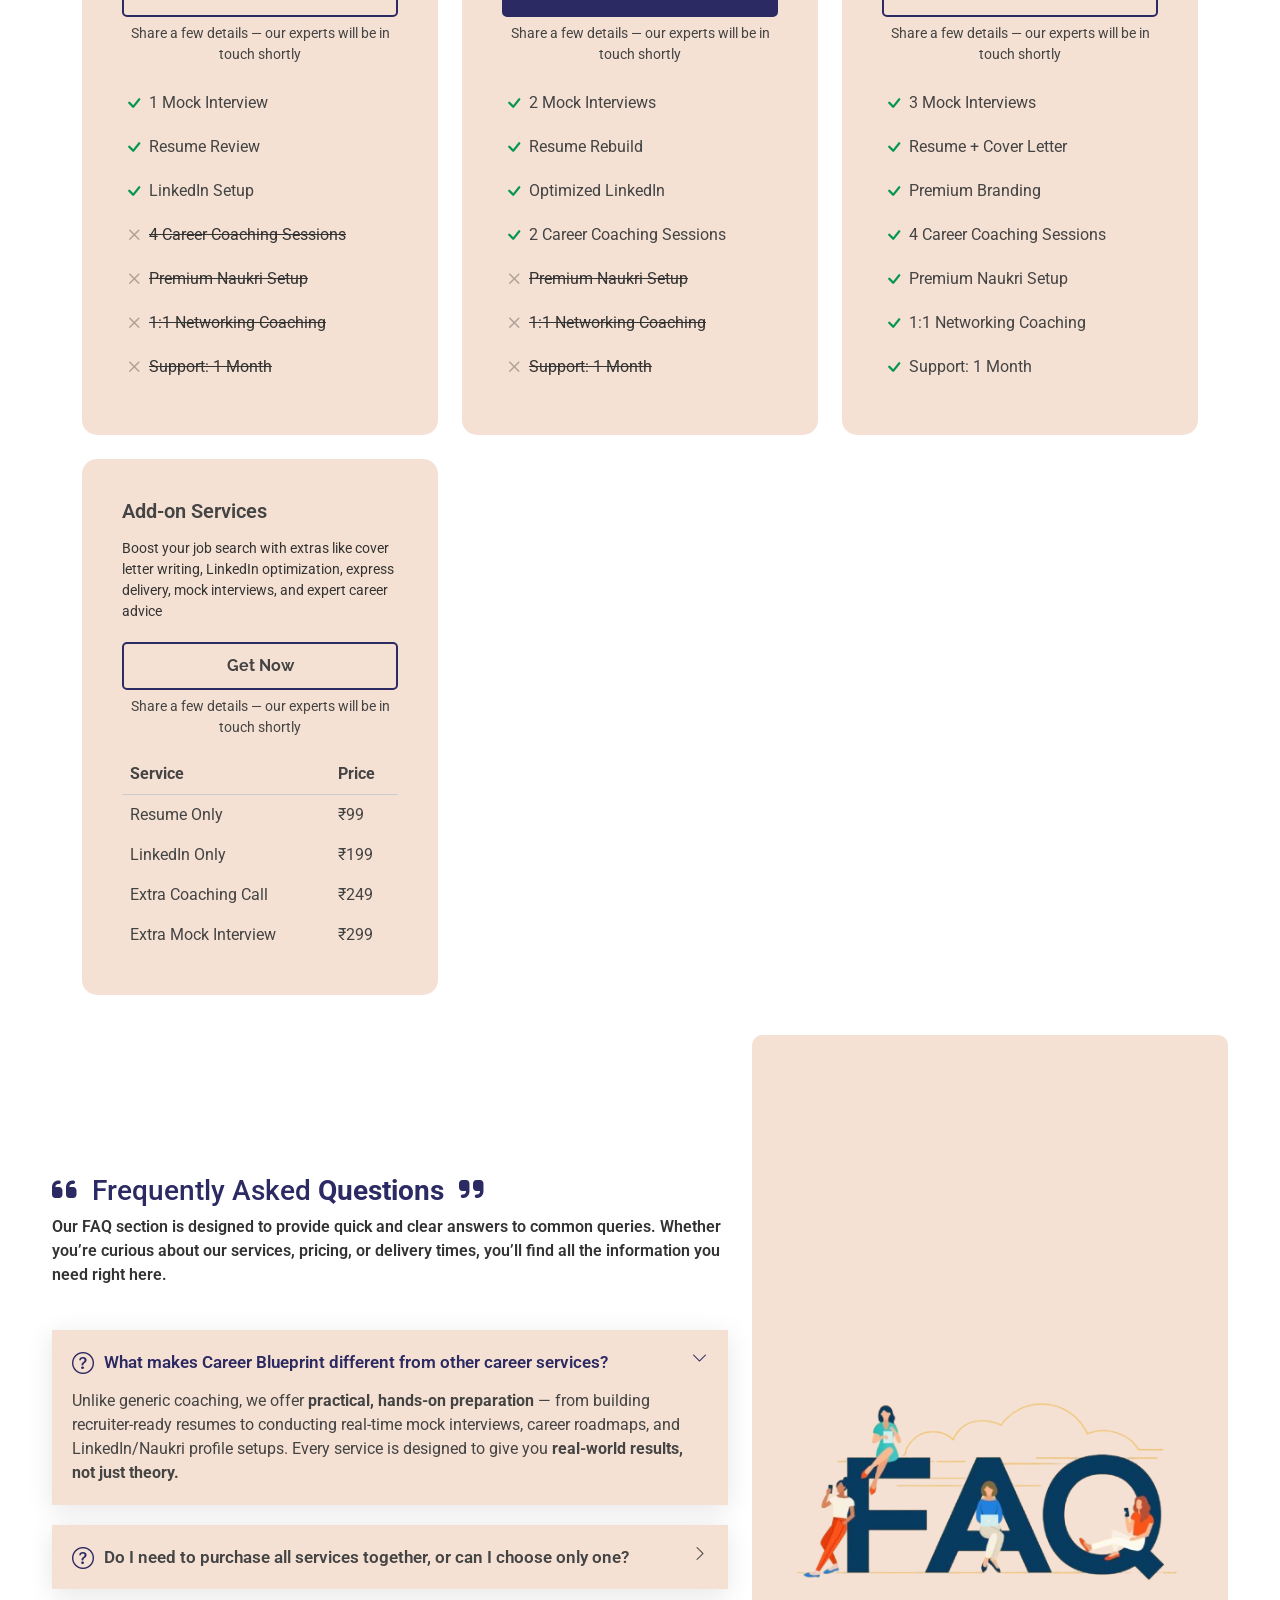
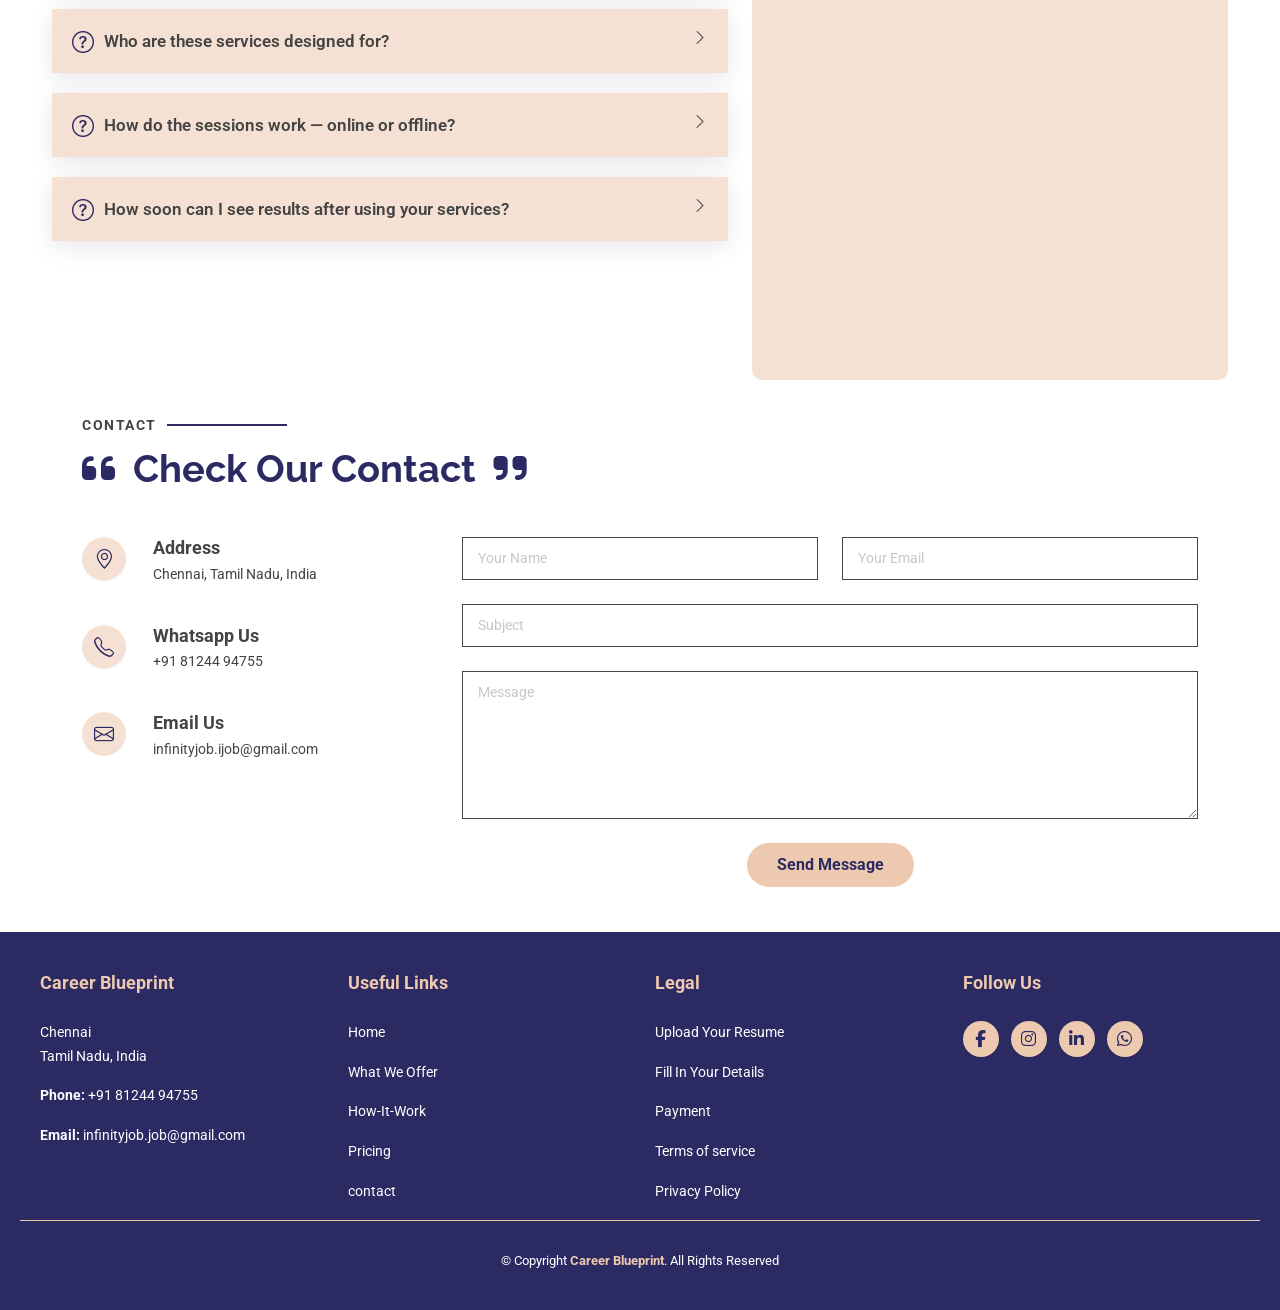
==== commit e7117773: "Updated HTML, CSS, and replaced feedback image" ====
--- a/index.html
+++ b/index.html
@@ -174,126 +174,126 @@
     </section>
     <!-- AboutUS section Ends -->
 
-<!-- What we offer section starts -->
-<h2 style="color: #2c2a63;text-align: left; margin-bottom: 20px; font-weight: 700; padding-left: 50px;">
-  <i class="fa-solid fa-quote-left me-2" id="whatweoffer"></i>
-  What we offer
-  <i class="fa-solid fa-quote-right ms-2"></i>
-</h2>
-
-<div class="services">
-  <div class="service-card">
-   <div class="image-slider six">
-    <div class="slides">
-      <img src="assets/img/images/Interview prep.jpeg" alt="Interview Prep 1" />
-      <img src="assets/img/images/Code.png" alt="Interview Prep 2" />
-      <img src="assets/img/images/interviewtips.png" alt="Interview Prep 3" />
-      <img src="assets/img/images/Instantly.png" alt="Interview Prep 4" />
-      <img src="assets/img/images/Analyze.png" alt="Interview Prep 5" />
-      <img src="assets/img/images/feedback.jpg" alt="Interview Prep 6" />
+    <!-- What we offer section starts -->
+    <h2 style="color: #2c2a63;text-align: left; margin-bottom: 20px; font-weight: 700; padding-left: 50px;">
+      <i class="fa-solid fa-quote-left me-2" id="whatweoffer"></i>
+      What we offer
+      <i class="fa-solid fa-quote-right ms-2"></i>
+    </h2>
+
+    <div class="services">
+      <div class="service-card">
+        <div class="image-slider six">
+          <div class="slides">
+            <img src="assets/img/images/Interview prep.jpeg" alt="Interview Prep 1" />
+            <img src="assets/img/images/Code.png" alt="Interview Prep 2" />
+            <img src="assets/img/images/interviewtips.png" alt="Interview Prep 3" />
+            <img src="assets/img/images/Instantly.png" alt="Interview Prep 4" />
+            <img src="assets/img/images/Analyze.png" alt="Interview Prep 5" />
+            <img src="assets/img/images/feedback.jpg" alt="Interview Prep 6" />
+          </div>
+        </div>
+        <div class="service-text">
+          <div class="service-heading"><a href="interview-prep.html">Interview Preparation</a></div>
+          <div class="service-subheading">
+            <strong>Practice, polish, and perform like a pro in every interview.</strong>
+          </div>
+          <div class="service-description">
+            <ul>
+              <li>Mock sessions with real-time feedback</li>
+              <li>Body language & communication mastery</li>
+              <li>Answers to common & tough questions</li>
+            </ul>
+          </div>
+          <a href="#" class="cta-btn1"
+            onclick="openWhatsApp('Hi, I’m interested in your Interview Preparation service. Can you share more details?')">
+            Know More <i class="fas fa-arrow-right"></i>
+          </a>
+        </div>
+      </div>
+      <div class="service-card">
+        <div class="image-slider four">
+          <div class="slides">
+            <img src="assets/img/images/Career coaching.jpeg" alt="Career Coaching 1" />
+            <img src="assets/img/images/section1 (1).png" alt="Career Coaching 2" />
+            <img src="assets/img/images/interview.png" alt="Career Coaching 3" />
+            <img src="assets/img/images/Trainee.png" alt="Career Coaching 4" />
+          </div>
+        </div>
+        <div class="service-text">
+          <div class="service-heading"><a href="Careercoach.html">Career Coaching</a></div>
+          <div class="service-subheading">
+            <strong>Get expert guidance to discover your path and reach your goals.</strong>
+          </div>
+          <div class="service-description">
+            <ul>
+              <li>1:1 personalized career coaching</li>
+              <li>Strength & skill assessment</li>
+              <li>Clear roadmap to your dream role</li>
+            </ul>
+          </div>
+          <a href="#" class="cta-btn1"
+            onclick="openWhatsApp('Hello, I’d like to know more about your Career Coaching sessions.')">
+            Know More <i class="fas fa-arrow-right"></i>
+          </a>
+        </div>
+      </div>
+      <div class="service-card">
+        <div class="image-slider four">
+          <div class="slides">
+            <img src="assets/img/images/resume.jpeg" alt="Resume Review 1" />
+            <img src="assets/img/images/section1.png" alt="Resume Review 2" />
+            <img src="assets/img/images/section2.png" alt="Resume Review 3" />
+            <img src="assets/img/images/section3.png" alt="Resume Review 4" />
+          </div>
+        </div>
+        <div class="service-text">
+          <div class="service-heading"><a href="resumewriting.html">Resume Review & Building</a></div>
+          <div class="service-subheading">
+            <strong>Turn your resume into a recruiter magnet.</strong>
+          </div>
+          <div class="service-description">
+            <ul>
+              <li>ATS-friendly formatting & design</li>
+              <li>Highlight achievements & strengths</li>
+              <li>Detailed expert feedback & revisions</li>
+            </ul>
+          </div>
+          <a href="#" class="cta-btn1"
+            onclick="openWhatsApp('Hi, I need help with my resume. Can you tell me about your Resume Review service?')">
+            Know More <i class="fas fa-arrow-right"></i>
+          </a>
+        </div>
+      </div>
+      <div class="service-card">
+        <div class="image-slider four">
+          <div class="slides">
+            <img src="assets/img/images/Network building.jpeg" alt="Networking Tips 1" />
+            <img src="assets/img/images/networking1.png" alt="Networking Tips 2" />
+            <img src="assets/img/images/networking2.png" alt="Networking Tips 3" />
+            <img src="assets/img/images/networking3.png" alt="Networking Tips 4" />
+          </div>
+        </div>
+        <div class="service-text">
+          <div class="service-heading"><a href="networking.html">Networking Tips & Strategies</a></div>
+          <div class="service-subheading">
+            <strong>Learn to connect smart and open career doors.</strong>
+          </div>
+          <div class="service-description">
+            <ul>
+              <li>Proven LinkedIn & networking hacks</li>
+              <li>Tips to connect with HRs & recruiters</li>
+              <li>Build strong, lasting professional ties</li>
+            </ul>
+          </div>
+          <a href="#" class="cta-btn1"
+            onclick="openWhatsApp('Hello, I’m curious about your Networking Tips. Can you guide me on how it works?')">
+            Know More <i class="fas fa-arrow-right"></i>
+          </a>
+        </div>
+      </div>
     </div>
-  </div>
-    <div class="service-text">
-      <div class="service-heading"><a href="interview-prep.html">Interview Preparation</a></div>
-      <div class="service-subheading">
-        <strong>Practice, polish, and perform like a pro in every interview.</strong>
-      </div>
-      <div class="service-description">
-        <ul>
-          <li>Mock sessions with real-time feedback</li>
-          <li>Body language & communication mastery</li>
-          <li>Answers to common & tough questions</li>
-        </ul>
-      </div>
-      <a href="#" class="cta-btn1"
-        onclick="openWhatsApp('Hi, I’m interested in your Interview Preparation service. Can you share more details?')">
-        Know More <i class="fas fa-arrow-right"></i>
-      </a>
-    </div>
-  </div>
-  <div class="service-card">
-   <div class="image-slider four">
-    <div class="slides">
-      <img src="assets/img/images/Career coaching.jpeg" alt="Career Coaching 1" />
-      <img src="assets/img/images/section1 (1).png" alt="Career Coaching 2" />
-      <img src="assets/img/images/interview.png" alt="Career Coaching 3" />
-      <img src="assets/img/images/Trainee.png" alt="Career Coaching 4" />
-    </div>
-  </div>
-    <div class="service-text">
-      <div class="service-heading"><a href="Careercoach.html">Career Coaching</a></div>
-      <div class="service-subheading">
-        <strong>Get expert guidance to discover your path and reach your goals.</strong>
-      </div>
-      <div class="service-description">
-        <ul>
-          <li>1:1 personalized career coaching</li>
-          <li>Strength & skill assessment</li>
-          <li>Clear roadmap to your dream role</li>
-        </ul>
-      </div>
-      <a href="#" class="cta-btn1"
-        onclick="openWhatsApp('Hello, I’d like to know more about your Career Coaching sessions.')">
-        Know More <i class="fas fa-arrow-right"></i>
-      </a>
-    </div>
-  </div>
-  <div class="service-card">
-    <div class="image-slider four">
-    <div class="slides">
-      <img src="assets/img/images/resume.jpeg" alt="Resume Review 1" />
-      <img src="assets/img/images/section1.png" alt="Resume Review 2" />
-      <img src="assets/img/images/section2.png" alt="Resume Review 3" />
-      <img src="assets/img/images/section3.png" alt="Resume Review 4" />
-    </div>
-  </div>
-    <div class="service-text">
-      <div class="service-heading"><a href="resumewriting.html">Resume Review & Building</a></div>
-      <div class="service-subheading">
-        <strong>Turn your resume into a recruiter magnet.</strong>
-      </div>
-      <div class="service-description">
-        <ul>
-          <li>ATS-friendly formatting & design</li>
-          <li>Highlight achievements & strengths</li>
-          <li>Detailed expert feedback & revisions</li>
-        </ul>
-      </div>
-      <a href="#" class="cta-btn1"
-        onclick="openWhatsApp('Hi, I need help with my resume. Can you tell me about your Resume Review service?')">
-        Know More <i class="fas fa-arrow-right"></i>
-      </a>
-    </div>
-  </div>
-  <div class="service-card">
-   <div class="image-slider four">
-    <div class="slides">
-      <img src="assets/img/images/Network building.jpeg" alt="Networking Tips 1" />
-      <img src="assets/img/images/networking1.png" alt="Networking Tips 2" />
-      <img src="assets/img/images/networking2.png" alt="Networking Tips 3" />
-      <img src="assets/img/images/networking3.png" alt="Networking Tips 4" />
-    </div>
-  </div>
-    <div class="service-text">
-      <div class="service-heading"><a href="networking.html">Networking Tips & Strategies</a></div>
-      <div class="service-subheading">
-        <strong>Learn to connect smart and open career doors.</strong>
-      </div>
-      <div class="service-description">
-        <ul>
-          <li>Proven LinkedIn & networking hacks</li>
-          <li>Tips to connect with HRs & recruiters</li>
-          <li>Build strong, lasting professional ties</li>
-        </ul>
-      </div>
-      <a href="#" class="cta-btn1"
-        onclick="openWhatsApp('Hello, I’m curious about your Networking Tips. Can you guide me on how it works?')">
-        Know More <i class="fas fa-arrow-right"></i>
-      </a>
-    </div>
-  </div>
-</div>
-<!-- What we offer section Ends -->
+    <!-- What we offer section Ends -->
 
     <!--Get hired at top companies section starts -->
     <section id="features" class="features section">
@@ -344,13 +344,9 @@
             Our expert writers will craft the perfect resume for you
             <i class="fa-solid fa-quote-right ms-2"></i>
           </h2>
-          <p>Our expert writers follow a clear and personalized process to craft the perfect resume for you. It begins
-            with a quick consultation where we understand your career goals, experience, and achievements. Based on
-            that, our skilled professionals write a tailored resume that highlights your strengths and qualifications.We
-            then apply modern, recruiter-friendly formatting and designs to make it visually appealing and easy to scan.
-            Once the draft is ready, you’ll have the opportunity to review and request changes. After your approval, we
-            deliver the final resume in multiple formats, ready to use for job applications and interviews.
+          <p>We make it simple for you to get started. Once you choose a service, our experts follow a clear step-by-step process—from understanding your needs, to creating a tailored solution, to delivering the final result that helps you achieve your career goals.
           </p>
+
           <a href="javascript:void(0);" class="read-more"
             onclick="openWhatsApp('Hi, could you explain how your process works?')">
             <span>Contact Us</span><i class="bi bi-arrow-right"></i>
@@ -369,7 +365,7 @@
               </div>
               <div>
                 <h3>Share Your Resume/Details</h3>
-                <p>Provide us with your old resume or any relevant details.</p>
+                <p>Tell us your goals, resume, or job requirements.</p>
               </div>
             </div>
             <div class="step-label1"><span>STEP</span> 01</div>
@@ -378,22 +374,22 @@
             <div class="step-label"><span>STEP</span> 02</div>
             <div class="content-box1">
               <div>
-                <h3>Identify Your Requirements</h3>
-                <p>Our professional writer will reach out to discuss your profile in detail.</p>
-              </div>
-              <div class="icon-circle1">
+                <h3>Expert Consultation</h3>
+                <p>Our specialists connect with you to understand your needs.</p>
+              </div>
+              <div class="icon-circle3">
                 <i class="bi bi-check"></i>
               </div>
             </div>
           </div>
           <div class="timeline-step left step3">
             <div class="content-box">
-              <div class="icon-circle">
+              <div class="icon-circle2">
                 <i class="bi bi-envelope"></i>
               </div>
               <div>
-                <h3>Receive the First Draft</h3>
-                <p>You’ll get the first draft and can provide feedback.</p>
+                <h3>Personalized Draft / Session</h3>
+                <p>Get your tailored resume, mock interview, or coaching draft/session.</p>
               </div>
             </div>
             <div class="step-label1"><span>STEP</span> 03</div>
@@ -402,8 +398,8 @@
             <div class="step-label"><span>STEP</span> 04</div>
             <div class="content-box1">
               <div>
-                <h3>Final Resume</h3>
-                <p>After incorporating your feedback, we’ll share the final resume with you.</p>
+                <h3>Final Delivery & Support</h3>
+                <p>Receive the final output with feedback, improvements, and guidance.</p>
               </div>
               <div class="icon-circle1">
                 <i class="bi bi-x-diamond"></i>
@@ -633,16 +629,15 @@
               </a>
               <p class="text-center small">Share a few details — our experts will be in touch shortly</p>
               <ul>
-                <li><i class="bi bi-check"></i> <span>Resume/CV (Word + PDF)</span></li>
-                <li><i class="bi bi-check"></i> <span>Cover Letter</span></li>
-                <li><i class="bi bi-check"></i> <span>Interview Prep Guide (PDF)</span></li>
-                <li><i class="bi bi-check"></i> <span>1-2 Revisions</span></li>
-                <li class="na"><i class="bi bi-x"></i> <span>Job Portal Profile Optimization Tips</span></li>
-                <li class="na"><i class="bi bi-x"></i> <span>Priority Delivery (24–48 hrs)</span></li>
-                <li class="na"><i class="bi bi-x"></i> <span>6 Months Support</span></li>
-                <li class="na"><i class="bi bi-x"></i> <span>LinkedIn Profile Optimization</span></li>
-                <li class="na"><i class="bi bi-x"></i> <span>Career Coaching Call (45 mins)</span></li>
-                <li class="na"><i class="bi bi-x"></i> <span>WhatsApp Priority Support</span></li>
+                <li><i class="bi bi-check"></i> <span>1 Mock Interview</span></li>
+                <li><i class="bi bi-check"></i> <span>Resume Review</span></li>
+                <li><i class="bi bi-check"></i> <span>LinkedIn Setup</span></li>
+                <li class="na"><i class="bi bi-x"></i> <span>	4 Career Coaching Sessions</span></li>
+                <li class="na"><i class="bi bi-x"></i> <span>Premium Naukri Setup</span></li>
+                <li class="na"><i class="bi bi-x"></i> <span>1:1 Networking Coaching</span></li>
+                <li class="na"><i class="bi bi-x"></i> <span>Support: 1 Month</span></li>
+                <!-- <li class="na"><i class="bi bi-x"></i> <span>Career Coaching Call (45 mins)</span></li>
+                <li class="na"><i class="bi bi-x"></i> <span>WhatsApp Priority Support</span></li> -->
               </ul>
             </div>
           </div>
@@ -663,16 +658,15 @@
               </a>
               <p class="text-center small">Share a few details — our experts will be in touch shortly</p>
               <ul>
-                <li><i class="bi bi-check"></i> <span>Resume/CV (Word + PDF)</span></li>
-                <li><i class="bi bi-check"></i> <span>Cover Letter</span></li>
-                <li><i class="bi bi-check"></i> <span>Interview Prep Guide (PDF)</span></li>
-                <li><i class="bi bi-check"></i> <span>2-4 Revisions</span></li>
-                <li><i class="bi bi-check"></i> <span>Job Portal Profile Optimization Tips</span></li>
-                <li class="na"><i class="bi bi-x"></i> <span>Priority Delivery (24–48 hrs)</span></li>
-                <li class="na"><i class="bi bi-x"></i> <span>6 Months Support</span></li>
-                <li class="na"><i class="bi bi-x"></i> <span>LinkedIn Profile Optimization</span></li>
-                <li class="na"><i class="bi bi-x"></i> <span>Career Coaching Call (45 mins)</span></li>
-                <li class="na"><i class="bi bi-x"></i> <span>WhatsApp Priority Support</span></li>
+                <li><i class="bi bi-check"></i> <span>2 Mock Interviews</span></li>
+                <li><i class="bi bi-check"></i> <span>Resume Rebuild</span></li>
+                <li><i class="bi bi-check"></i> <span>Optimized LinkedIn</span></li>
+                <li><i class="bi bi-check"></i> <span>2 Career Coaching Sessions</span></li>
+                <li class="na"><i class="bi bi-x"></i> <span>	Premium Naukri Setup</span></li>
+                <li class="na"><i class="bi bi-x"></i> <span>1:1 Networking Coaching</span></li>
+                <li class="na"><i class="bi bi-x"></i> <span>Support: 1 Month</span></li>
+                <!-- <li class="na"><i class="bi bi-x"></i> <span>Career Coaching Call (45 mins)</span></li>
+                <li class="na"><i class="bi bi-x"></i> <span>WhatsApp Priority Support</span></li> -->
               </ul>
             </div>
           </div>
@@ -688,16 +682,16 @@
               </a>
               <p class="text-center small">Share a few details — our experts will be in touch shortly</p>
               <ul>
-                <li><i class="bi bi-check"></i> <span>Resume/CV (Word + PDF)</span></li>
-                <li><i class="bi bi-check"></i> <span>Cover Letter</span></li>
-                <li><i class="bi bi-check"></i> <span>Interview Prep Guide (PDF)</span></li>
-                <li><i class="bi bi-check"></i> <span>4-6 Revisions</span></li>
-                <li><i class="bi bi-check"></i> <span>Job Portal Profile Optimization Tips</span></li>
-                <li><i class="bi bi-check"></i> <span>Priority Delivery (24–48 hrs)</span></li>
-                <li><i class="bi bi-check"></i> <span>6 Months Support</span></li>
-                <li><i class="bi bi-check"></i> <span>LinkedIn Profile Optimization</span></li>
-                <li><i class="bi bi-check"></i> <span>Career Coaching Call (45 mins)</span></li>
-                <li><i class="bi bi-check"></i> <span>WhatsApp Priority Support</span></li>
+                <li><i class="bi bi-check"></i> <span>3 Mock Interviews</span></li>
+                <li><i class="bi bi-check"></i> <span>Resume + Cover Letter</span></li>
+                <li><i class="bi bi-check"></i> <span>Premium Branding</span></li>
+                <li><i class="bi bi-check"></i> <span>4 Career Coaching Sessions</span></li>
+                <li><i class="bi bi-check"></i> <span>Premium Naukri Setup</span></li>
+                <li><i class="bi bi-check"></i> <span>1:1 Networking Coaching</span></li>
+                <li><i class="bi bi-check"></i> <span>	Support: 1 Month</span></li>
+                  <!-- <li><i class="bi bi-check"></i> <span>	Support: 1 Month</span></li>
+                    <li><i class="bi bi-check"></i> <span>	Support: 1 Month</span></li>
+                      <li><i class="bi bi-check"></i> <span>	Support: 1 Month</span></li> -->
               </ul>
             </div>
           </div>
@@ -718,25 +712,25 @@
                 </thead>
                 <tbody>
                   <tr>
-                    <td style="padding: 8px;">Career Coaching (1:1 – 45 mins)</td>
-                    <td style="padding: 8px;">₹299</td>
+                    <td style="padding: 8px;">Resume Only</td>
+                    <td style="padding: 8px;">₹99</td>
                   </tr>
                   <tr>
-                    <td style="padding: 8px;">Mock Interview (30 mins)</td>
+                    <td style="padding: 8px;">LinkedIn Only</td>
                     <td style="padding: 8px;">₹199</td>
                   </tr>
                   <tr>
-                    <td style="padding: 8px;">LinkedIn Profile Optimization</td>
+                    <td style="padding: 8px;">Extra Coaching Call</td>
                     <td style="padding: 8px;">₹249</td>
                   </tr>
                   <tr>
-                    <td style="padding: 8px;">Cover Letter (standalone)</td>
-                    <td style="padding: 8px;">₹99</td>
+                    <td style="padding: 8px;">Extra Mock Interview</td>
+                    <td style="padding: 8px;">₹299</td>
                   </tr>
-                  <tr>
+                  <!-- <tr>
                     <td style="padding: 8px;">Resume Review Only</td>
                     <td style="padding: 8px;">₹299</td>
-                  </tr>
+                  </tr> -->
                 </tbody>
               </table>
             </div>
@@ -765,43 +759,63 @@
             <div class="faq-container" data-aos="fade-up" data-aos-delay="200">
               <div class="faq-item faq-active">
                 <i class="faq-icon bi bi-question-circle"></i>
-                <h3>How long does it take to get my resume?</h3>
+                <h3>What makes Career Blueprint different from other career services?</h3>
                 <div class="faq-content">
-                  <p>Our standard delivery time is 3-5 business days. We also offer express delivery options.</p>
+                  <p>Unlike generic coaching, we offer <strong>practical, hands-on preparation</strong> — from building
+                    recruiter-ready resumes to conducting real-time mock interviews, career roadmaps, and
+                    LinkedIn/Naukri profile setups. Every service is designed to give you <strong>real-world results,
+                      not just theory.</strong></p>
                 </div>
                 <i class="faq-toggle bi bi-chevron-right"></i>
               </div>
               <div class="faq-item">
                 <i class="faq-icon bi bi-question-circle"></i>
-                <h3>Can I request revisions?</h3>
+                <h3>Do I need to purchase all services together, or can I choose only one?</h3>
                 <div class="faq-content">
-                  <p>Yes, we offer unlimited revisions within 30 days of delivery to ensure your complete satisfaction.
+                  <p>You have the flexibility to choose. Many students and professionals start with <strong>Resume
+                      Building or Interview Prep</strong>, while others opt for <strong>Career Coaching or Networking
+                      strategies.</strong> You can pick <strong>individual services</strong> or combine them into a
+                    <strong>custom career package.</strong>
                   </p>
                 </div>
                 <i class="faq-toggle bi bi-chevron-right"></i>
               </div>
               <div class="faq-item">
                 <i class="faq-icon bi bi-question-circle"></i>
-                <h3>What formats do you provide?</h3>
+                <h3>Who are these services designed for?</h3>
                 <div class="faq-content">
-                  <p>We provide resumes in PDF and Word formats, optimized for both digital and print use.</p>
-                </div>
+                  <p>Our services are tailored for:</p>
+                  <ul>
+                    <li>Students preparing for placements</li>
+                    <li>Freshers entering the job market</li>
+                    <li>Working professionals aiming for job change/promotion</li>
+                    <li>Anyone who wants to build confidence and grow their career network</li>
+                  </ul>
+                </div>
+
                 <i class="faq-toggle bi bi-chevron-right"></i>
               </div>
               <div class="faq-item">
                 <i class="faq-icon bi bi-question-circle"></i>
-                <h3>How long does it take to receive my resume?</h3>
+                <h3>How do the sessions work — online or offline?</h3>
                 <div class="faq-content">
-                  <p>You will receive your professionally crafted resume within 2 to 3 business days after submitting
-                    all required details.</p>
+                  <p>All sessions are online to give you flexibility and convenience. Resume reviews, coaching calls,
+                    mock interviews, and LinkedIn/Naukri setup are done through <strong>virtual meetings & guided
+                      steps.</strong> You can attend from anywhere, anytime.</p>
                 </div>
                 <i class="faq-toggle bi bi-chevron-right"></i>
               </div>
               <div class="faq-item">
                 <i class="faq-icon bi bi-question-circle"></i>
-                <h3>Can I request revisions after receiving the resume?</h3>
+                <h3>How soon can I see results after using your services?</h3>
                 <div class="faq-content">
-                  <p>Yes, we offer up to two rounds of free revisions to ensure your satisfaction with the final output.
+                  <p>Results depend on effort + consistency. Many clients see a difference <strong>2–4 weeks:</strong>
+                  <ul>
+                    <li><strong>Resumes</strong> start getting more recruiter calls</li>
+                    <li><strong>Interview Prep</strong> boosts confidence after just a few mock sessions</li>
+                    <li><strong>Career Coaching</strong> provides clarity & strategy from Day 1</li>
+                    <li><strong>Networking</strong> setups lead to recruiter responses within weeks</li>
+                  </ul>
                   </p>
                 </div>
                 <i class="faq-toggle bi bi-chevron-right"></i>
@@ -809,13 +823,12 @@
             </div>
           </div>
           <div class="col-lg-5 order-1 order-lg-2">
-            <div style=" background: rgba(237, 201, 175, 0.55);
-    backdrop-filter: blur(15px);
-    -webkit-backdrop-filter: blur(15px); padding: 15px; border-radius: 10px;object-fit:contain;">
+            <div class="faq-image-container">
               <img src="assets/img/testimonials/faq-img.png" class="img-fluid" alt="" data-aos="zoom-in"
                 data-aos-delay="100">
             </div>
           </div>
+
         </div>
       </div>
     </section>
--- a/assets/css/main.css
+++ b/assets/css/main.css
@@ -700,14 +700,14 @@
 }
 
 .section-title div {
-    color: #2c2a63;
-    margin: 0;
-    margin: 0;
-    font-size: 38px;
-    font-weight: 700;
-    white-space: normal;
-    word-wrap: break-word;
-    font-family: var(--heading-font);
+  color: #2c2a63;
+  margin: 0;
+  margin: 0;
+  font-size: 38px;
+  font-weight: 700;
+  white-space: normal;
+  word-wrap: break-word;
+  font-family: var(--heading-font);
 }
 
 .hero {
@@ -1544,6 +1544,30 @@
   font-weight: 700;
 }
 
+.faq .faq-container .faq-item .faq-content {
+  max-height: 0;
+  overflow: hidden;
+  opacity: 0;
+  visibility: hidden;
+  transition: all 0.3s ease-in-out;
+  margin: 0;
+  padding: 0;
+}
+
+.faq .faq-container .faq-active .faq-content {
+  max-height: 500px;
+  opacity: 1;
+  visibility: visible;
+  margin-top: 10px;
+  padding-top: 5px;
+}
+
+.faq .faq-container .faq-item .faq-content ul {
+  margin: 0;
+  padding-left: 20px;
+  list-style: disc;
+}
+
 .contact .info-item+.info-item {
   margin-top: 40px;
 }
@@ -1951,29 +1975,49 @@
   line-height: 1.4;
 }
 
-
 .icon-circle {
-  width: 89px;
-  height: 60px;
-  background: #EDC9AF;
-  border-radius: 50%;
-  display: flex;
-  align-items: center;
-  justify-content: center;
-  box-shadow: 0 2px 5px rgba(0, 0, 0, 0.2);
-  margin-right: 15px;
+    width: 93px;
+    height: 65px;
+    background: #EDC9AF;
+    border-radius: 50%;
+    display: flex;
+    align-items: center;
+    justify-content: center;
+    box-shadow: 0 2px 5px rgba(0, 0, 0, 0.2);
+    margin-right: 15px;
+}
+.icon-circle2 {
+    width: 137px;
+    height: 65px;
+    background: #EDC9AF;
+    border-radius: 50%;
+    display: flex;
+    align-items: center;
+    justify-content: center;
+    box-shadow: 0 2px 5px rgba(0, 0, 0, 0.2);
+    margin-right: 15px;
 }
 
 .icon-circle1 {
-  width: 124px;
-  height: 60px;
-  background: #2c2a63;
-  border-radius: 50%;
-  display: flex;
-  align-items: center;
-  justify-content: center;
-  box-shadow: 0 2px 5px rgba(0, 0, 0, 0.2);
-  margin-right: 15px;
+    width: 125px;
+    height: 66px;
+    background: #2c2a63;
+    border-radius: 50%;
+    display: flex;
+    align-items: center;
+    justify-content: center;
+    box-shadow: 0 2px 5px rgba(0, 0, 0, 0.2);
+}
+
+.icon-circle3 {
+    width: 116px;
+    height: 66px;
+    background: #2c2a63;
+    border-radius: 50%;
+    display: flex;
+    align-items: center;
+    justify-content: center;
+    box-shadow: 0 2px 5px rgba(0, 0, 0, 0.2);
 }
 
 .timeline svg path {
@@ -1987,12 +2031,21 @@
   font-weight: bold;
 }
 
+.icon-circle2 i {
+  color: #2c2a63;
+  font-size: 40px;
+  font-weight: bold;
+}
 .icon-circle1 i {
   color: #EDC9AF;
   font-weight: bold;
   font-size: 40px;
 }
-
+.icon-circle3 i {
+  color: #EDC9AF;
+  font-weight: bold;
+  font-size: 40px;
+}
 .right .icon-circle {
   margin-left: 15px;
 }
@@ -2067,19 +2120,45 @@
     width: 100%;
     border-radius: 100px;
     padding: 20px;
+    gap: 13px;
     margin-left: -58px;
     box-shadow: 0 0 20px rgba(0, 0, 0, 0.1);
     background-color: #fff;
-  }
-
-  .content-box1 {
+}
+.content-box1 h3 {
+    color: #2c2a63;
+    font-size: 18px;
+    text-align: left;
+    font-weight: 600;
+}
+
+.content-box1 {
     width: 100%;
     border-radius: 100px;
-    padding: 28px;
     margin-left: -58px;
     box-shadow: 0 0 20px rgba(0, 0, 0, 0.1);
     background-color: #fff;
-  }
+}
+.content-box1 p {
+    color: #2c2a63;
+    font-size: 15px;
+    text-align: left;
+}
+.content-box p {
+    color: #EDC9AF;
+    font-size: 14px;
+    text-align: left;
+}
+.content-box h3 {
+    color: #EDC9AF;
+    font-size: 18px;
+    font-weight: 600;
+    text-align: left;
+}
+.icon-circle3 {
+    width: 131px;
+    height: 60px;
+}
 
   .icon-circle {
     margin: 0 auto 10px;
@@ -2203,11 +2282,12 @@
   position: relative;
   overflow: hidden;
 }
+
 .footer {
-    background-color: #2c2a63;
-    color: #fff;
-    padding: 40px 20px;
-    margin-top: 25px;
+  background-color: #2c2a63;
+  color: #fff;
+  padding: 40px 20px;
+  margin-top: 25px;
 }
 
 .footer-container {
@@ -2403,10 +2483,10 @@
     font-size: 32px;
   }
 
-  .icon-circle1 {
-    width: 135px;
+.icon-circle1 {
+    width: 144px;
     height: 60px;
-  }
+}
 
   .icon-circle1 i {
     font-size: 33px;
@@ -2577,7 +2657,6 @@
 
 .d-flex {
   display: flex;
-  gap: 15px;
 }
 
 .btn-get-started {
@@ -2764,6 +2843,7 @@
   }
 
 }
+
 .upload {
   display: flex;
   gap: 11px;
@@ -2793,16 +2873,16 @@
 }
 
 .service-card {
-    flex: 1;
-    max-width: 300px;
-    border-radius: 15px;
-    height: 500px;
-    overflow: hidden;
-    box-shadow: 0 4px 25px rgb(0 0 0 / 0.1);
-    cursor: pointer;
-    transition: transform 0.3s ease, box-shadow 0.3s ease;
-    position: relative;
-    background: #fff;
+  flex: 1;
+  max-width: 300px;
+  border-radius: 15px;
+  height: 500px;
+  overflow: hidden;
+  box-shadow: 0 4px 25px rgb(0 0 0 / 0.1);
+  cursor: pointer;
+  transition: transform 0.3s ease, box-shadow 0.3s ease;
+  position: relative;
+  background: #fff;
 }
 
 .service-card:hover {
@@ -2829,23 +2909,23 @@
 }
 
 .service-heading {
-    font-size: 20px;
-    font-weight: bold;
-    color: #333;
-    margin-bottom: 10px;
-    position: relative;
-    padding-top: 10px;
-    text-align: left;
+  font-size: 20px;
+  font-weight: bold;
+  color: #333;
+  margin-bottom: 10px;
+  position: relative;
+  padding-top: 10px;
+  text-align: left;
 }
 
 .service-heading::before {
   content: "";
   position: absolute;
   top: 0;
-  left: 0;                 
-  transform: none;         
-  width: 40px;             
-  height: 3px;              
+  left: 0;
+  transform: none;
+  width: 40px;
+  height: 3px;
   background-color: #0d9e63;
   border-radius: 2px;
 }
@@ -2856,19 +2936,22 @@
   margin-bottom: 10px;
   color: #2c2a63;
   font-size: 15px;
-  text-align: left;    
-  display: block;      
-}
+  text-align: left;
+  display: block;
+}
+
 .service-description ul {
   list-style-type: disc;
   padding-left: 20px;
   text-align: left;
   margin: 0;
 }
+
 .service-description ul li::marker {
   color: #0d9e63;
   font-size: 1.2em;
 }
+
 .service-description li {
   margin-bottom: 5px;
   font-size: 14px;
@@ -2905,16 +2988,17 @@
     font-size: 14px;
   }
 }
+
 .cta-btn1 {
-    display: inline-block;
-    margin-top: 15px;
-    padding: 7px 16px;
-    background-color: #2c2a63;
-    color: #EDC9AF;
-    font-weight: bold;
-    text-decoration: none;
-    border-radius: 25px;
-    transition: background 0.3s ease, transform 0.2s ease;
+  display: inline-block;
+  margin-top: 15px;
+  padding: 7px 16px;
+  background-color: #2c2a63;
+  color: #EDC9AF;
+  font-weight: bold;
+  text-decoration: none;
+  border-radius: 25px;
+  transition: background 0.3s ease, transform 0.2s ease;
 }
 
 .image-slider {
@@ -2937,33 +3021,128 @@
 .image-slider.six img {
   animation: slideShow6 12s infinite;
 }
-.image-slider.six img:nth-child(1) { animation-delay: 0s; }
-.image-slider.six img:nth-child(2) { animation-delay: 2s; }
-.image-slider.six img:nth-child(3) { animation-delay: 4s; }
-.image-slider.six img:nth-child(4) { animation-delay: 6s; }
-.image-slider.six img:nth-child(5) { animation-delay: 8s; }
-.image-slider.six img:nth-child(6) { animation-delay: 10s; }
+
+.image-slider.six img:nth-child(1) {
+  animation-delay: 0s;
+}
+
+.image-slider.six img:nth-child(2) {
+  animation-delay: 2s;
+}
+
+.image-slider.six img:nth-child(3) {
+  animation-delay: 4s;
+}
+
+.image-slider.six img:nth-child(4) {
+  animation-delay: 6s;
+}
+
+.image-slider.six img:nth-child(5) {
+  animation-delay: 8s;
+}
+
+.image-slider.six img:nth-child(6) {
+  animation-delay: 10s;
+}
 
 @keyframes slideShow6 {
-  0%   { opacity: 0; }
-  8%   { opacity: 1; }
-  20%  { opacity: 1; }
-  28%  { opacity: 0; }
-  100% { opacity: 0; }
+  0% {
+    opacity: 0;
+  }
+
+  8% {
+    opacity: 1;
+  }
+
+  20% {
+    opacity: 1;
+  }
+
+  28% {
+    opacity: 0;
+  }
+
+  100% {
+    opacity: 0;
+  }
 }
 
 .image-slider.four img {
   animation: slideShow4 8s infinite;
 }
-.image-slider.four img:nth-child(1) { animation-delay: 0s; }
-.image-slider.four img:nth-child(2) { animation-delay: 2s; }
-.image-slider.four img:nth-child(3) { animation-delay: 4s; }
-.image-slider.four img:nth-child(4) { animation-delay: 6s; }
+
+.image-slider.four img:nth-child(1) {
+  animation-delay: 0s;
+}
+
+.image-slider.four img:nth-child(2) {
+  animation-delay: 2s;
+}
+
+.image-slider.four img:nth-child(3) {
+  animation-delay: 4s;
+}
+
+.image-slider.four img:nth-child(4) {
+  animation-delay: 6s;
+}
 
 @keyframes slideShow4 {
-  0%   { opacity: 0; }
-  10%  { opacity: 1; }
-  40%  { opacity: 1; }
-  50%  { opacity: 0; }
-  100% { opacity: 0; }
-}
+  0% {
+    opacity: 0;
+  }
+
+  10% {
+    opacity: 1;
+  }
+
+  40% {
+    opacity: 1;
+  }
+
+  50% {
+    opacity: 0;
+  }
+
+  100% {
+    opacity: 0;
+  }
+}
+  .faq-image-container {
+  background: rgba(237, 201, 175, 0.55);
+  backdrop-filter: blur(15px);
+  -webkit-backdrop-filter: blur(15px);
+  padding: 15px;
+  border-radius: 10px;
+  object-fit: contain;
+  height: 105vh;
+  display: flex;
+  justify-content: center;
+  align-items: center;
+}
+
+.faq-image-container img {
+  max-width: 100%;
+  height: auto;
+}
+
+@media (max-width: 991px) {
+  .faq-image-container {
+    height: auto; 
+    padding: 10px;
+  }
+}
+
+@media (max-width: 576px) {
+  .faq-image-container {
+    height: auto;
+    padding: 8px;
+    border-radius: 8px;
+  }
+
+  .faq-image-container img {
+    width: 100%;
+  }
+}
+
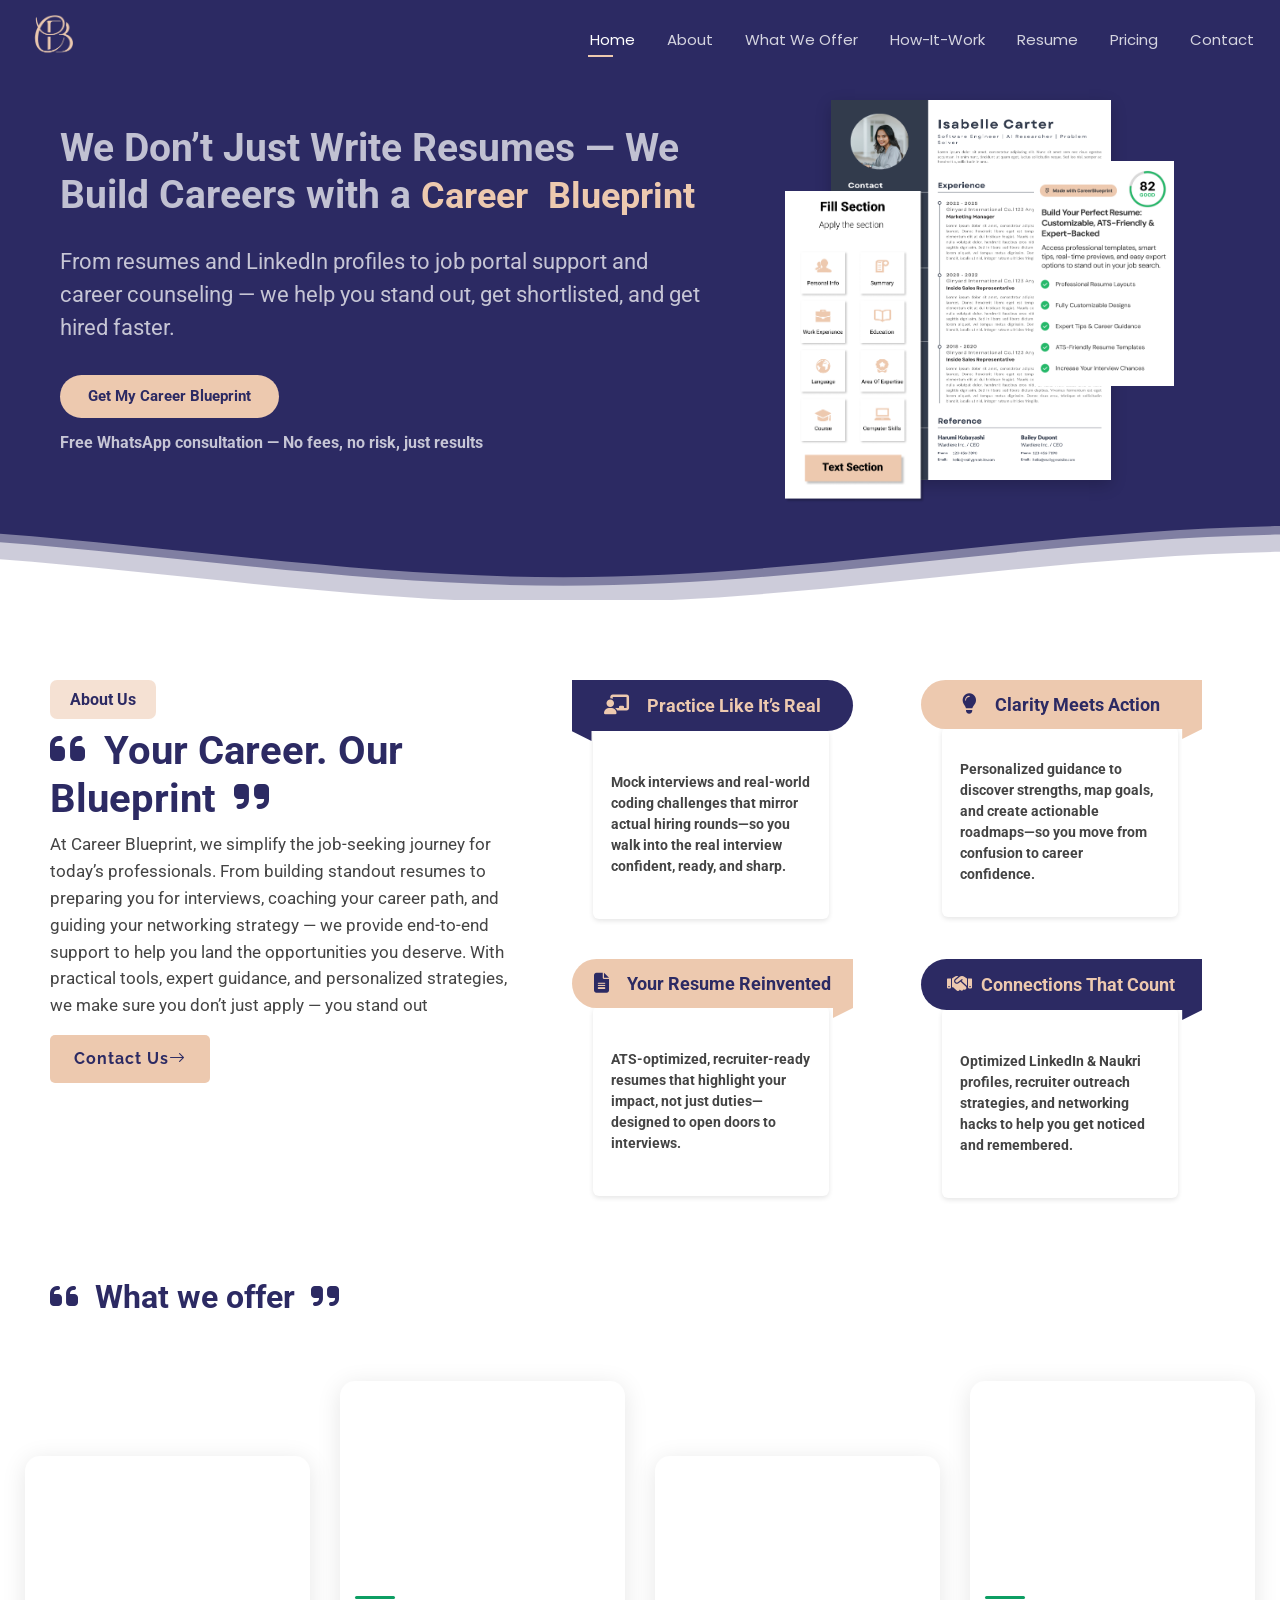
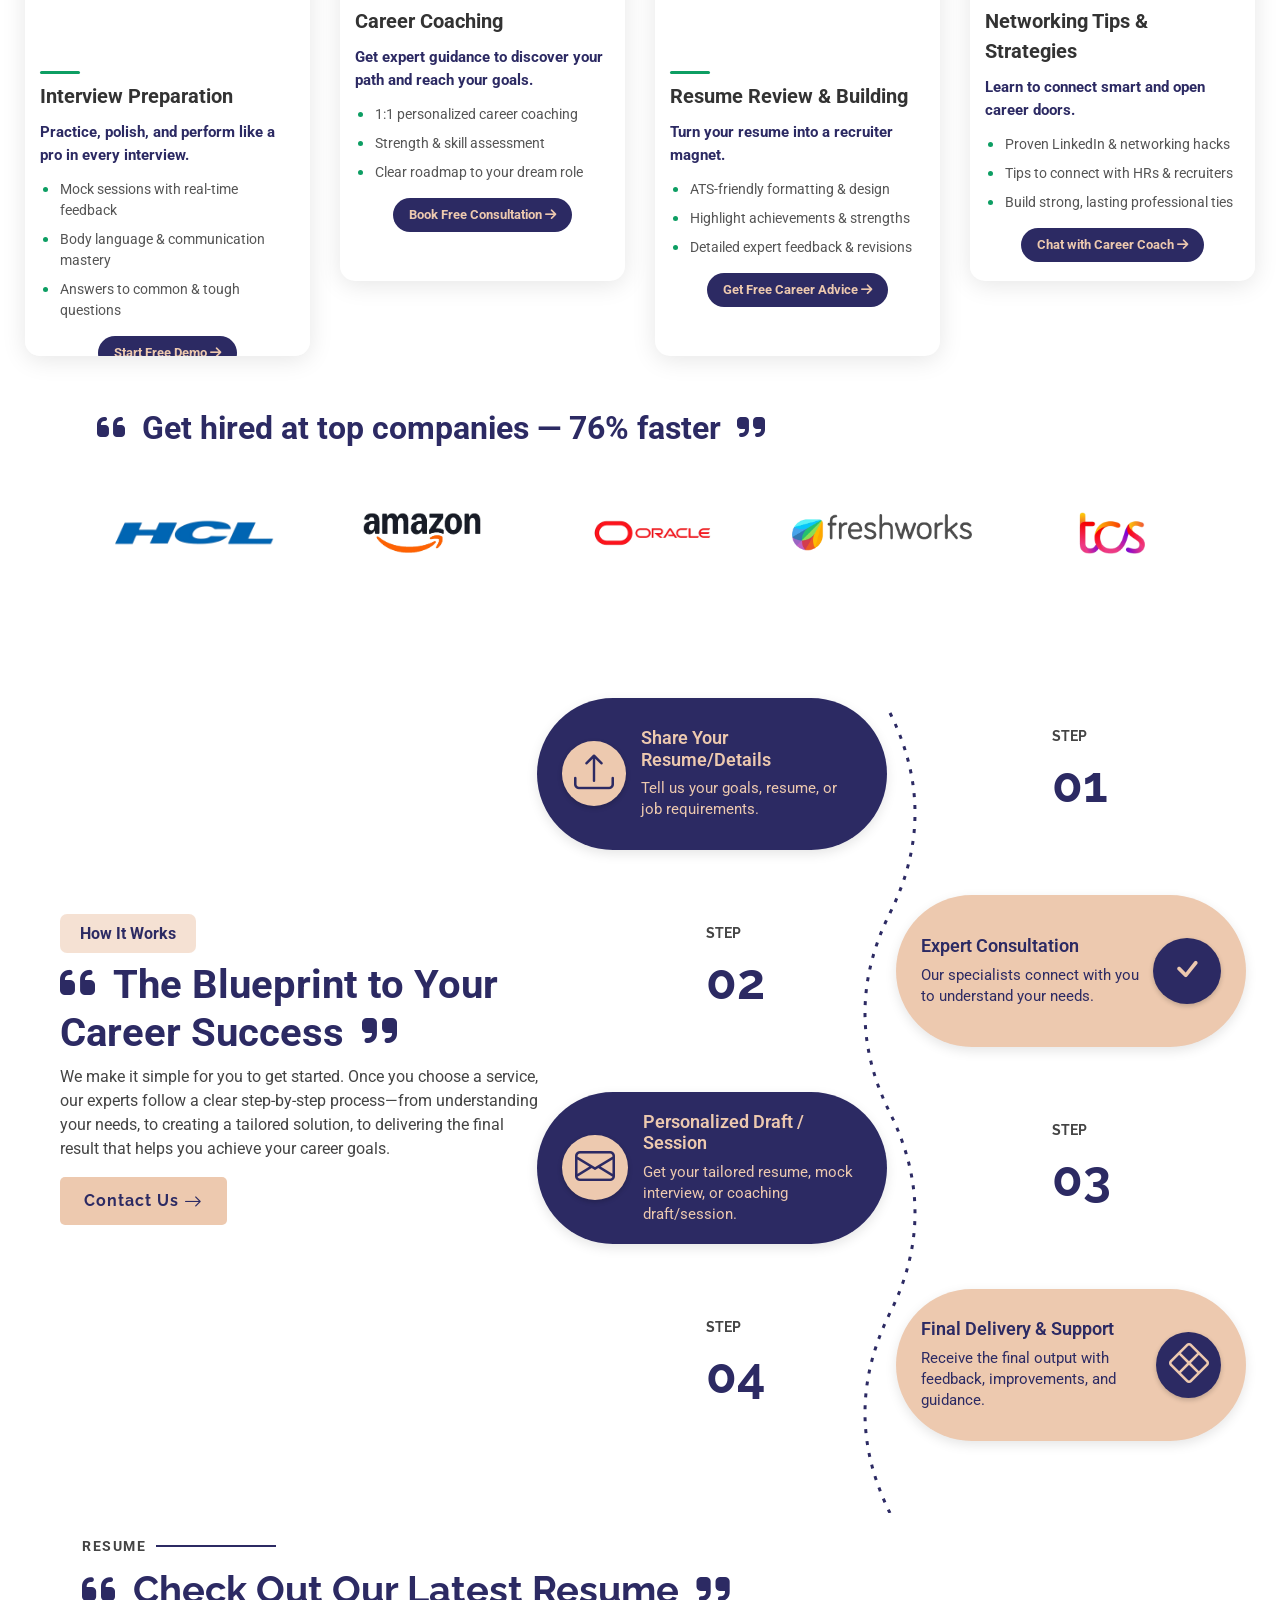
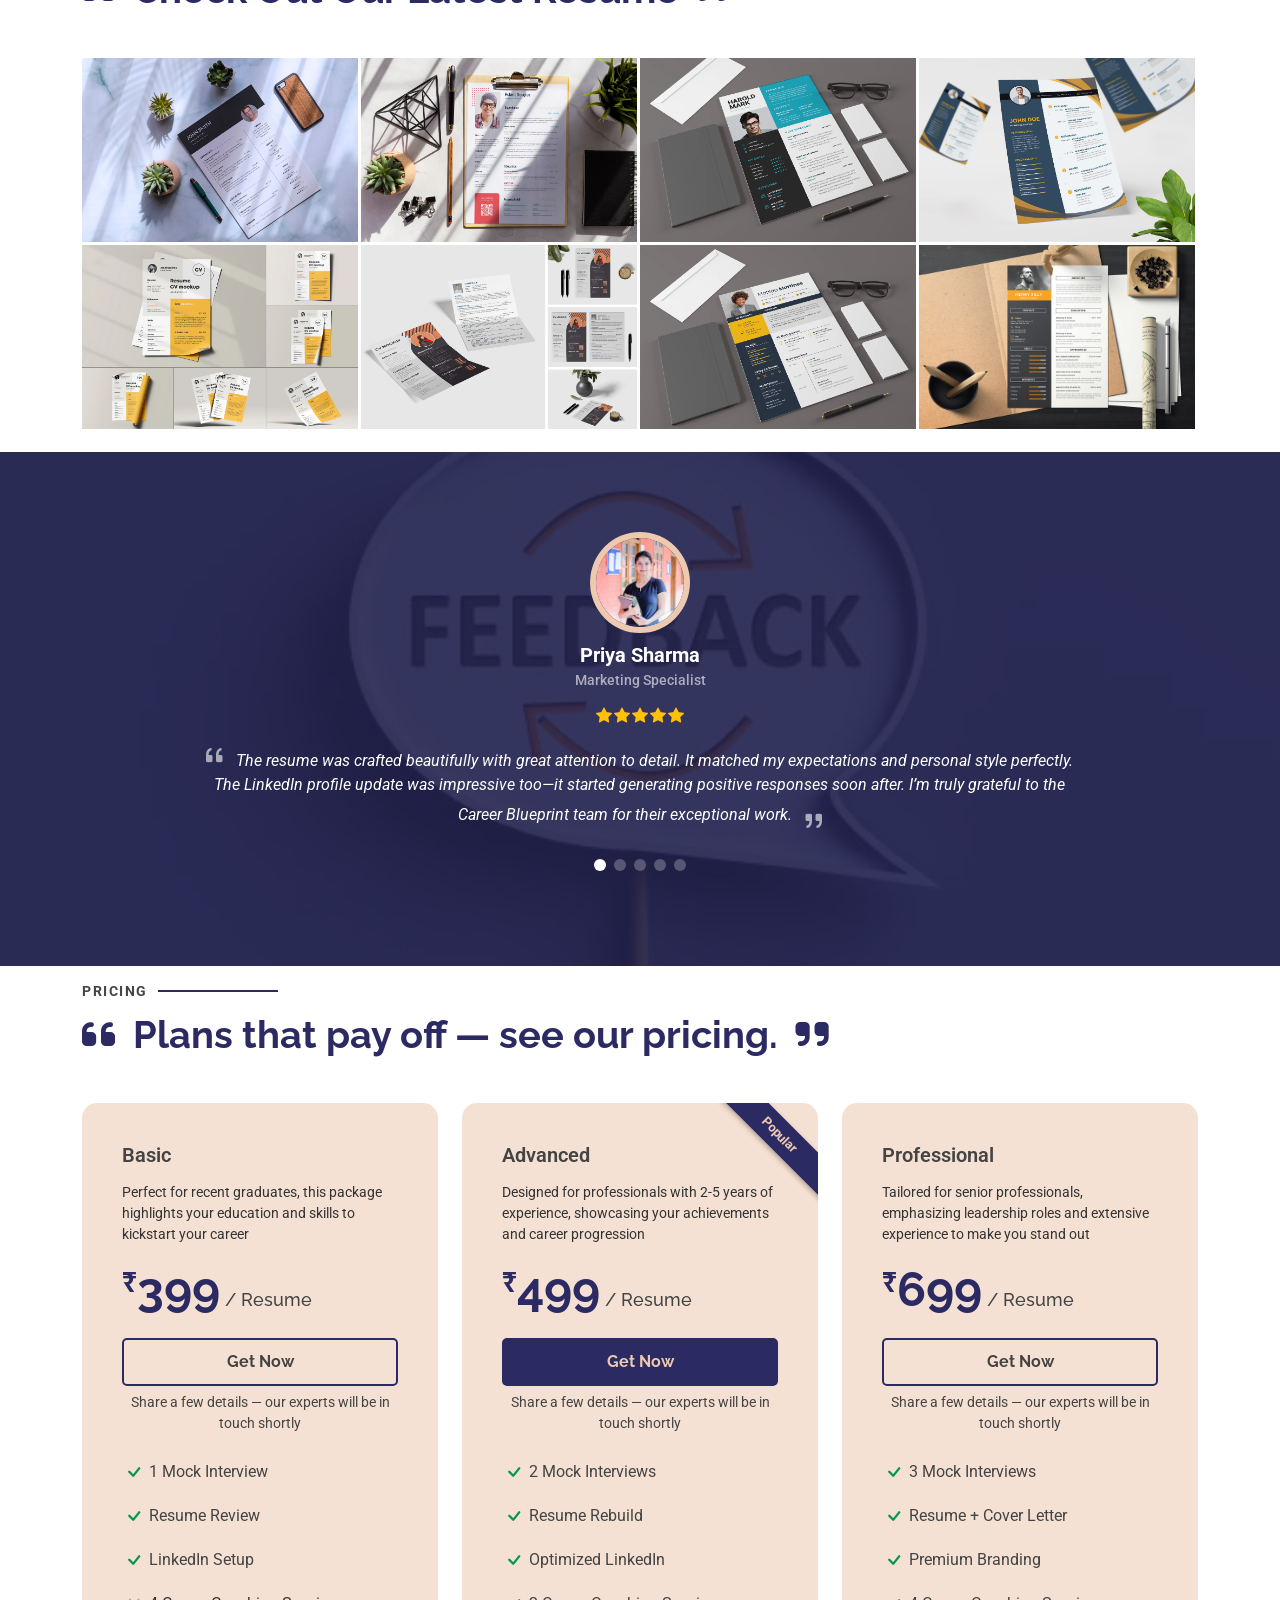
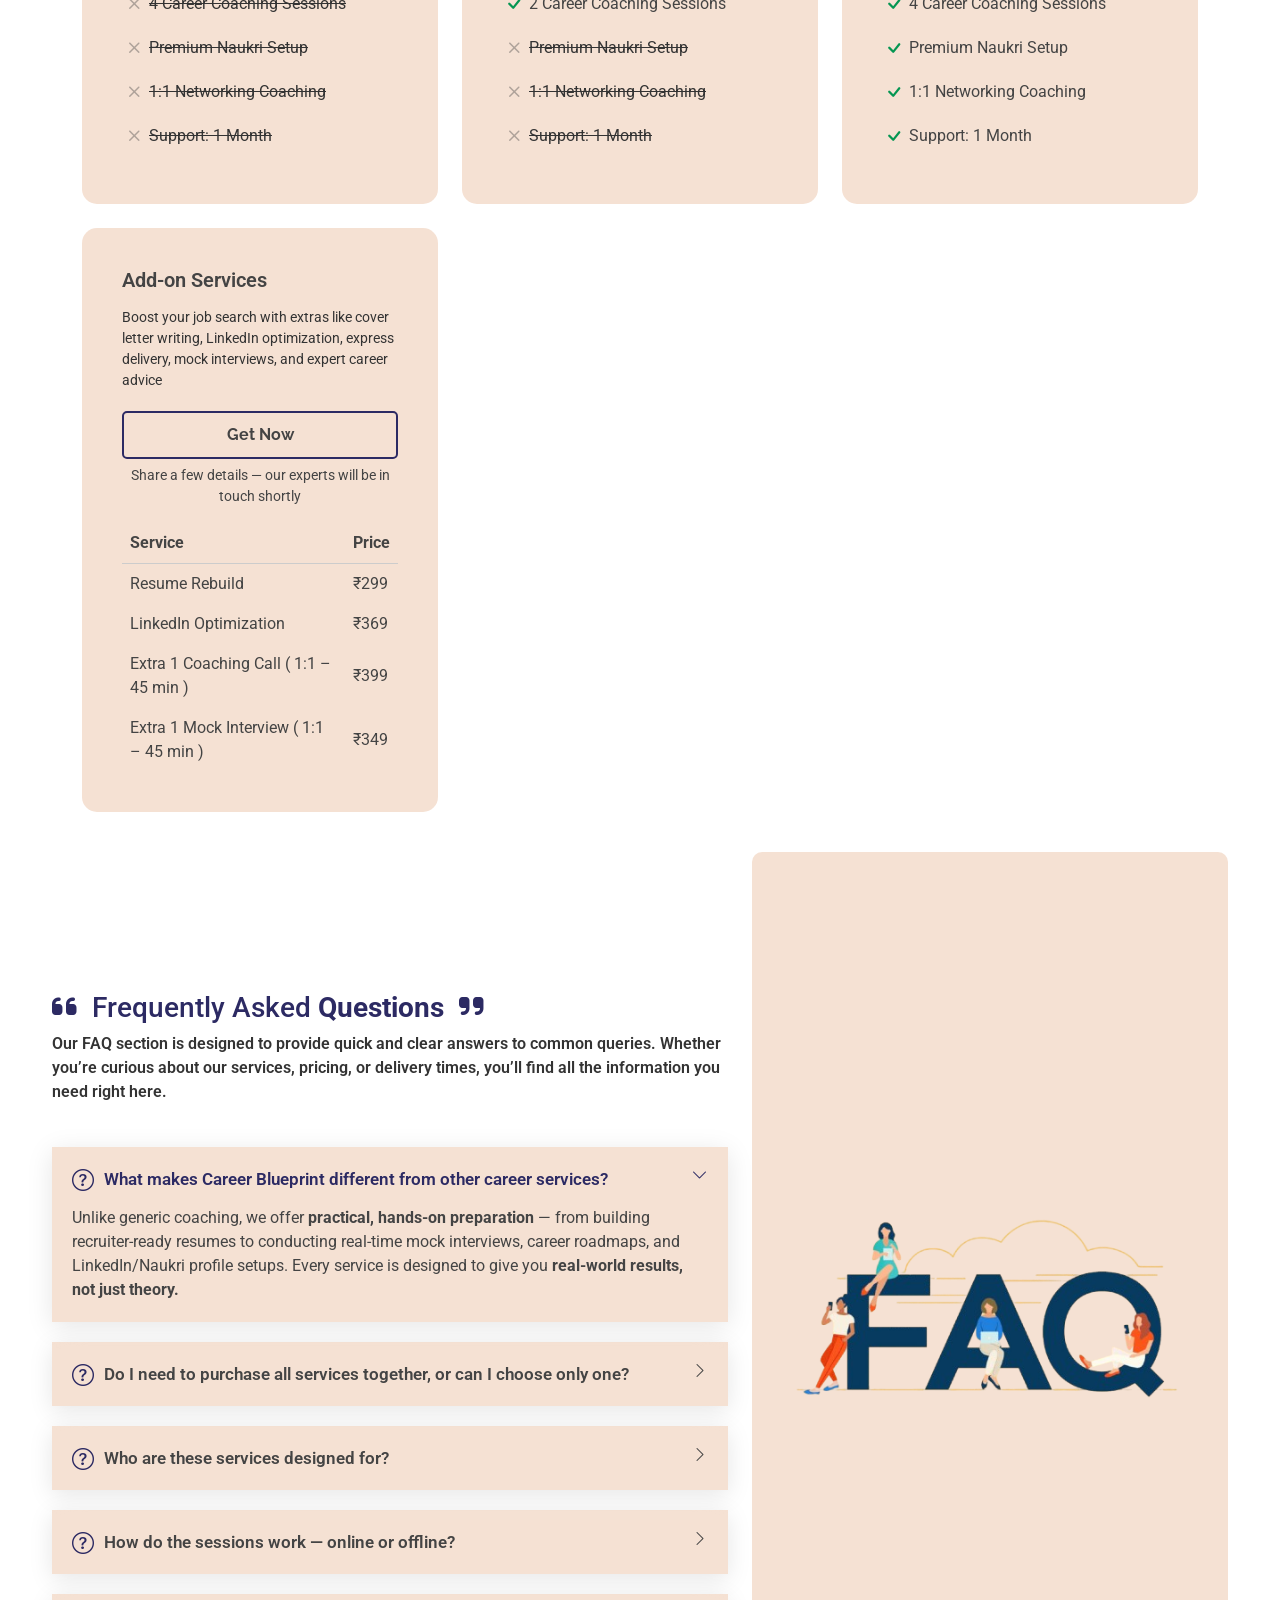
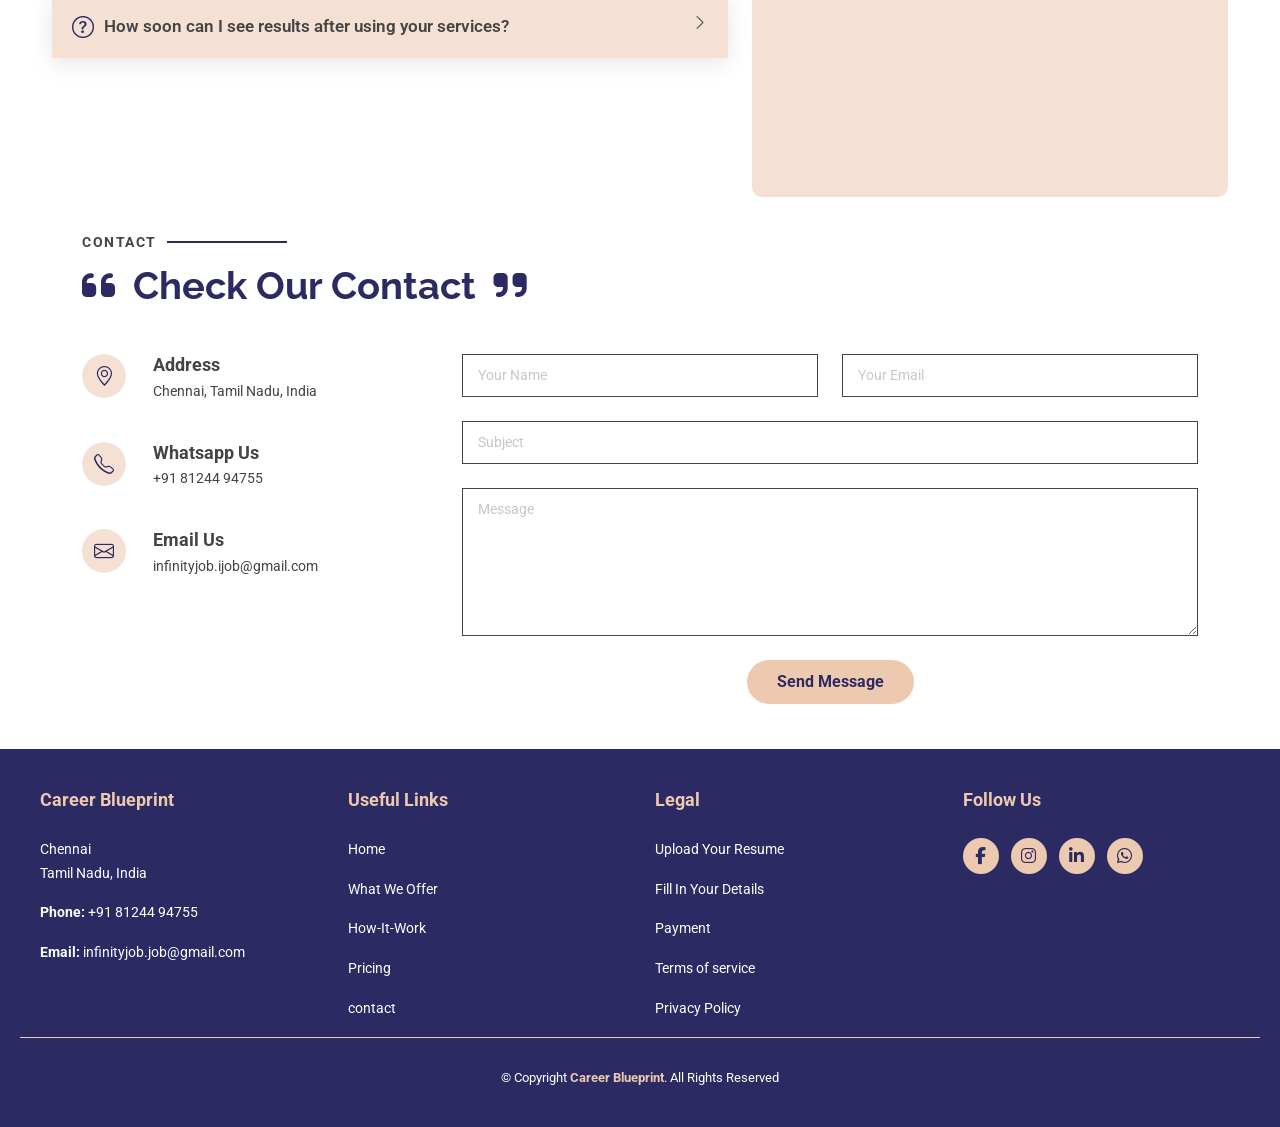
==== commit 6a8f51c2: "Updated HTML, CSS, added new images and videos, modified pages" ====
--- a/index.html
+++ b/index.html
@@ -54,10 +54,10 @@
               class="fab fa-instagram"></i></a>
           <a href="https://www.linkedin.com/company/careers-blueprint/" target="_blank"><i
               class="bi bi-linkedin"></i></a>
-          <a href="https://wa.me/8124494755?text=Hi%2C%20I%E2%80%99ve%20completed%20the%20payment.%20Please%20confirm."
-            onclick="openWhatsApp(); return false;" target="_blank" rel="noopener noreferrer">
-            <i class="fa-brands fa-whatsapp"></i>
-          </a>
+                                 <a href="https://wa.me/8124494755?text=Hi%2C%20I%E2%80%99d%20like%20to%20get%20in%20touch%20regarding%20your%20services."
+                        target="_blank" rel="noopener noreferrer">
+                        <i class="fa-brands fa-whatsapp"></i>
+                    </a>
         </div>
       </nav>
       <i class="bi bi-list mobile-nav-toggle d-xl-none"></i>
@@ -80,12 +80,12 @@
         <p>From resumes and LinkedIn profiles to job portal support and career counseling — we help you stand out, get
           shortlisted, and get hired faster.</p>
         <div class="d-flex">
-          <a href="#whatweoffer" class="btn-get-started">Get Started</a>
           <a href="javascript:void(0);" class="btn-get-started"
             onclick="openWhatsApp('Hi, I’d like to know more about your services.')">
-            Chat Us
+          Get My Career Blueprint
           </a>
         </div>
+           <strong>Free WhatsApp consultation — No fees, no risk, just results</strong>
       </div>
       <div class="image-section">
         <img src="assets/img/images/resume.png" class="resume-bg" alt="Resume Background" />
@@ -120,16 +120,14 @@
           <h3>About Us</h3>
           <h2>
             <i class="fa-solid fa-quote-left me-2"></i>
-            The top-ranked professional resume writing service in India for securing interview invitations.
+            Your Career. Our Blueprint
             <i class="fa-solid fa-quote-right ms-2"></i>
           </h2>
           <p>
-            Career Blueprint is your one-stop solution for creating professional, impactful resumes that stand out.
-            With years of expertise in resume writing and career consulting, we are dedicated to helping job seekers
-            achieve their career goals.
-            Our team of experienced writers and career experts work tirelessly to craft resumes that highlight your
-            strengths and achievements,
-            ensuring you make a lasting impression on potential employers.
+            At Career Blueprint, we simplify the job-seeking journey for today’s professionals. From building standout
+            resumes to preparing you for interviews, coaching your career path, and guiding your networking strategy —
+            we provide end-to-end support to help you land the opportunities you deserve. With practical tools, expert
+            guidance, and personalized strategies, we make sure you don’t just apply — you stand out
           </p>
           <a href="javascript:void(0);" class="read-more"
             onclick="openWhatsApp('Hello, I’m interested in learning more about your company and services.')">
@@ -139,34 +137,33 @@
 
         <div class="about-right" data-aos="fade-left">
           <div class="timeline-card left">
-            <div class="year-banner year-blue"> <i class="bi bi-eye"></i>&nbsp;Professional CV Writers </div>
+            <div class="year-banner year-blue"><i class="fas fa-chalkboard-teacher"></i>&emsp;Practice Like It’s Real</div>
             <div class="card-body">
-              <p>Our team of expert CV writers possesses in-depth knowledge across various domains, ensuring your resume
-                stands out in your specific field.</p>
+              <p>Mock interviews and real-world coding challenges that mirror actual hiring rounds—so you walk into the
+                real interview confident, ready, and sharp.</p>
             </div>
           </div>
           <div class="timeline-card">
-            <div class="year-banner1"><i class="bi bi-clipboard-pulse"></i>&nbsp;Tailored Resume Design</div>
+            <div class="year-banner1"><i class="fas fa-lightbulb"></i>&emsp;Clarity Meets Action</div>
             <div class="card-body1">
-              <p>We offer customized resume designs that align with your career goals and industry standards, making
-                your resume visually appealing and professional.</p>
+              <p>Personalized guidance to discover strengths, map goals, and create actionable roadmaps—so you move from
+                confusion to career confidence.</p>
             </div>
           </div>
 
           <div class="timeline-card left">
-            <div class="year-banner1"><i class="bi bi-command"></i>&nbsp;Direct Contact with Writer</div>
+            <div class="year-banner1"><i class="fas fa-file-alt"></i>&emsp;Your Resume Reinvented</div>
             <div class="card-body1">
-              <p>Enjoy direct communication with your resume writer for a comprehensive and personalized profile
-                discussion.</p>
+              <p>ATS-optimized, recruiter-ready resumes that highlight your impact, not just duties—designed to open
+                doors to interviews.</p>
             </div>
           </div>
 
           <div class="timeline-card">
-            <div class="year-banner year-blue"><i class="bi bi-graph-up-arrow"></i>&nbsp;On-time Delivery</div>
+            <div class="year-banner year-blue"><i class="fas fa-handshake"></i>&ensp;Connections That Count</div>
             <div class="card-body">
-
-              <p>We guarantee 100% on-time delivery of our resume writing services, adhering strictly to the agreed
-                timelines.</p>
+              <p>Optimized LinkedIn & Naukri profiles, recruiter outreach strategies, and networking hacks to help you
+                get noticed and remembered.</p>
             </div>
           </div>
         </div>
@@ -183,6 +180,7 @@
 
     <div class="services">
       <div class="service-card">
+         <a href="interview-prep.html" class="card-link">
         <div class="image-slider six">
           <div class="slides">
             <img src="assets/img/images/Interview prep.jpeg" alt="Interview Prep 1" />
@@ -190,7 +188,7 @@
             <img src="assets/img/images/interviewtips.png" alt="Interview Prep 3" />
             <img src="assets/img/images/Instantly.png" alt="Interview Prep 4" />
             <img src="assets/img/images/Analyze.png" alt="Interview Prep 5" />
-            <img src="assets/img/images/feedback.jpg" alt="Interview Prep 6" />
+            <img src="assets/img/images/feedback.png" alt="Interview Prep 6" />
           </div>
         </div>
         <div class="service-text">
@@ -204,20 +202,24 @@
               <li>Body language & communication mastery</li>
               <li>Answers to common & tough questions</li>
             </ul>
-          </div>
+            </a>
+          </div>
+          <div class="careerbtn">
           <a href="#" class="cta-btn1"
             onclick="openWhatsApp('Hi, I’m interested in your Interview Preparation service. Can you share more details?')">
-            Know More <i class="fas fa-arrow-right"></i>
+            Start Free Demo&nbsp;<i class="fas fa-arrow-right"></i>
           </a>
+          </div>
         </div>
       </div>
       <div class="service-card">
+         <a href="Careercoach.html" class="card-link">
         <div class="image-slider four">
           <div class="slides">
             <img src="assets/img/images/Career coaching.jpeg" alt="Career Coaching 1" />
-            <img src="assets/img/images/section1 (1).png" alt="Career Coaching 2" />
+            <img src="assets/img/images/section.png" alt="Career Coaching 2" />
             <img src="assets/img/images/interview.png" alt="Career Coaching 3" />
-            <img src="assets/img/images/Trainee.png" alt="Career Coaching 4" />
+            <img src="assets/img/images/trainee.png" alt="Career Coaching 4" />
           </div>
         </div>
         <div class="service-text">
@@ -232,13 +234,17 @@
               <li>Clear roadmap to your dream role</li>
             </ul>
           </div>
+          <div class="careerbtn">
           <a href="#" class="cta-btn1"
             onclick="openWhatsApp('Hello, I’d like to know more about your Career Coaching sessions.')">
-            Know More <i class="fas fa-arrow-right"></i>
+            Book Free Consultation&nbsp;<i class="fas fa-arrow-right"></i>
           </a>
-        </div>
+          </div>
+        </div>
+        </a>
       </div>
       <div class="service-card">
+         <a href="resumewriting.html" class="card-link">
         <div class="image-slider four">
           <div class="slides">
             <img src="assets/img/images/resume.jpeg" alt="Resume Review 1" />
@@ -258,14 +264,18 @@
               <li>Highlight achievements & strengths</li>
               <li>Detailed expert feedback & revisions</li>
             </ul>
-          </div>
+            </a>
+          </div>
+          <div class="careerbtn">
           <a href="#" class="cta-btn1"
             onclick="openWhatsApp('Hi, I need help with my resume. Can you tell me about your Resume Review service?')">
-            Know More <i class="fas fa-arrow-right"></i>
+            Get Free Career Advice&nbsp;<i class="fas fa-arrow-right"></i>
           </a>
+          </div>
         </div>
       </div>
       <div class="service-card">
+         <a href="networking.html" class="card-link">
         <div class="image-slider four">
           <div class="slides">
             <img src="assets/img/images/Network building.jpeg" alt="Networking Tips 1" />
@@ -286,12 +296,15 @@
               <li>Build strong, lasting professional ties</li>
             </ul>
           </div>
+          <div class="careerbtn">
           <a href="#" class="cta-btn1"
             onclick="openWhatsApp('Hello, I’m curious about your Networking Tips. Can you guide me on how it works?')">
-            Know More <i class="fas fa-arrow-right"></i>
+            Chat with Career Coach&nbsp;<i class="fas fa-arrow-right"></i>
           </a>
-        </div>
-      </div>
+          </div>
+        </div>
+      </div>
+      </a>
     </div>
     <!-- What we offer section Ends -->
 
@@ -341,10 +354,12 @@
           </div>
           <h2 style="color: #2c2a63;">
             <i class="fa-solid fa-quote-left me-2"></i>
-            Our expert writers will craft the perfect resume for you
+            The Blueprint to Your Career Success
             <i class="fa-solid fa-quote-right ms-2"></i>
           </h2>
-          <p>We make it simple for you to get started. Once you choose a service, our experts follow a clear step-by-step process—from understanding your needs, to creating a tailored solution, to delivering the final result that helps you achieve your career goals.
+          <p>We make it simple for you to get started. Once you choose a service, our experts follow a clear
+            step-by-step process—from understanding your needs, to creating a tailored solution, to delivering the final
+            result that helps you achieve your career goals.
           </p>
 
           <a href="javascript:void(0);" class="read-more"
@@ -632,12 +647,10 @@
                 <li><i class="bi bi-check"></i> <span>1 Mock Interview</span></li>
                 <li><i class="bi bi-check"></i> <span>Resume Review</span></li>
                 <li><i class="bi bi-check"></i> <span>LinkedIn Setup</span></li>
-                <li class="na"><i class="bi bi-x"></i> <span>	4 Career Coaching Sessions</span></li>
+                <li class="na"><i class="bi bi-x"></i> <span> 4 Career Coaching Sessions</span></li>
                 <li class="na"><i class="bi bi-x"></i> <span>Premium Naukri Setup</span></li>
                 <li class="na"><i class="bi bi-x"></i> <span>1:1 Networking Coaching</span></li>
                 <li class="na"><i class="bi bi-x"></i> <span>Support: 1 Month</span></li>
-                <!-- <li class="na"><i class="bi bi-x"></i> <span>Career Coaching Call (45 mins)</span></li>
-                <li class="na"><i class="bi bi-x"></i> <span>WhatsApp Priority Support</span></li> -->
               </ul>
             </div>
           </div>
@@ -662,11 +675,9 @@
                 <li><i class="bi bi-check"></i> <span>Resume Rebuild</span></li>
                 <li><i class="bi bi-check"></i> <span>Optimized LinkedIn</span></li>
                 <li><i class="bi bi-check"></i> <span>2 Career Coaching Sessions</span></li>
-                <li class="na"><i class="bi bi-x"></i> <span>	Premium Naukri Setup</span></li>
+                <li class="na"><i class="bi bi-x"></i> <span> Premium Naukri Setup</span></li>
                 <li class="na"><i class="bi bi-x"></i> <span>1:1 Networking Coaching</span></li>
                 <li class="na"><i class="bi bi-x"></i> <span>Support: 1 Month</span></li>
-                <!-- <li class="na"><i class="bi bi-x"></i> <span>Career Coaching Call (45 mins)</span></li>
-                <li class="na"><i class="bi bi-x"></i> <span>WhatsApp Priority Support</span></li> -->
               </ul>
             </div>
           </div>
@@ -688,10 +699,7 @@
                 <li><i class="bi bi-check"></i> <span>4 Career Coaching Sessions</span></li>
                 <li><i class="bi bi-check"></i> <span>Premium Naukri Setup</span></li>
                 <li><i class="bi bi-check"></i> <span>1:1 Networking Coaching</span></li>
-                <li><i class="bi bi-check"></i> <span>	Support: 1 Month</span></li>
-                  <!-- <li><i class="bi bi-check"></i> <span>	Support: 1 Month</span></li>
-                    <li><i class="bi bi-check"></i> <span>	Support: 1 Month</span></li>
-                      <li><i class="bi bi-check"></i> <span>	Support: 1 Month</span></li> -->
+                <li><i class="bi bi-check"></i> <span> Support: 1 Month</span></li>
               </ul>
             </div>
           </div>
@@ -701,7 +709,10 @@
               <p class="description">
                 Boost your job search with extras like cover letter writing, LinkedIn optimization, express delivery,
                 mock interviews, and expert career advice</p>
-              <a href="#" class="cta-btn">Get Now</a>
+              <a href="#" class="cta-btn"
+                onclick="openWhatsApp('Hello, I have a question about your pricing and packages.')">
+                Get Now
+              </a>
               <p class="text-center small">Share a few details — our experts will be in touch shortly</p>
               <table style="width:100%; border-collapse: collapse;">
                 <thead>
@@ -712,25 +723,21 @@
                 </thead>
                 <tbody>
                   <tr>
-                    <td style="padding: 8px;">Resume Only</td>
-                    <td style="padding: 8px;">₹99</td>
+                    <td style="padding: 8px;">Resume Rebuild</td>
+                    <td style="padding: 8px;">₹299</td>
                   </tr>
                   <tr>
-                    <td style="padding: 8px;">LinkedIn Only</td>
-                    <td style="padding: 8px;">₹199</td>
+                    <td style="padding: 8px;">LinkedIn Optimization</td>
+                    <td style="padding: 8px;">₹369</td>
                   </tr>
                   <tr>
-                    <td style="padding: 8px;">Extra Coaching Call</td>
-                    <td style="padding: 8px;">₹249</td>
+                    <td style="padding: 8px;">Extra 1 Coaching Call ( 1:1 – 45 min )</td>
+                    <td style="padding: 8px;">₹399</td>
                   </tr>
                   <tr>
-                    <td style="padding: 8px;">Extra Mock Interview</td>
-                    <td style="padding: 8px;">₹299</td>
+                    <td style="padding: 8px;">Extra 1 Mock Interview ( 1:1 – 45 min )</td>
+                    <td style="padding: 8px;">₹349</td>
                   </tr>
-                  <!-- <tr>
-                    <td style="padding: 8px;">Resume Review Only</td>
-                    <td style="padding: 8px;">₹299</td>
-                  </tr> -->
                 </tbody>
               </table>
             </div>
@@ -935,10 +942,12 @@
               class="fab fa-instagram"></i></a>
           <a href="https://www.linkedin.com/company/careers-blueprint/" target="_blank"><i
               class="fab fa-linkedin-in"></i></a>
-          <a href="https://wa.me/8124494755?text=Hi%2C%20I%E2%80%99ve%20completed%20the%20payment.%20Please%20confirm."
-            onclick="openWhatsApp(); return false;" target="_blank" rel="noopener noreferrer">
-            <i class="fa-brands fa-whatsapp"></i>
-          </a>
+    <a href="https://wa.me/8124494755?text=Hi%2C%20I%E2%80%99d%20like%20to%20get%20in%20touch%20regarding%20your%20services."
+                        target="_blank" rel="noopener noreferrer">
+                        <i class="fa-brands fa-whatsapp"></i>
+                    </a>
+
+
         </div>
       </div>
     </div>
--- a/assets/css/main.css
+++ b/assets/css/main.css
@@ -1473,12 +1473,13 @@
 }
 
 .faq .faq-container .faq-item h3 {
-  font-weight: 600;
-  font-size: 17px;
-  line-height: 24px;
-  margin: 0 30px 0 32px;
-  transition: 0.3s;
-  cursor: pointer;
+    font-weight: 600;
+    font-size: 17px;
+    line-height: 24px;
+    text-align: start;
+    margin: 0 30px 0 32px;
+    transition: 0.3s;
+    cursor: pointer;
 }
 
 .faq .faq-container .faq-item h3 span {
@@ -1499,8 +1500,9 @@
 }
 
 .faq .faq-container .faq-item .faq-content p {
-  margin-bottom: 0;
-  overflow: hidden;
+    margin-bottom: 0;
+    overflow: hidden;
+    text-align: start;
 }
 
 .faq .faq-container .faq-item .faq-icon {
@@ -1893,11 +1895,11 @@
 
 
 .timeline-step {
-  position: relative;
-  display: flex;
-  align-items: center;
-  margin: 80px 0;
-  z-index: 1;
+    position: relative;
+    display: flex;
+    align-items: center;
+    margin: 45px 0;
+    z-index: 1;
 }
 
 .timeline-step.left {
@@ -2193,12 +2195,11 @@
     flex-direction: column;
   }
 
-  .timeline-step:nth-child(1) .step-label,
-  .timeline-step:nth-child(5) .step-label {
-    margin-left: 116px;
+.timeline-step:nth-child(1) .step-label, .timeline-step:nth-child(5) .step-label {
+    margin-left: 105px;
     margin-right: auto;
     text-align: left;
-  }
+}
 
   .timeline-step:nth-child(3) .step-label1 {
     margin-left: 20px;
@@ -2219,6 +2220,9 @@
     margin-left: 0 !important;
     margin-right: 0 !important;
   }
+  .timeline-step {
+    margin: 20px 0;
+}
 
   .icon-circle {
     margin: 0 auto 15px;
@@ -2660,16 +2664,16 @@
 }
 
 .btn-get-started {
-  background-color: #EDC9AF;
-  color: #2c2a63;
-  padding: 10px 28px;
-  text-decoration: none;
-  border-radius: 50px;
-  font-weight: 700;
-  font-size: 15px;
-  transition: background 0.3s ease;
-}
-
+    background-color: #EDC9AF;
+    color: #2c2a63;
+    padding: 10px 28px;
+    text-decoration: none;
+    border-radius: 50px;
+    font-weight: 700;
+    font-size: 15px;
+    margin-bottom: 13px;
+    transition: background 0.3s ease;
+}
 .image-section {
   position: relative;
   flex: 1 1 36%;
@@ -2988,19 +2992,18 @@
     font-size: 14px;
   }
 }
-
 .cta-btn1 {
-  display: inline-block;
-  margin-top: 15px;
-  padding: 7px 16px;
-  background-color: #2c2a63;
-  color: #EDC9AF;
-  font-weight: bold;
-  text-decoration: none;
-  border-radius: 25px;
-  transition: background 0.3s ease, transform 0.2s ease;
-}
-
+    display: inline-block;
+    margin-top: 10px;
+    padding: 7px 16px;
+    background-color: #2c2a63;
+    color: #EDC9AF;
+    font-size: 13px;
+    font-weight: bold;
+    text-decoration: none;
+    border-radius: 25px;
+    transition: background 0.3s ease, transform 0.2s ease;
+}
 .image-slider {
   position: relative;
   width: 100%;
@@ -3144,5 +3147,26 @@
   .faq-image-container img {
     width: 100%;
   }
-}
-
+  .card-body strong {
+    color: #2c2a63;
+    text-align: left;
+    font-size: 14px;
+}
+.card-body p {
+    font-size: 14px;
+}
+.card-body1 p {
+    font-size: 14px;
+}
+.year-banner {
+    font-size: 16px;
+}
+.year-banner1 {
+    font-size: 16px;
+}
+}
+.text-section strong{
+margin: 0px 0px 0px 0px;
+  color: #ffffffba;
+}
+
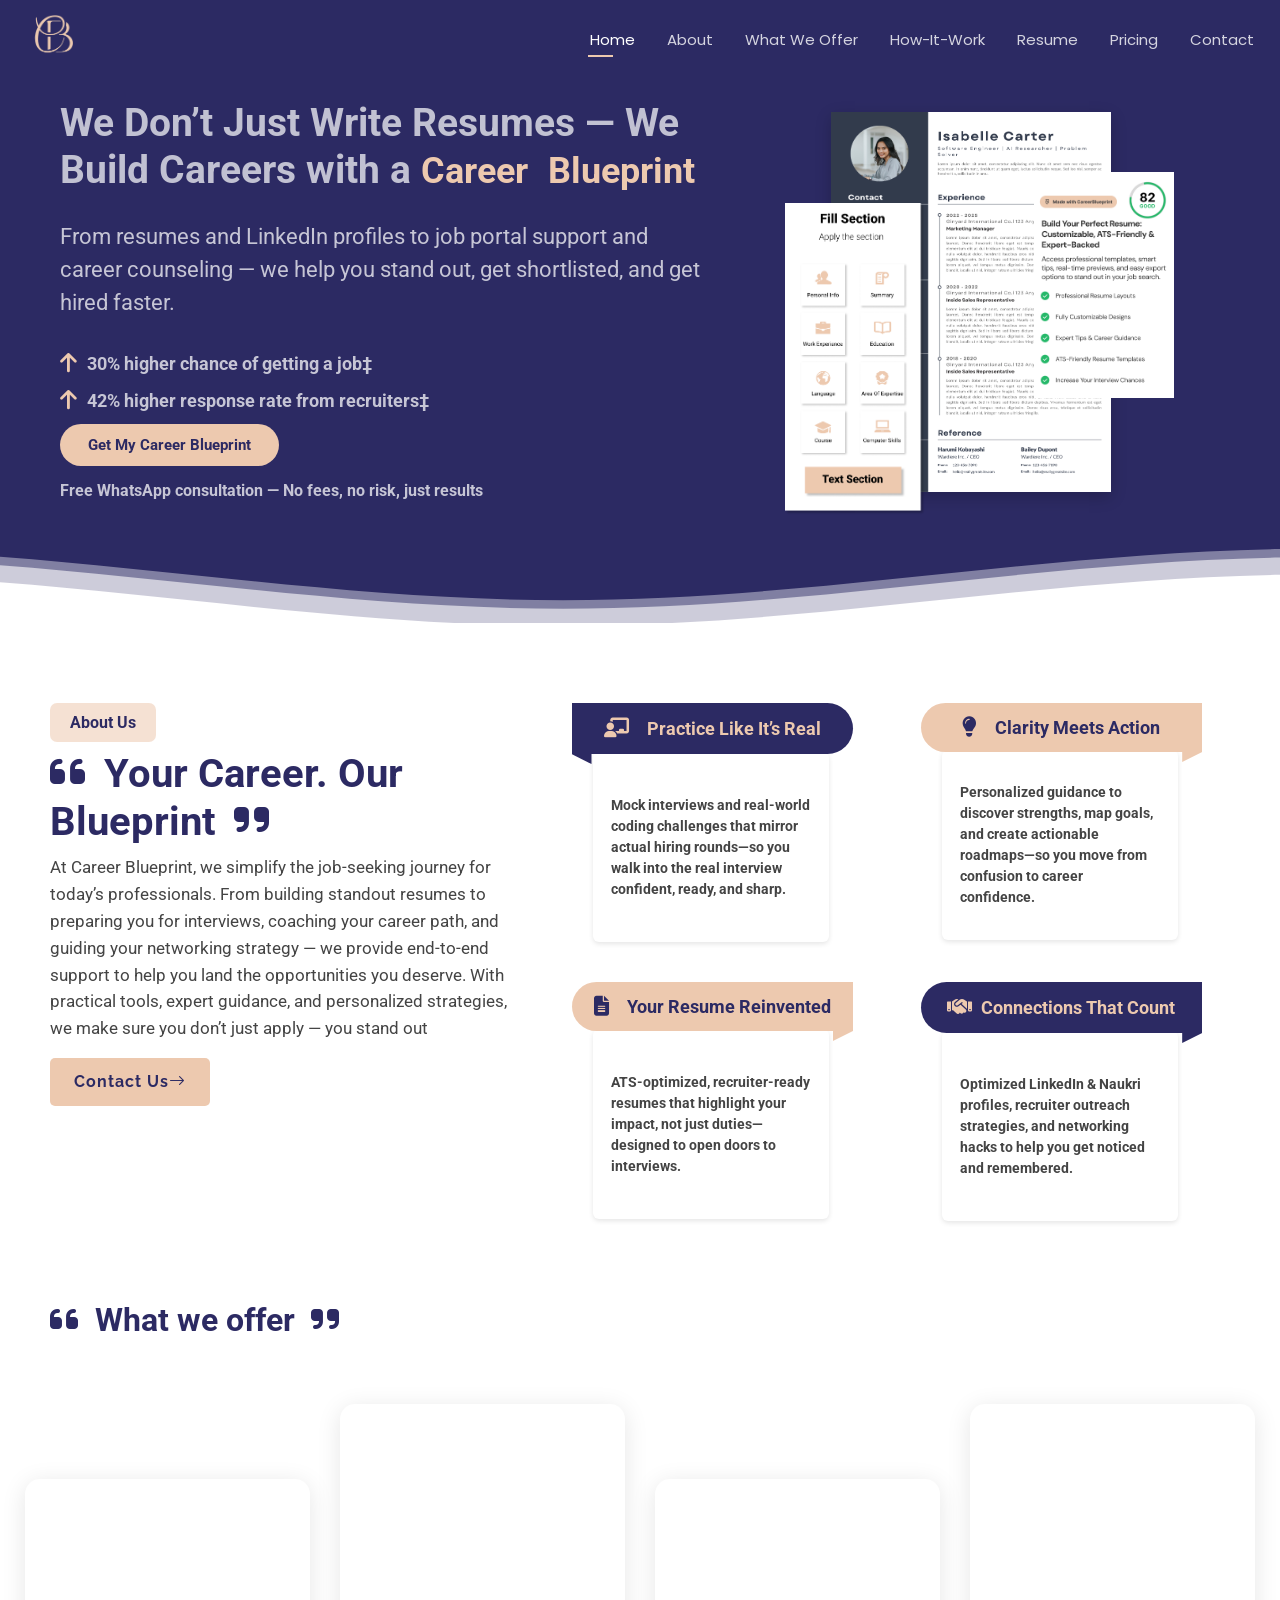
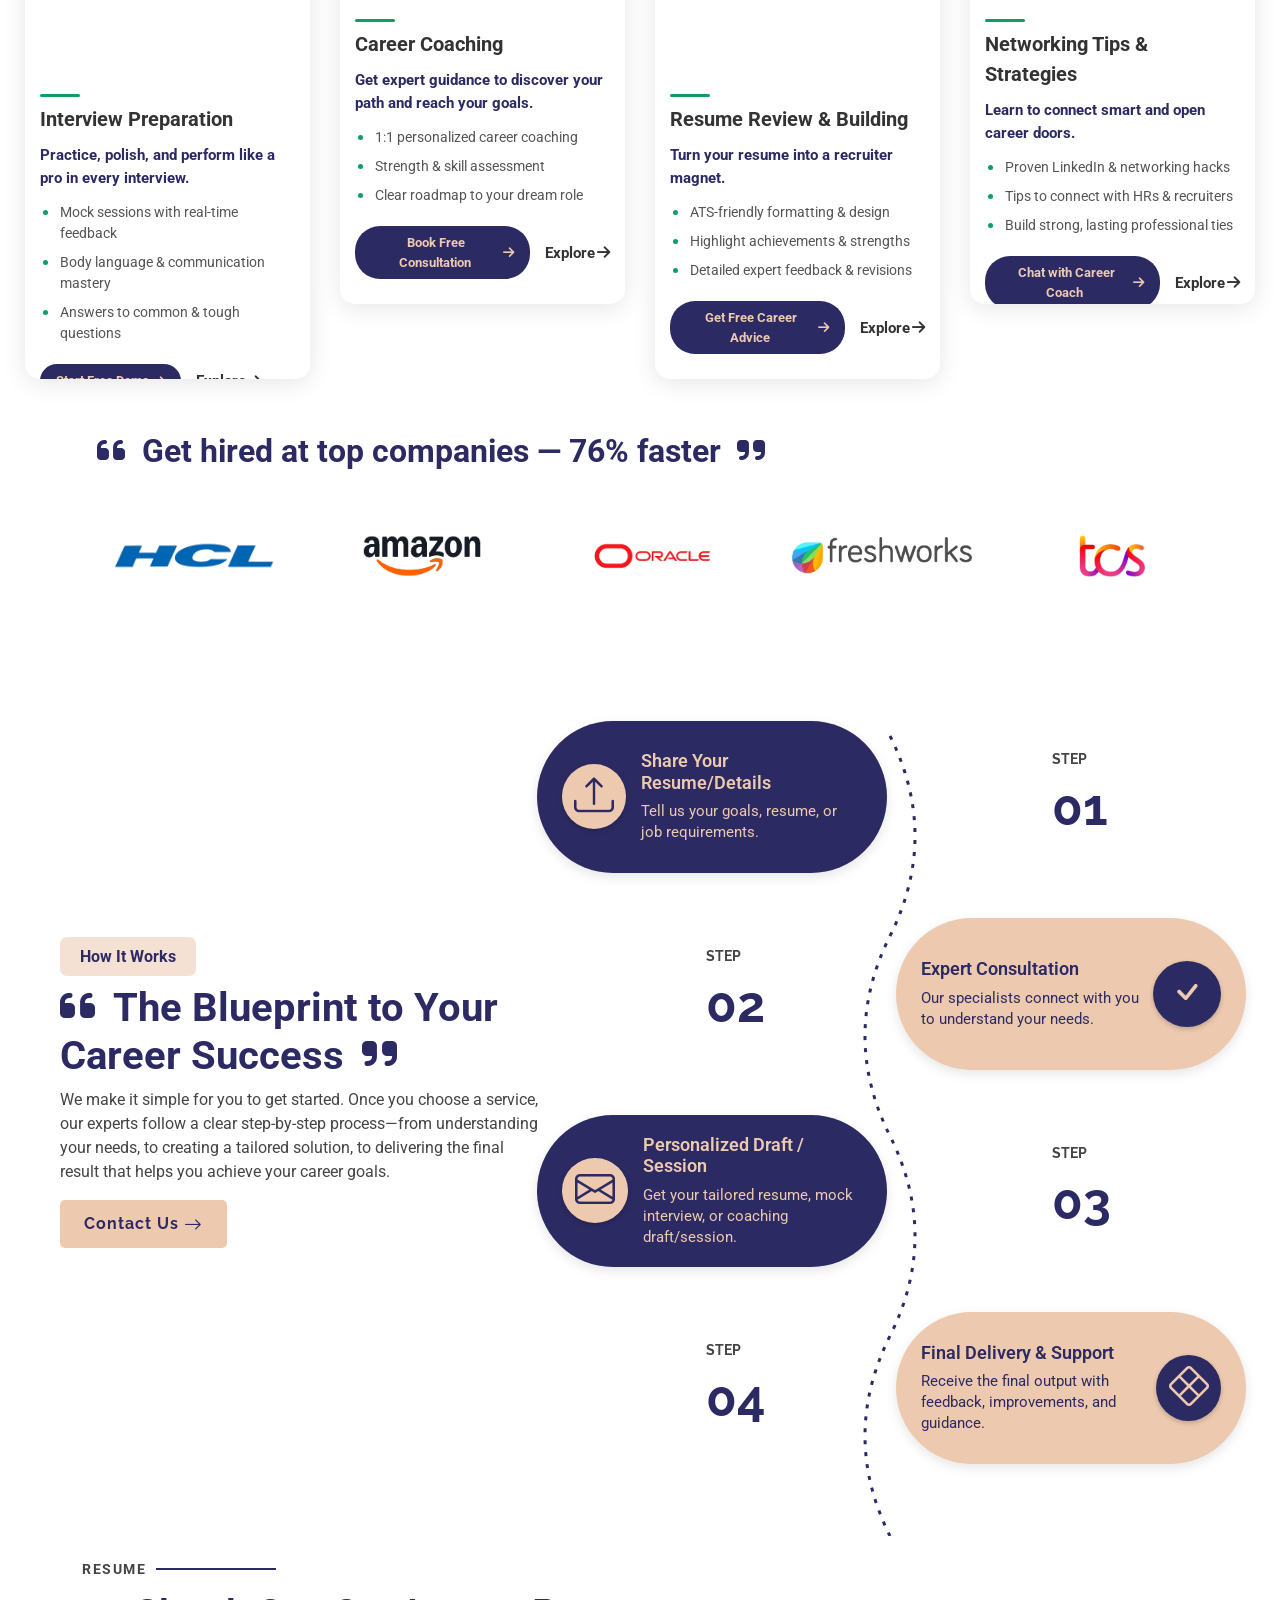
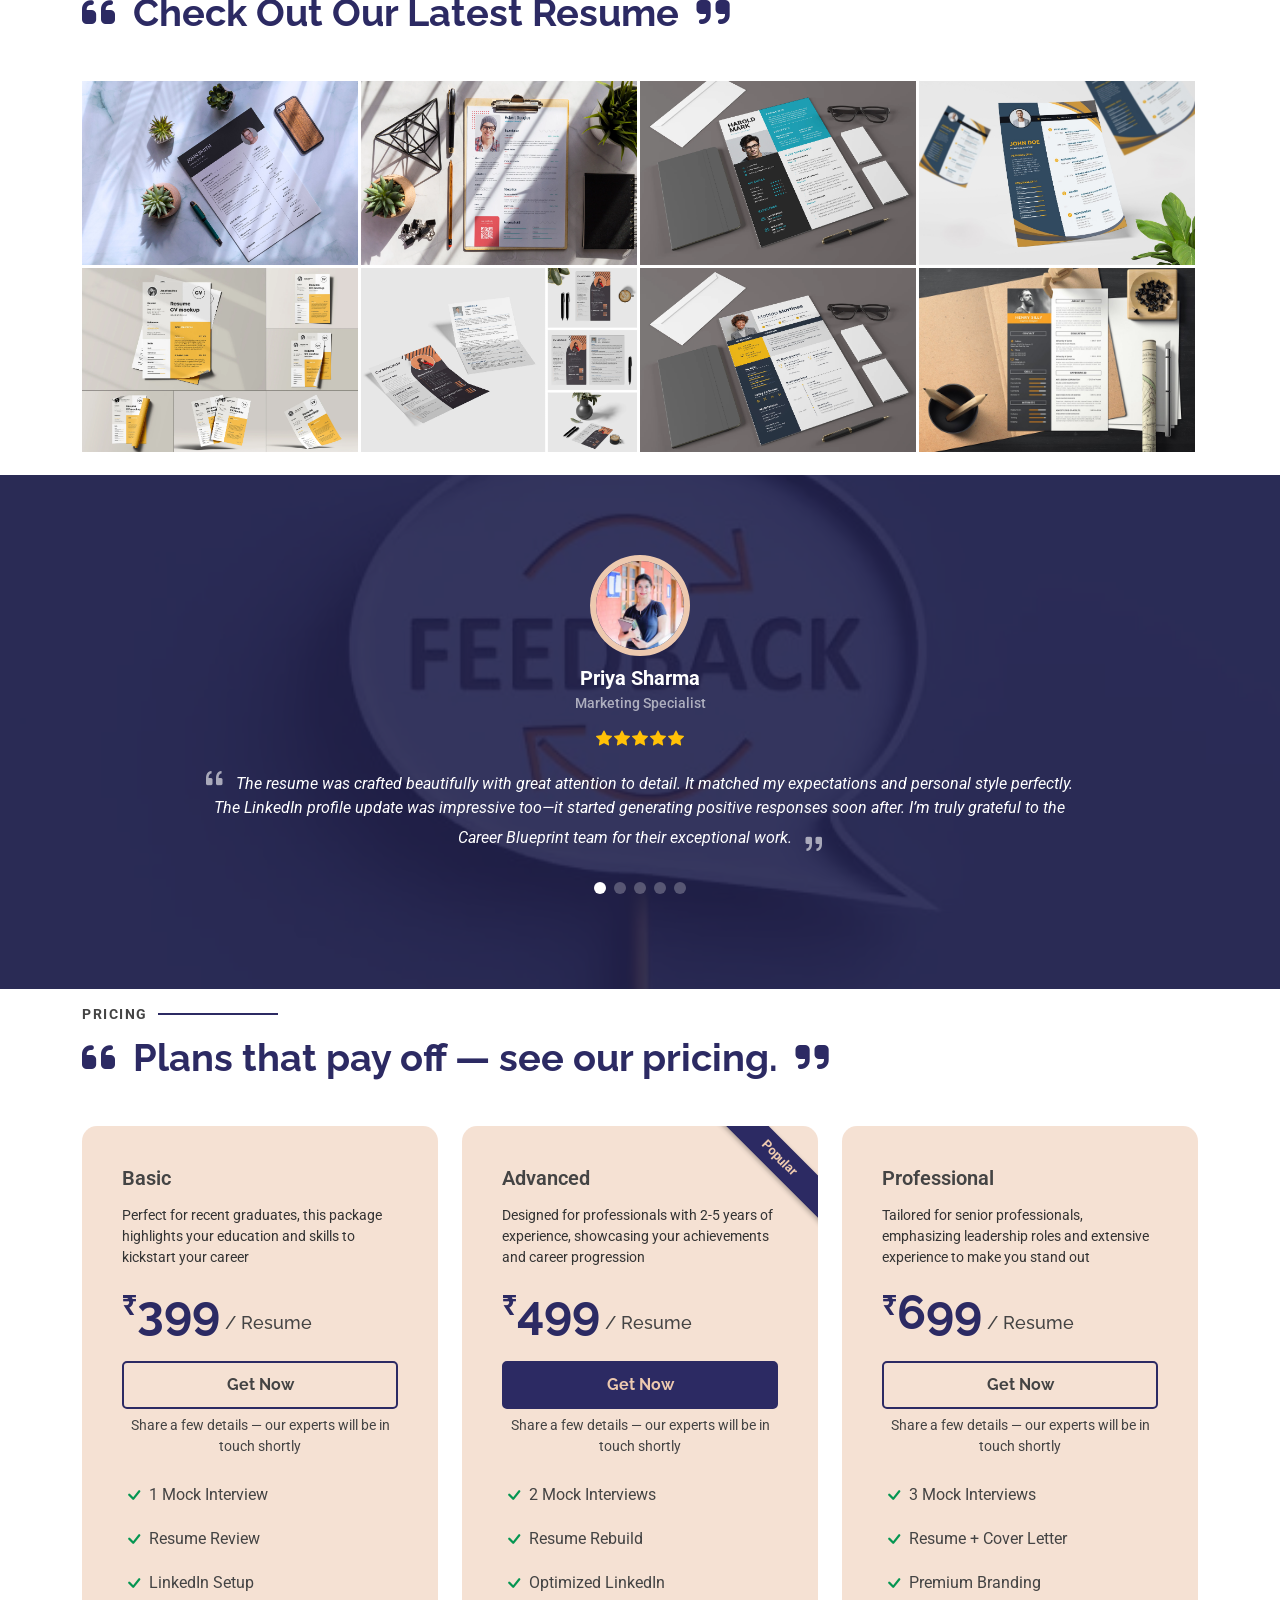
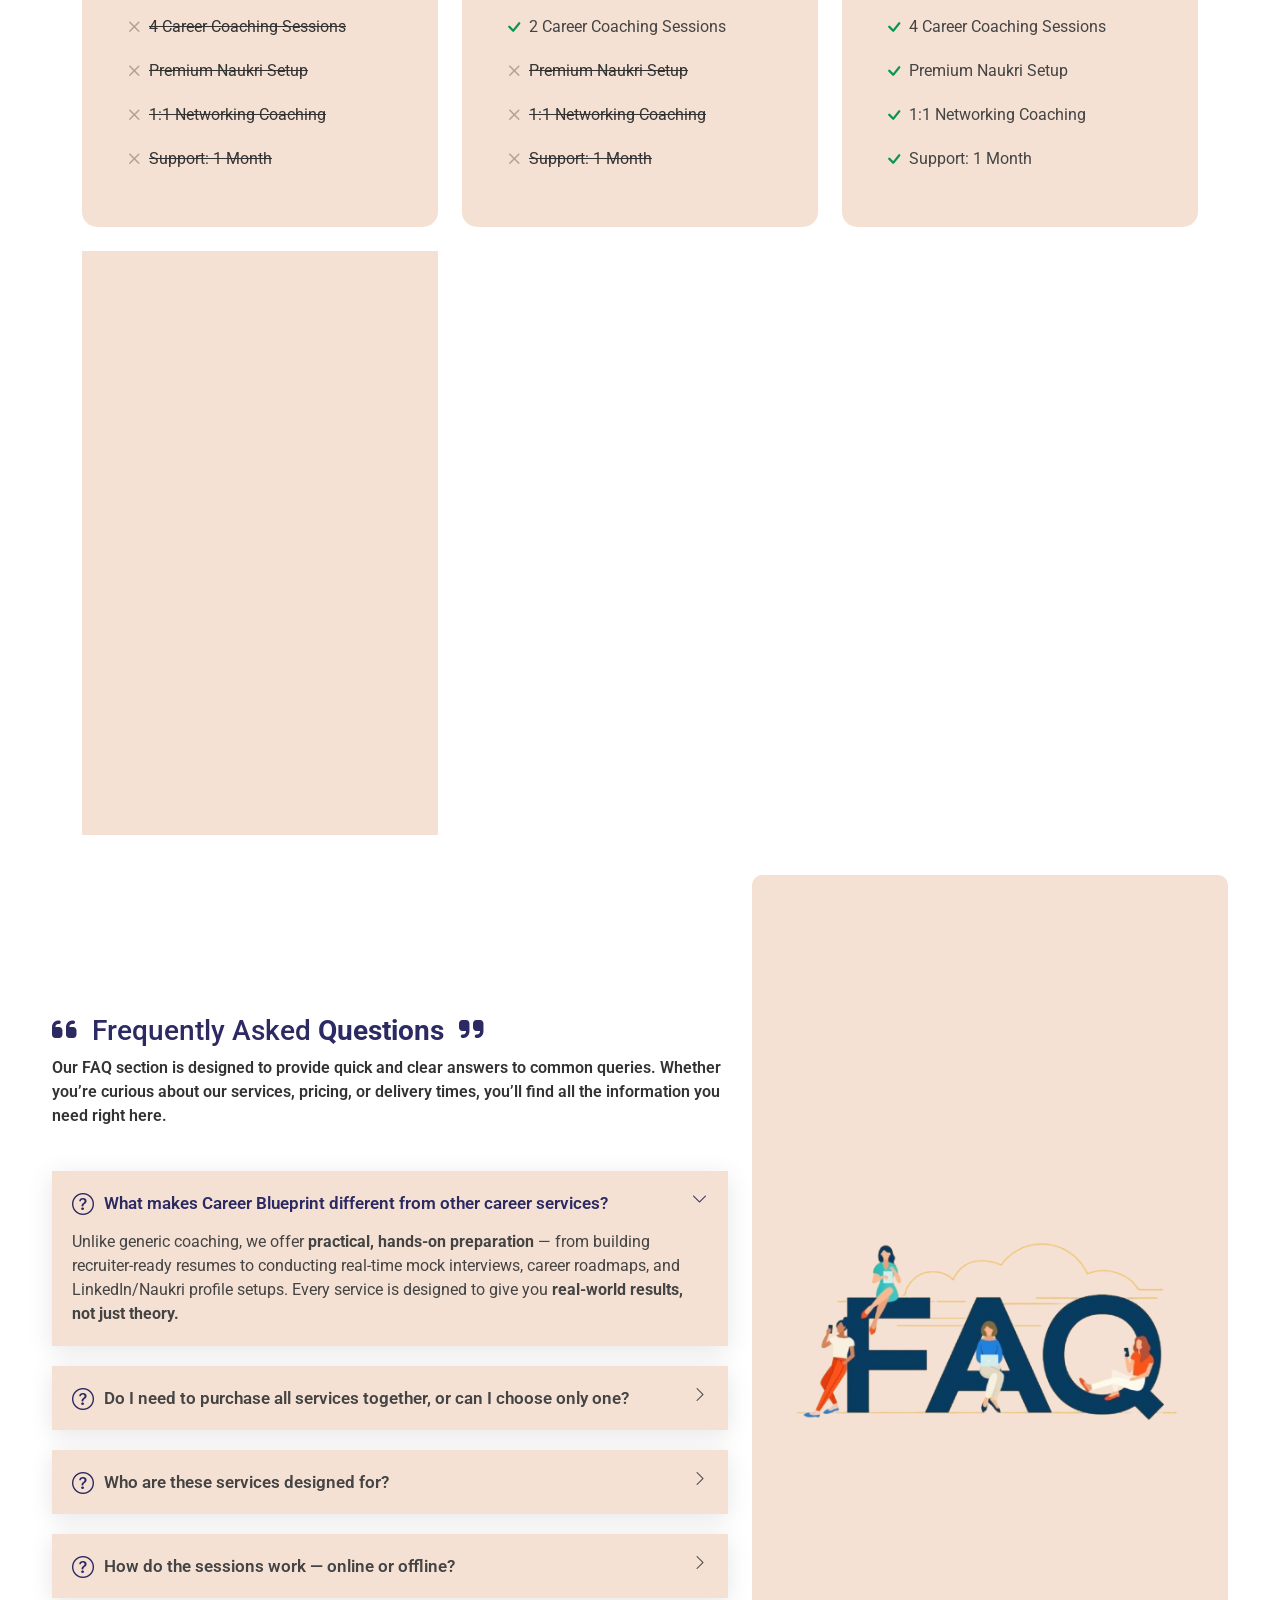
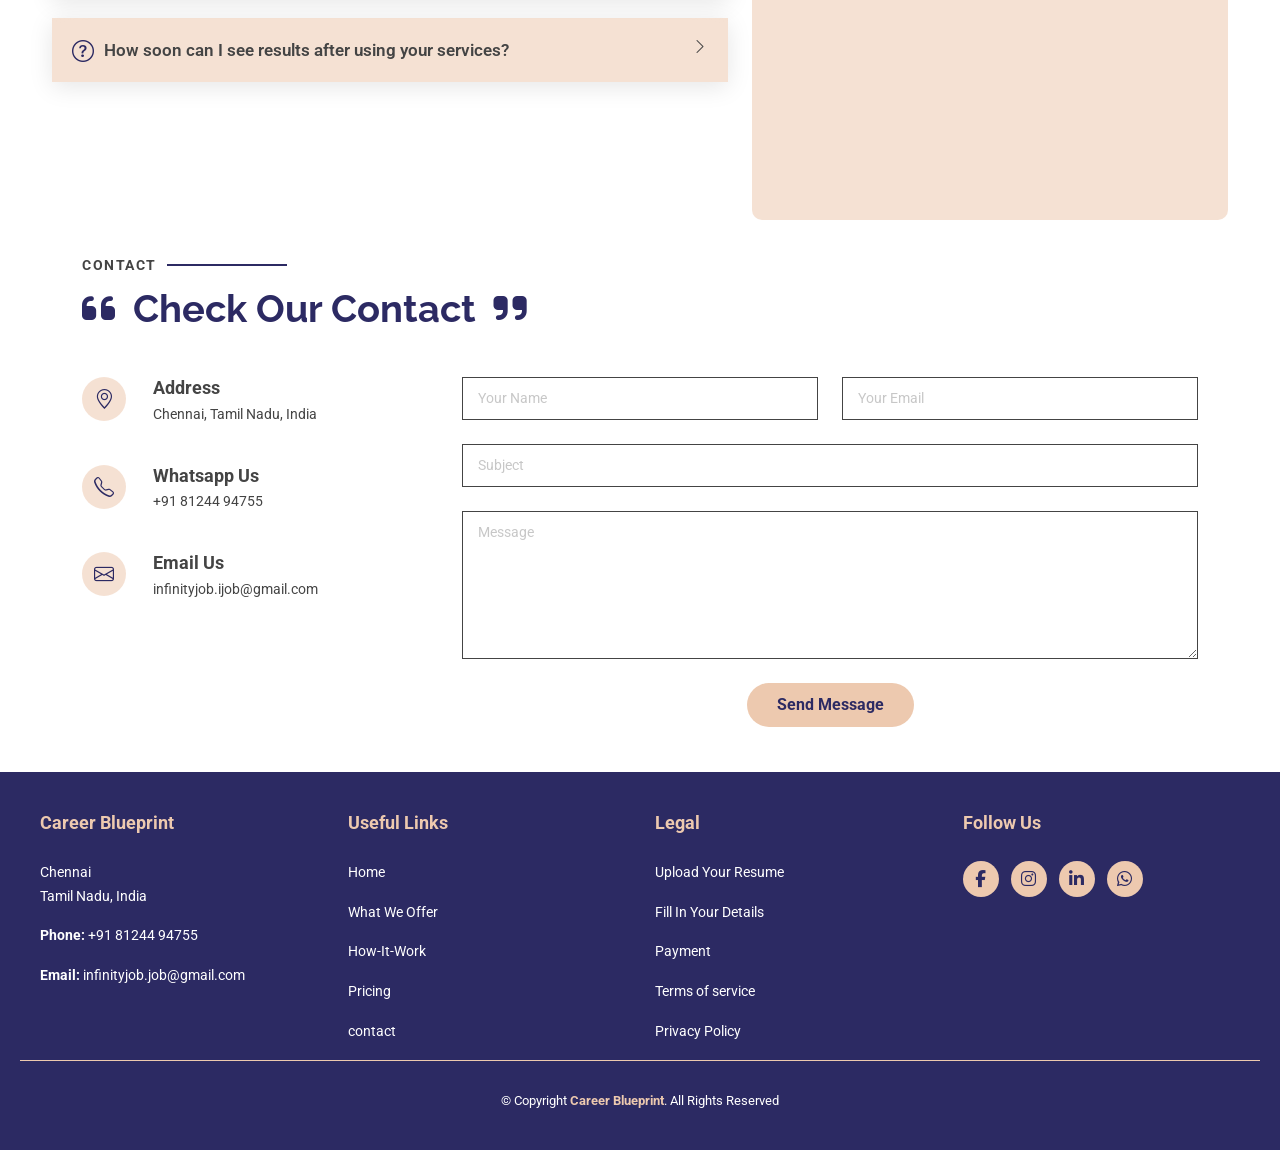
==== commit efa342bb: "Added Explore link under Interview Preparation card and updated styles" ====
--- a/index.html
+++ b/index.html
@@ -79,6 +79,15 @@
         </h1>
         <p>From resumes and LinkedIn profiles to job portal support and career counseling — we help you stand out, get
           shortlisted, and get hired faster.</p>
+            <div class="stat1">
+                <i class="fas fa-arrow-up"></i>
+                30% higher chance of getting a job‡
+            </div>
+
+            <div class="stat1">
+                <i class="fas fa-arrow-up"></i>
+                42% higher response rate from recruiters‡
+            </div>
         <div class="d-flex">
           <a href="javascript:void(0);" class="btn-get-started"
             onclick="openWhatsApp('Hi, I’d like to know more about your services.')">
@@ -209,6 +218,7 @@
             onclick="openWhatsApp('Hi, I’m interested in your Interview Preparation service. Can you share more details?')">
             Start Free Demo&nbsp;<i class="fas fa-arrow-right"></i>
           </a>
+             <a href="interview-prep.html">Explore<i class="fas fa-arrow-right"></i></a>
           </div>
         </div>
       </div>
@@ -239,6 +249,7 @@
             onclick="openWhatsApp('Hello, I’d like to know more about your Career Coaching sessions.')">
             Book Free Consultation&nbsp;<i class="fas fa-arrow-right"></i>
           </a>
+             <a href="Careercoach.html">Explore<i class="fas fa-arrow-right"></i></a>
           </div>
         </div>
         </a>
@@ -271,6 +282,7 @@
             onclick="openWhatsApp('Hi, I need help with my resume. Can you tell me about your Resume Review service?')">
             Get Free Career Advice&nbsp;<i class="fas fa-arrow-right"></i>
           </a>
+             <a href="resumewriting.html">Explore<i class="fas fa-arrow-right"></i></a>
           </div>
         </div>
       </div>
@@ -301,6 +313,7 @@
             onclick="openWhatsApp('Hello, I’m curious about your Networking Tips. Can you guide me on how it works?')">
             Chat with Career Coach&nbsp;<i class="fas fa-arrow-right"></i>
           </a>
+          <a href="networking.html">Explore<i class="fas fa-arrow-right"></i></a>
           </div>
         </div>
       </div>
--- a/assets/css/main.css
+++ b/assets/css/main.css
@@ -1473,13 +1473,13 @@
 }
 
 .faq .faq-container .faq-item h3 {
-    font-weight: 600;
-    font-size: 17px;
-    line-height: 24px;
-    text-align: start;
-    margin: 0 30px 0 32px;
-    transition: 0.3s;
-    cursor: pointer;
+  font-weight: 600;
+  font-size: 17px;
+  line-height: 24px;
+  text-align: start;
+  margin: 0 30px 0 32px;
+  transition: 0.3s;
+  cursor: pointer;
 }
 
 .faq .faq-container .faq-item h3 span {
@@ -1500,9 +1500,9 @@
 }
 
 .faq .faq-container .faq-item .faq-content p {
-    margin-bottom: 0;
-    overflow: hidden;
-    text-align: start;
+  margin-bottom: 0;
+  overflow: hidden;
+  text-align: start;
 }
 
 .faq .faq-container .faq-item .faq-icon {
@@ -1895,11 +1895,11 @@
 
 
 .timeline-step {
-    position: relative;
-    display: flex;
-    align-items: center;
-    margin: 45px 0;
-    z-index: 1;
+  position: relative;
+  display: flex;
+  align-items: center;
+  margin: 45px 0;
+  z-index: 1;
 }
 
 .timeline-step.left {
@@ -1978,48 +1978,49 @@
 }
 
 .icon-circle {
-    width: 93px;
-    height: 65px;
-    background: #EDC9AF;
-    border-radius: 50%;
-    display: flex;
-    align-items: center;
-    justify-content: center;
-    box-shadow: 0 2px 5px rgba(0, 0, 0, 0.2);
-    margin-right: 15px;
-}
+  width: 93px;
+  height: 65px;
+  background: #EDC9AF;
+  border-radius: 50%;
+  display: flex;
+  align-items: center;
+  justify-content: center;
+  box-shadow: 0 2px 5px rgba(0, 0, 0, 0.2);
+  margin-right: 15px;
+}
+
 .icon-circle2 {
-    width: 137px;
-    height: 65px;
-    background: #EDC9AF;
-    border-radius: 50%;
-    display: flex;
-    align-items: center;
-    justify-content: center;
-    box-shadow: 0 2px 5px rgba(0, 0, 0, 0.2);
-    margin-right: 15px;
+  width: 137px;
+  height: 65px;
+  background: #EDC9AF;
+  border-radius: 50%;
+  display: flex;
+  align-items: center;
+  justify-content: center;
+  box-shadow: 0 2px 5px rgba(0, 0, 0, 0.2);
+  margin-right: 15px;
 }
 
 .icon-circle1 {
-    width: 125px;
-    height: 66px;
-    background: #2c2a63;
-    border-radius: 50%;
-    display: flex;
-    align-items: center;
-    justify-content: center;
-    box-shadow: 0 2px 5px rgba(0, 0, 0, 0.2);
+  width: 125px;
+  height: 66px;
+  background: #2c2a63;
+  border-radius: 50%;
+  display: flex;
+  align-items: center;
+  justify-content: center;
+  box-shadow: 0 2px 5px rgba(0, 0, 0, 0.2);
 }
 
 .icon-circle3 {
-    width: 116px;
-    height: 66px;
-    background: #2c2a63;
-    border-radius: 50%;
-    display: flex;
-    align-items: center;
-    justify-content: center;
-    box-shadow: 0 2px 5px rgba(0, 0, 0, 0.2);
+  width: 116px;
+  height: 66px;
+  background: #2c2a63;
+  border-radius: 50%;
+  display: flex;
+  align-items: center;
+  justify-content: center;
+  box-shadow: 0 2px 5px rgba(0, 0, 0, 0.2);
 }
 
 .timeline svg path {
@@ -2038,16 +2039,19 @@
   font-size: 40px;
   font-weight: bold;
 }
+
 .icon-circle1 i {
   color: #EDC9AF;
   font-weight: bold;
   font-size: 40px;
 }
+
 .icon-circle3 i {
   color: #EDC9AF;
   font-weight: bold;
   font-size: 40px;
 }
+
 .right .icon-circle {
   margin-left: 15px;
 }
@@ -2126,41 +2130,46 @@
     margin-left: -58px;
     box-shadow: 0 0 20px rgba(0, 0, 0, 0.1);
     background-color: #fff;
-}
-.content-box1 h3 {
+  }
+
+  .content-box1 h3 {
     color: #2c2a63;
     font-size: 18px;
     text-align: left;
     font-weight: 600;
-}
-
-.content-box1 {
+  }
+
+  .content-box1 {
     width: 100%;
     border-radius: 100px;
     margin-left: -58px;
     box-shadow: 0 0 20px rgba(0, 0, 0, 0.1);
     background-color: #fff;
-}
-.content-box1 p {
+  }
+
+  .content-box1 p {
     color: #2c2a63;
     font-size: 15px;
     text-align: left;
-}
-.content-box p {
+  }
+
+  .content-box p {
     color: #EDC9AF;
     font-size: 14px;
     text-align: left;
-}
-.content-box h3 {
+  }
+
+  .content-box h3 {
     color: #EDC9AF;
     font-size: 18px;
     font-weight: 600;
     text-align: left;
-}
-.icon-circle3 {
+  }
+
+  .icon-circle3 {
     width: 131px;
     height: 60px;
-}
+  }
 
   .icon-circle {
     margin: 0 auto 10px;
@@ -2195,11 +2204,12 @@
     flex-direction: column;
   }
 
-.timeline-step:nth-child(1) .step-label, .timeline-step:nth-child(5) .step-label {
+  .timeline-step:nth-child(1) .step-label,
+  .timeline-step:nth-child(5) .step-label {
     margin-left: 105px;
     margin-right: auto;
     text-align: left;
-}
+  }
 
   .timeline-step:nth-child(3) .step-label1 {
     margin-left: 20px;
@@ -2220,9 +2230,10 @@
     margin-left: 0 !important;
     margin-right: 0 !important;
   }
+
   .timeline-step {
     margin: 20px 0;
-}
+  }
 
   .icon-circle {
     margin: 0 auto 15px;
@@ -2487,10 +2498,10 @@
     font-size: 32px;
   }
 
-.icon-circle1 {
+  .icon-circle1 {
     width: 144px;
     height: 60px;
-}
+  }
 
   .icon-circle1 i {
     font-size: 33px;
@@ -2664,16 +2675,17 @@
 }
 
 .btn-get-started {
-    background-color: #EDC9AF;
-    color: #2c2a63;
-    padding: 10px 28px;
-    text-decoration: none;
-    border-radius: 50px;
-    font-weight: 700;
-    font-size: 15px;
-    margin-bottom: 13px;
-    transition: background 0.3s ease;
-}
+  background-color: #EDC9AF;
+  color: #2c2a63;
+  padding: 10px 28px;
+  text-decoration: none;
+  border-radius: 50px;
+  font-weight: 700;
+  font-size: 15px;
+  margin-bottom: 13px;
+  transition: background 0.3s ease;
+}
+
 .image-section {
   position: relative;
   flex: 1 1 36%;
@@ -2992,18 +3004,20 @@
     font-size: 14px;
   }
 }
+
 .cta-btn1 {
-    display: inline-block;
-    margin-top: 10px;
-    padding: 7px 16px;
-    background-color: #2c2a63;
-    color: #EDC9AF;
-    font-size: 13px;
-    font-weight: bold;
-    text-decoration: none;
-    border-radius: 25px;
-    transition: background 0.3s ease, transform 0.2s ease;
-}
+  display: inline-block;
+  margin-top: 10px;
+  padding: 7px 16px;
+  background-color: #2c2a63;
+  color: #EDC9AF;
+  font-size: 13px;
+  font-weight: bold;
+  text-decoration: none;
+  border-radius: 25px;
+  transition: background 0.3s ease, transform 0.2s ease;
+}
+
 .image-slider {
   position: relative;
   width: 100%;
@@ -3112,7 +3126,8 @@
     opacity: 0;
   }
 }
-  .faq-image-container {
+
+.faq-image-container {
   background: rgba(237, 201, 175, 0.55);
   backdrop-filter: blur(15px);
   -webkit-backdrop-filter: blur(15px);
@@ -3129,10 +3144,24 @@
   max-width: 100%;
   height: auto;
 }
+.stat1 {
+  display: flex;
+  align-items: center;
+  color: #ffffffba;
+  font-size: 18px;
+  font-weight: 700;
+  margin-bottom: 10px;
+}
+
+.stat1 i {
+  color: #EDC9AF;
+  margin-right: 10px;
+  font-size: 22px;
+}
 
 @media (max-width: 991px) {
   .faq-image-container {
-    height: auto; 
+    height: auto;
     padding: 10px;
   }
 }
@@ -3147,26 +3176,58 @@
   .faq-image-container img {
     width: 100%;
   }
+
   .card-body strong {
     color: #2c2a63;
     text-align: left;
     font-size: 14px;
-}
-.card-body p {
+  }
+
+  .stat1 {
+    font-size: 16px;
+  }
+
+  .stat1 i {
+    font-size: 20px;
+  }
+
+  .card-body p {
     font-size: 14px;
-}
-.card-body1 p {
+  }
+
+  .card-body1 p {
     font-size: 14px;
-}
-.year-banner {
+  }
+
+  .year-banner {
     font-size: 16px;
-}
-.year-banner1 {
+  }
+
+  .year-banner1 {
     font-size: 16px;
-}
-}
-.text-section strong{
-margin: 0px 0px 0px 0px;
+  }
+
+  .careerbtn a {
+    font-size: 12px;
+  }
+}
+
+.text-section strong {
+  margin: 0px 0px 0px 0px;
   color: #ffffffba;
 }
 
+.careerbtn {
+  display: flex;
+  gap: 15px;
+  align-items: center;
+}
+
+.careerbtn a {
+  display: flex;
+  align-items: center;
+  gap: 2px;
+  margin-top: 15px;
+  font-weight: 700;
+}
+
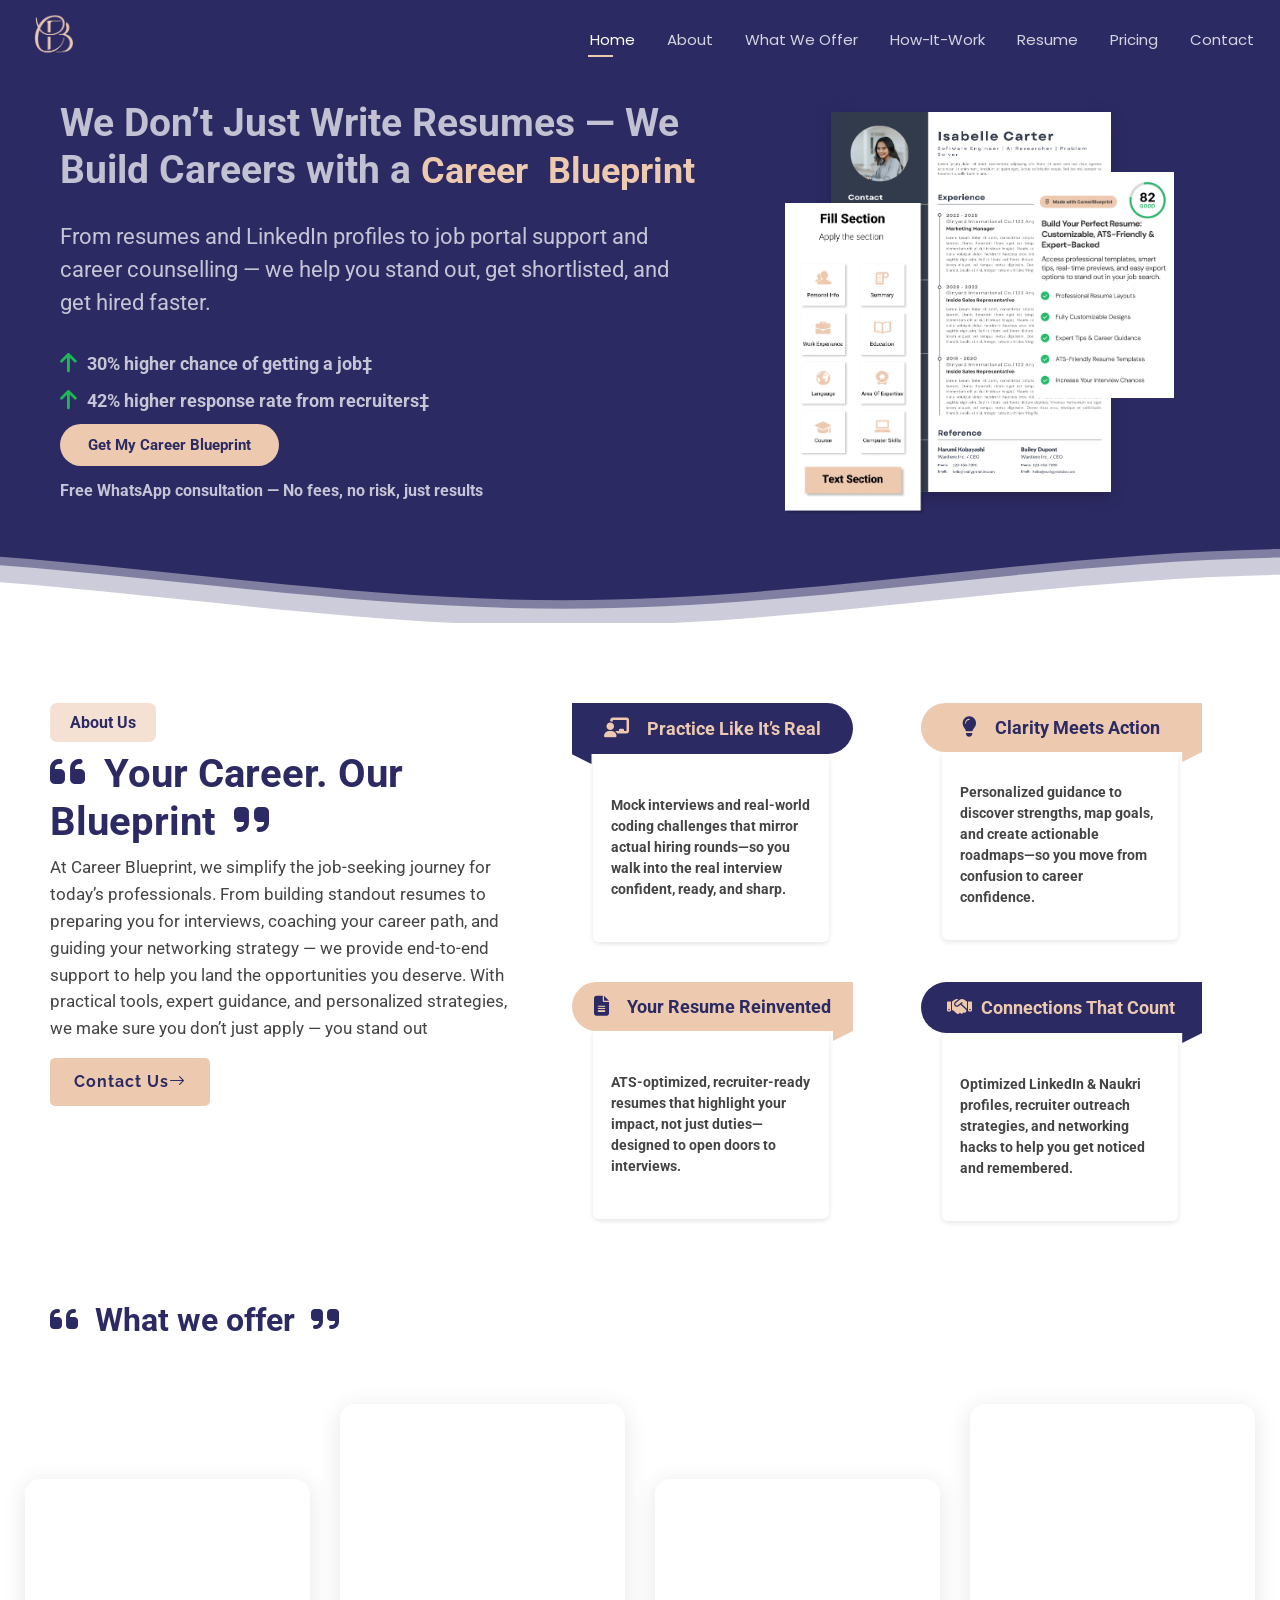
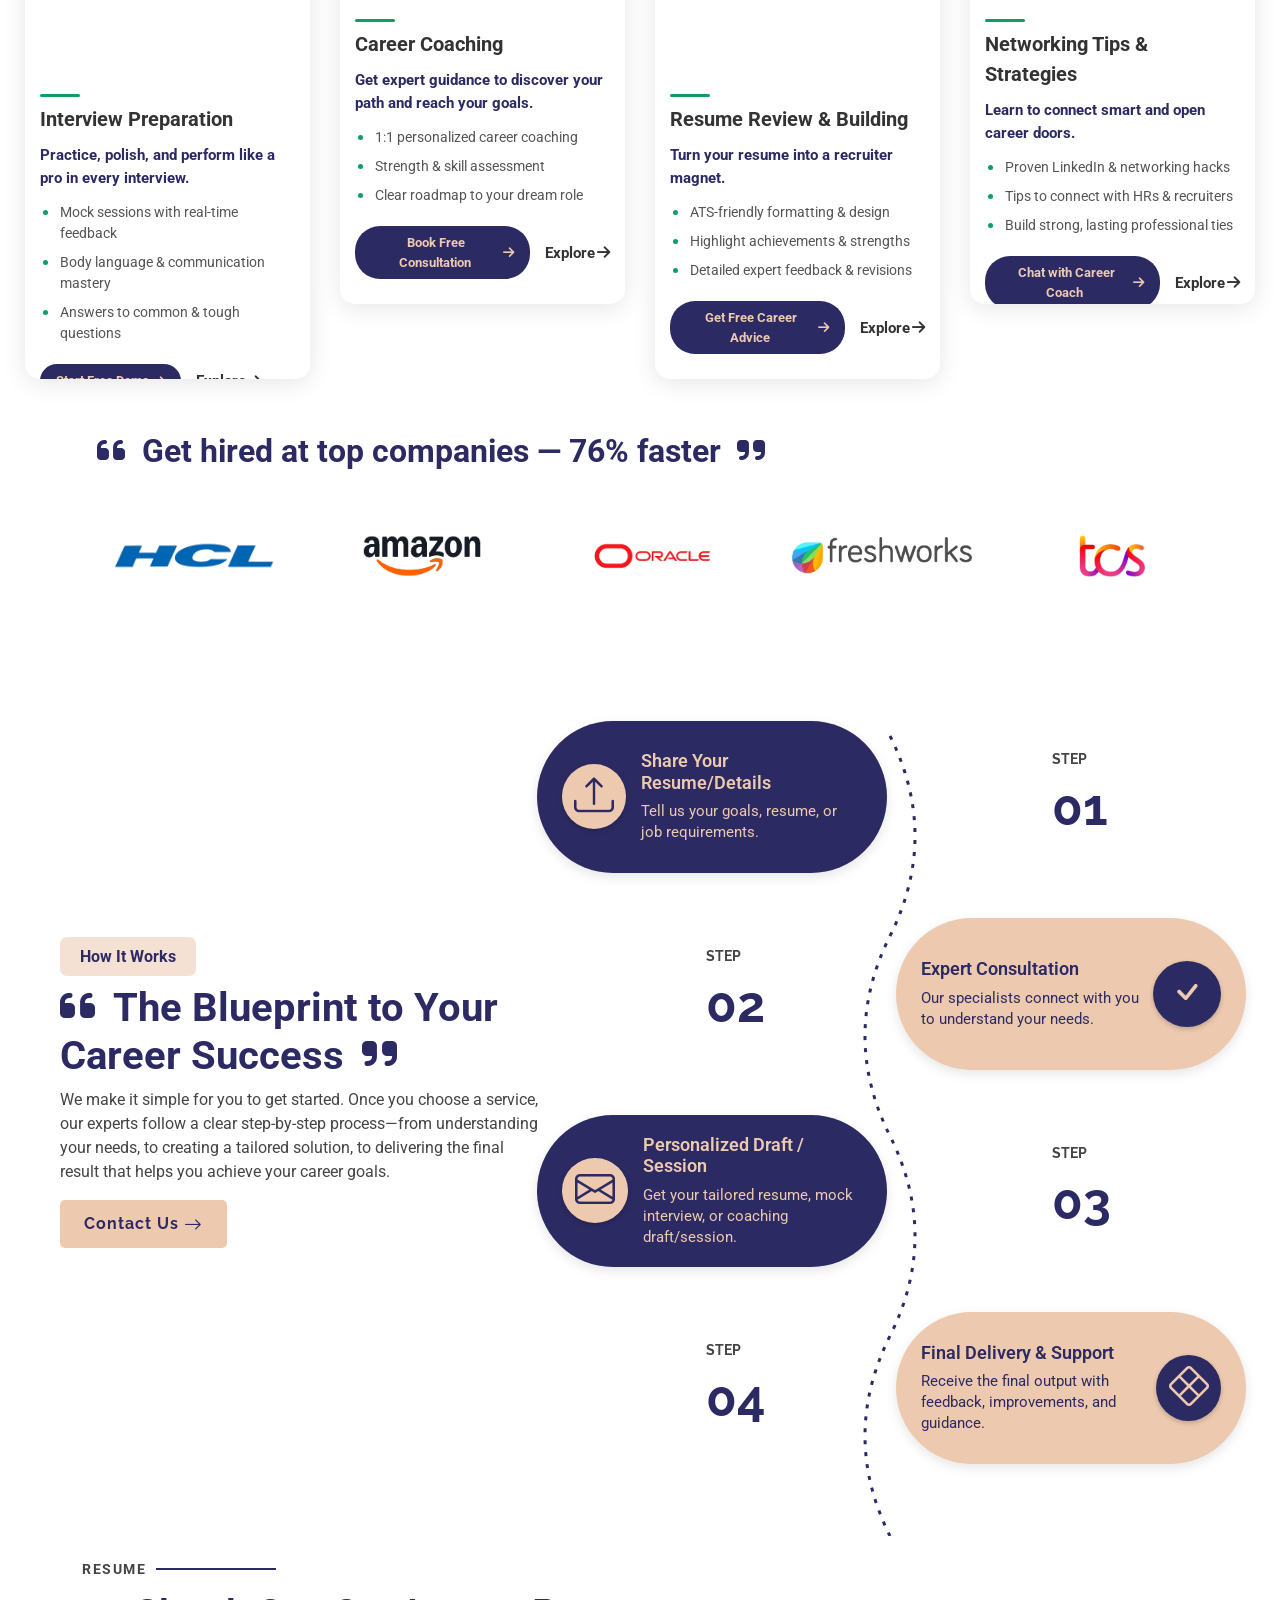
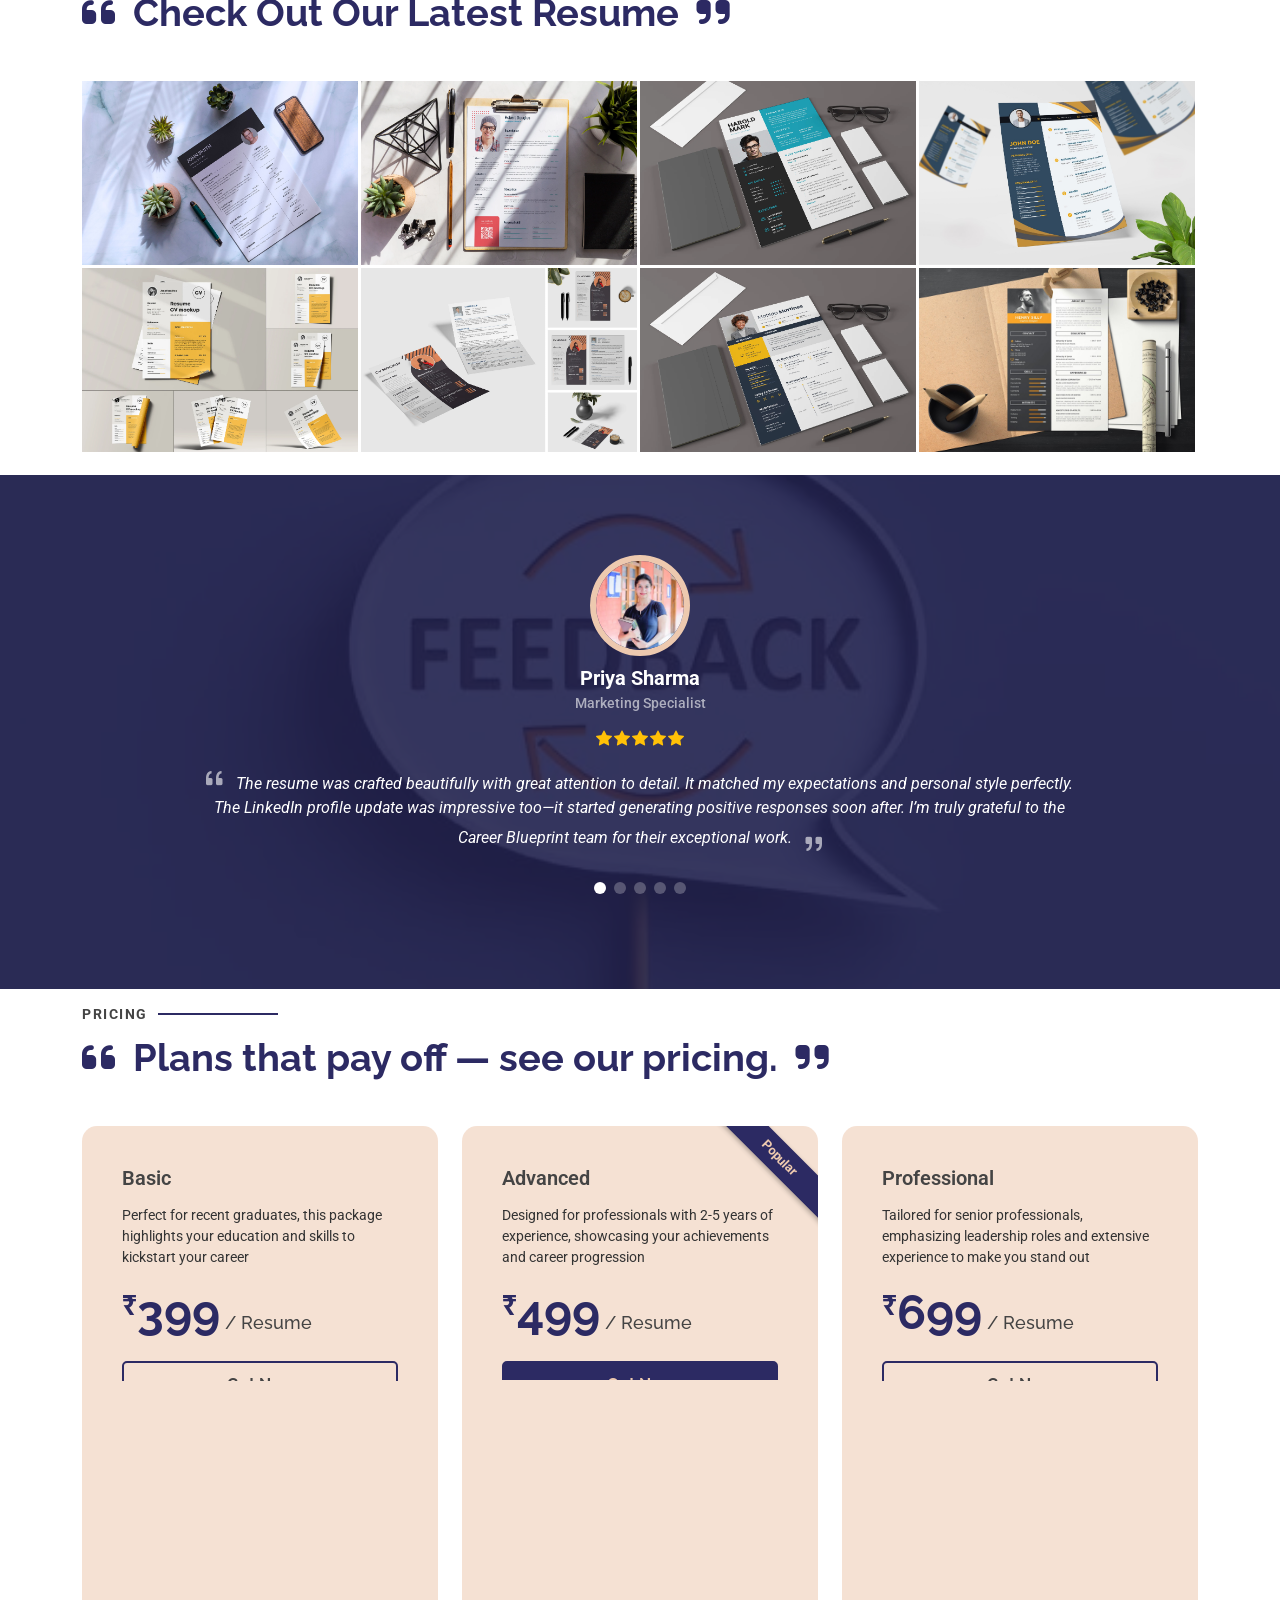
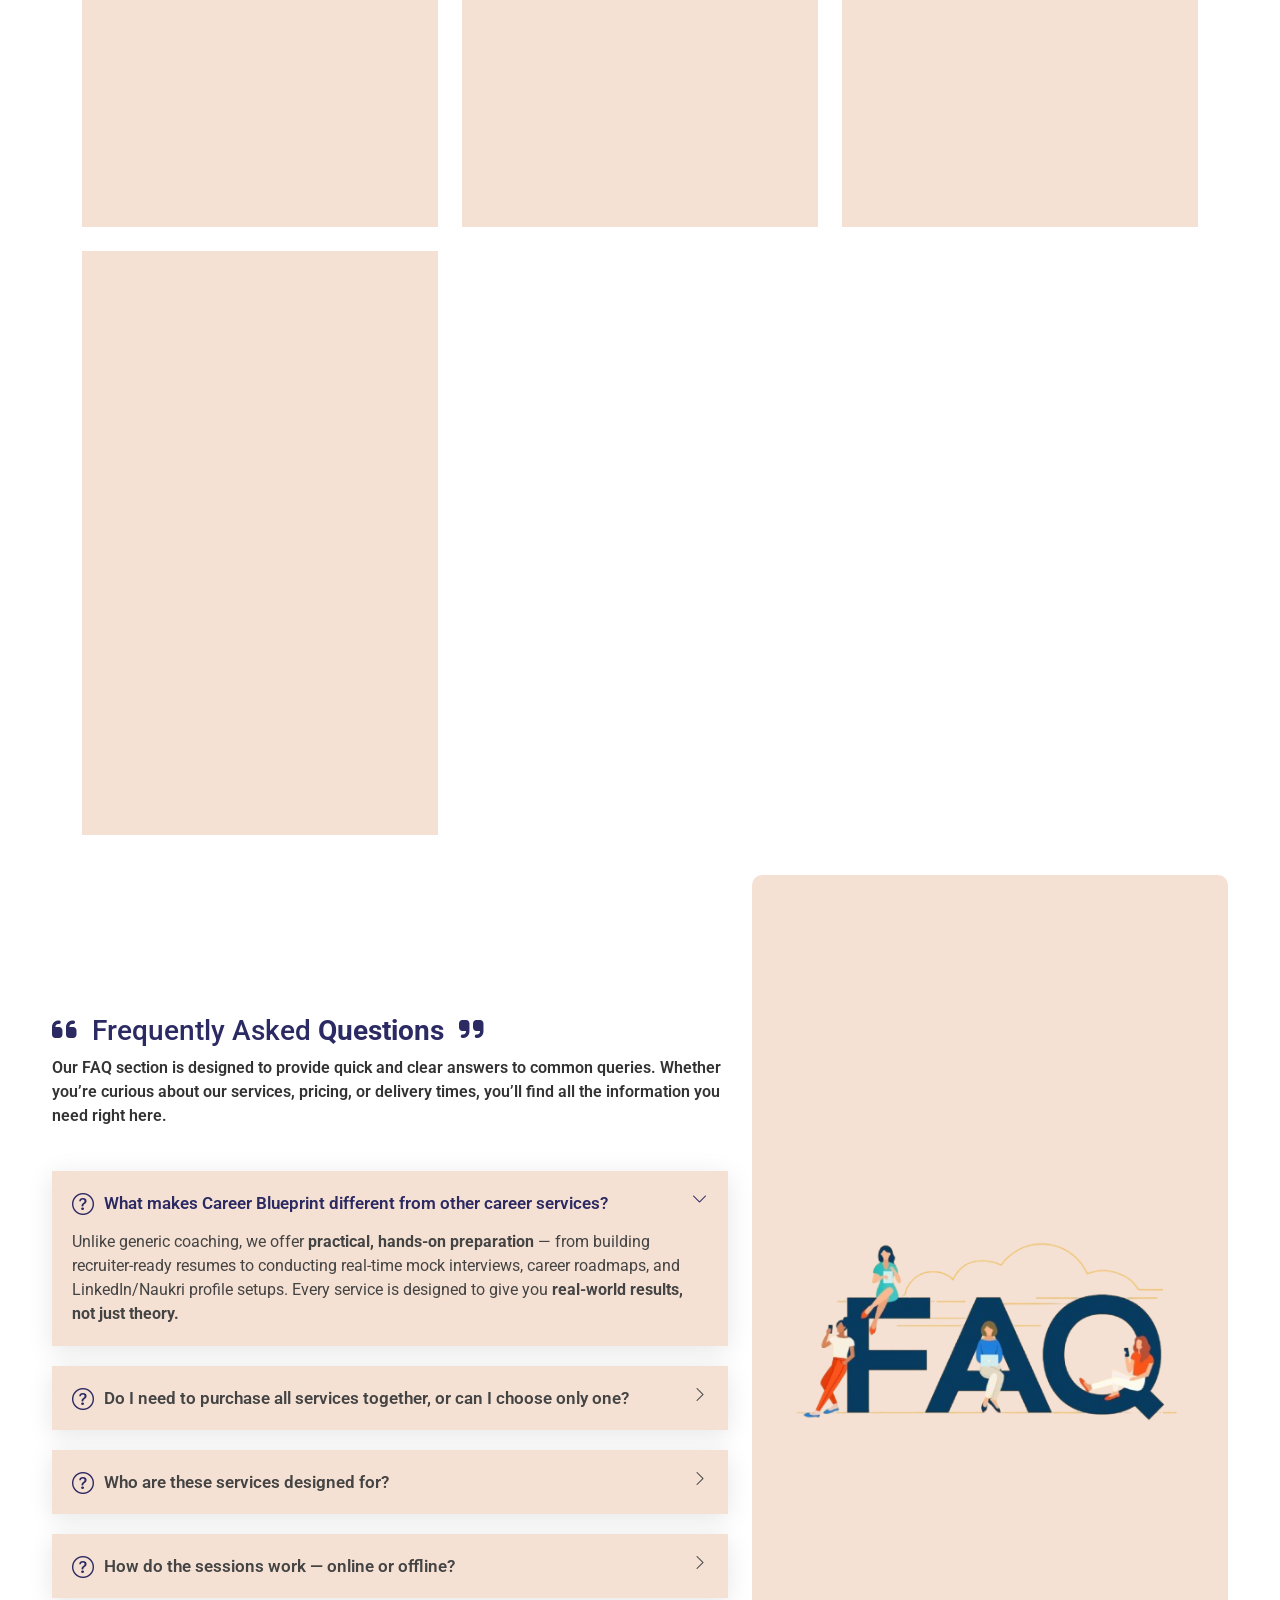
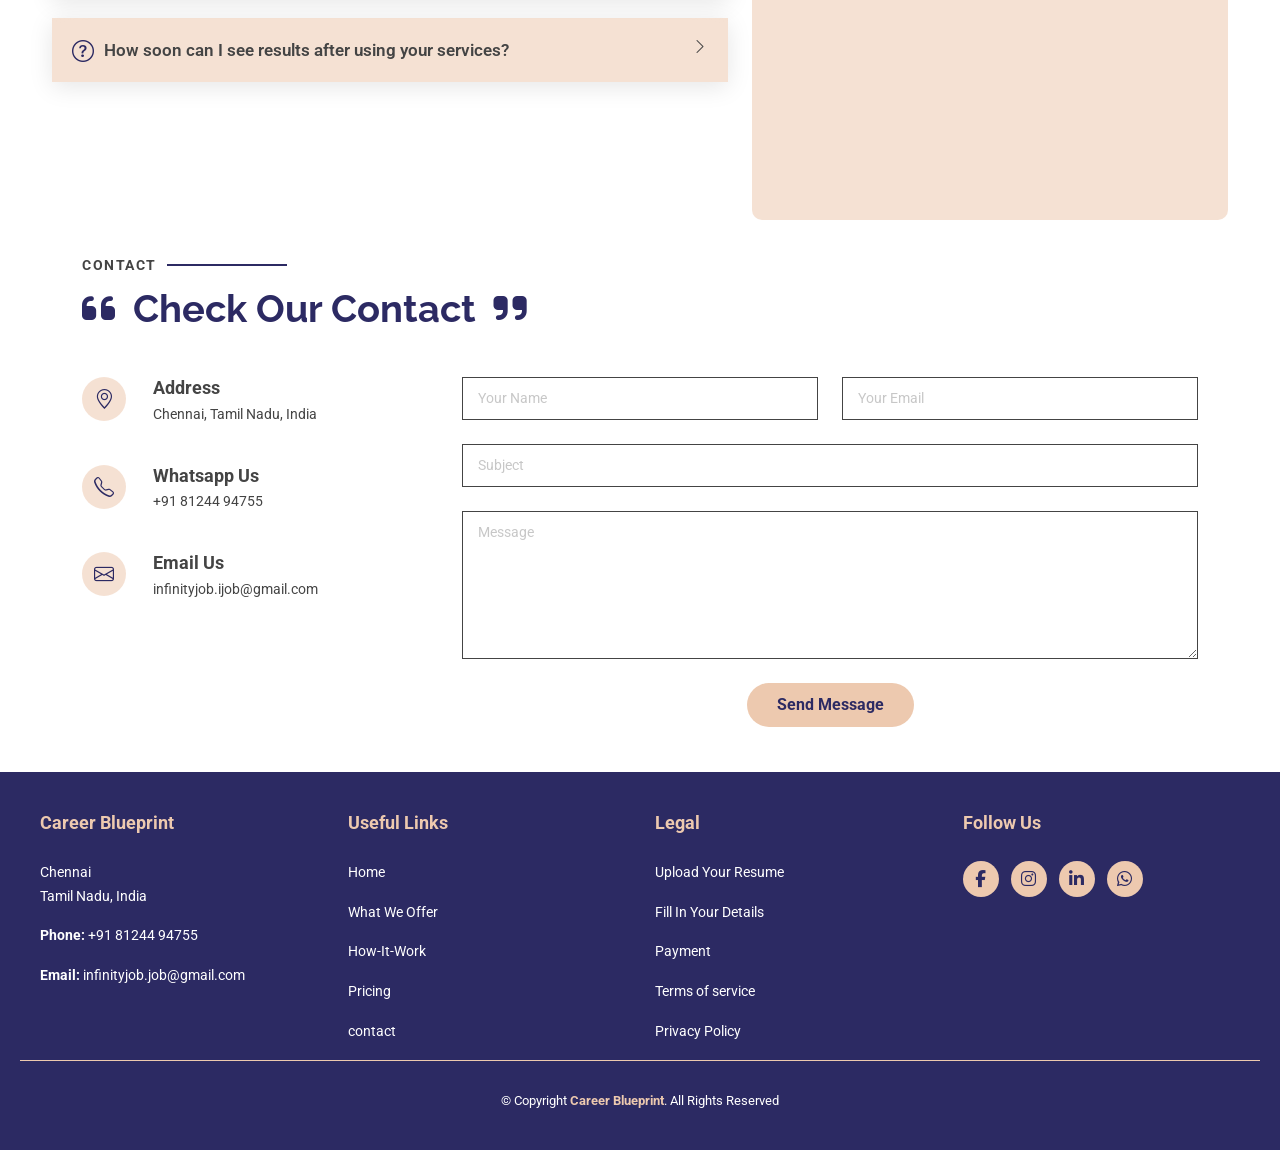
==== commit bc10a535: "Modified CSS, images, and index.html" ====
--- a/index.html
+++ b/index.html
@@ -77,7 +77,7 @@
             <span>B</span><span>l</span><span>u</span><span>e</span><span>p</span><span>r</span><span>i</span><span>n</span><span>t</span>
           </span>
         </h1>
-        <p>From resumes and LinkedIn profiles to job portal support and career counseling — we help you stand out, get
+        <p>From resumes and LinkedIn profiles to job portal support and career counselling — we help you stand out, get
           shortlisted, and get hired faster.</p>
             <div class="stat1">
                 <i class="fas fa-arrow-up"></i>
--- a/assets/css/main.css
+++ b/assets/css/main.css
@@ -3154,7 +3154,7 @@
 }
 
 .stat1 i {
-  color: #EDC9AF;
+  color: #1db954;
   margin-right: 10px;
   font-size: 22px;
 }
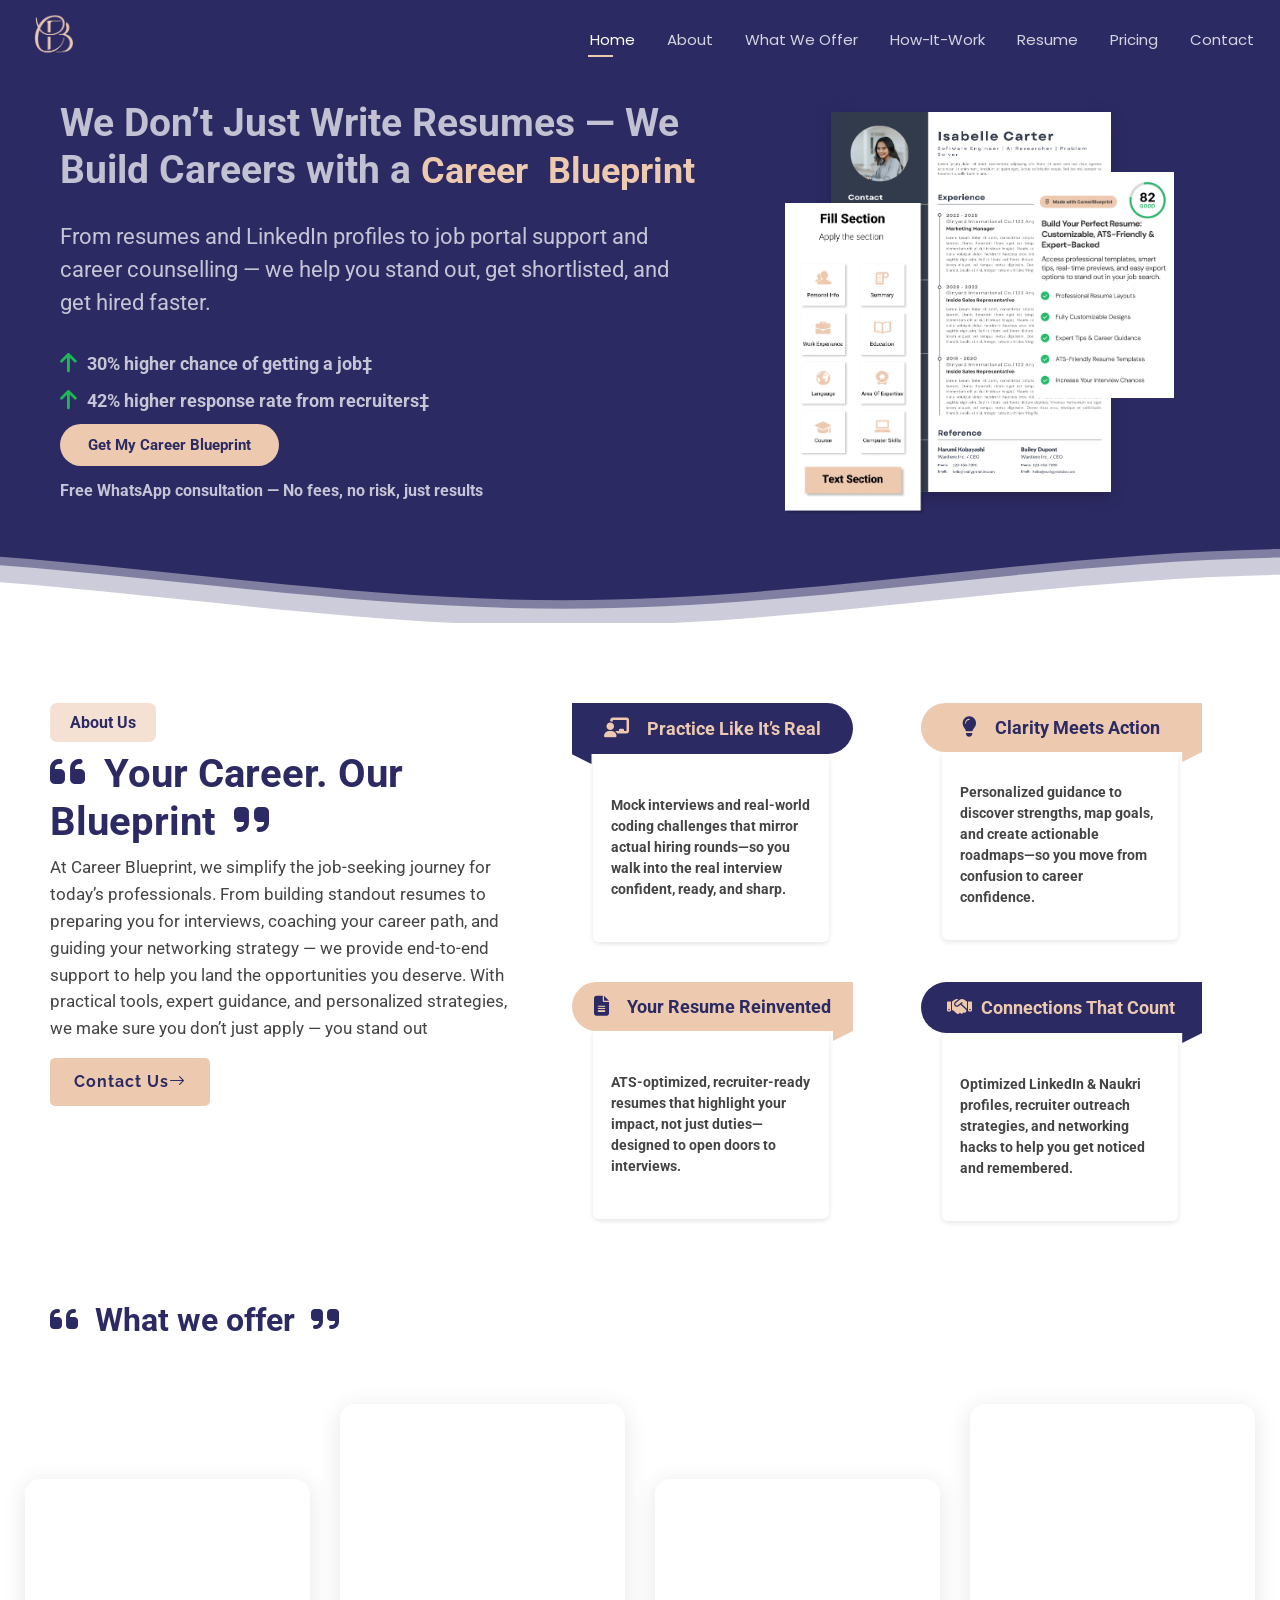
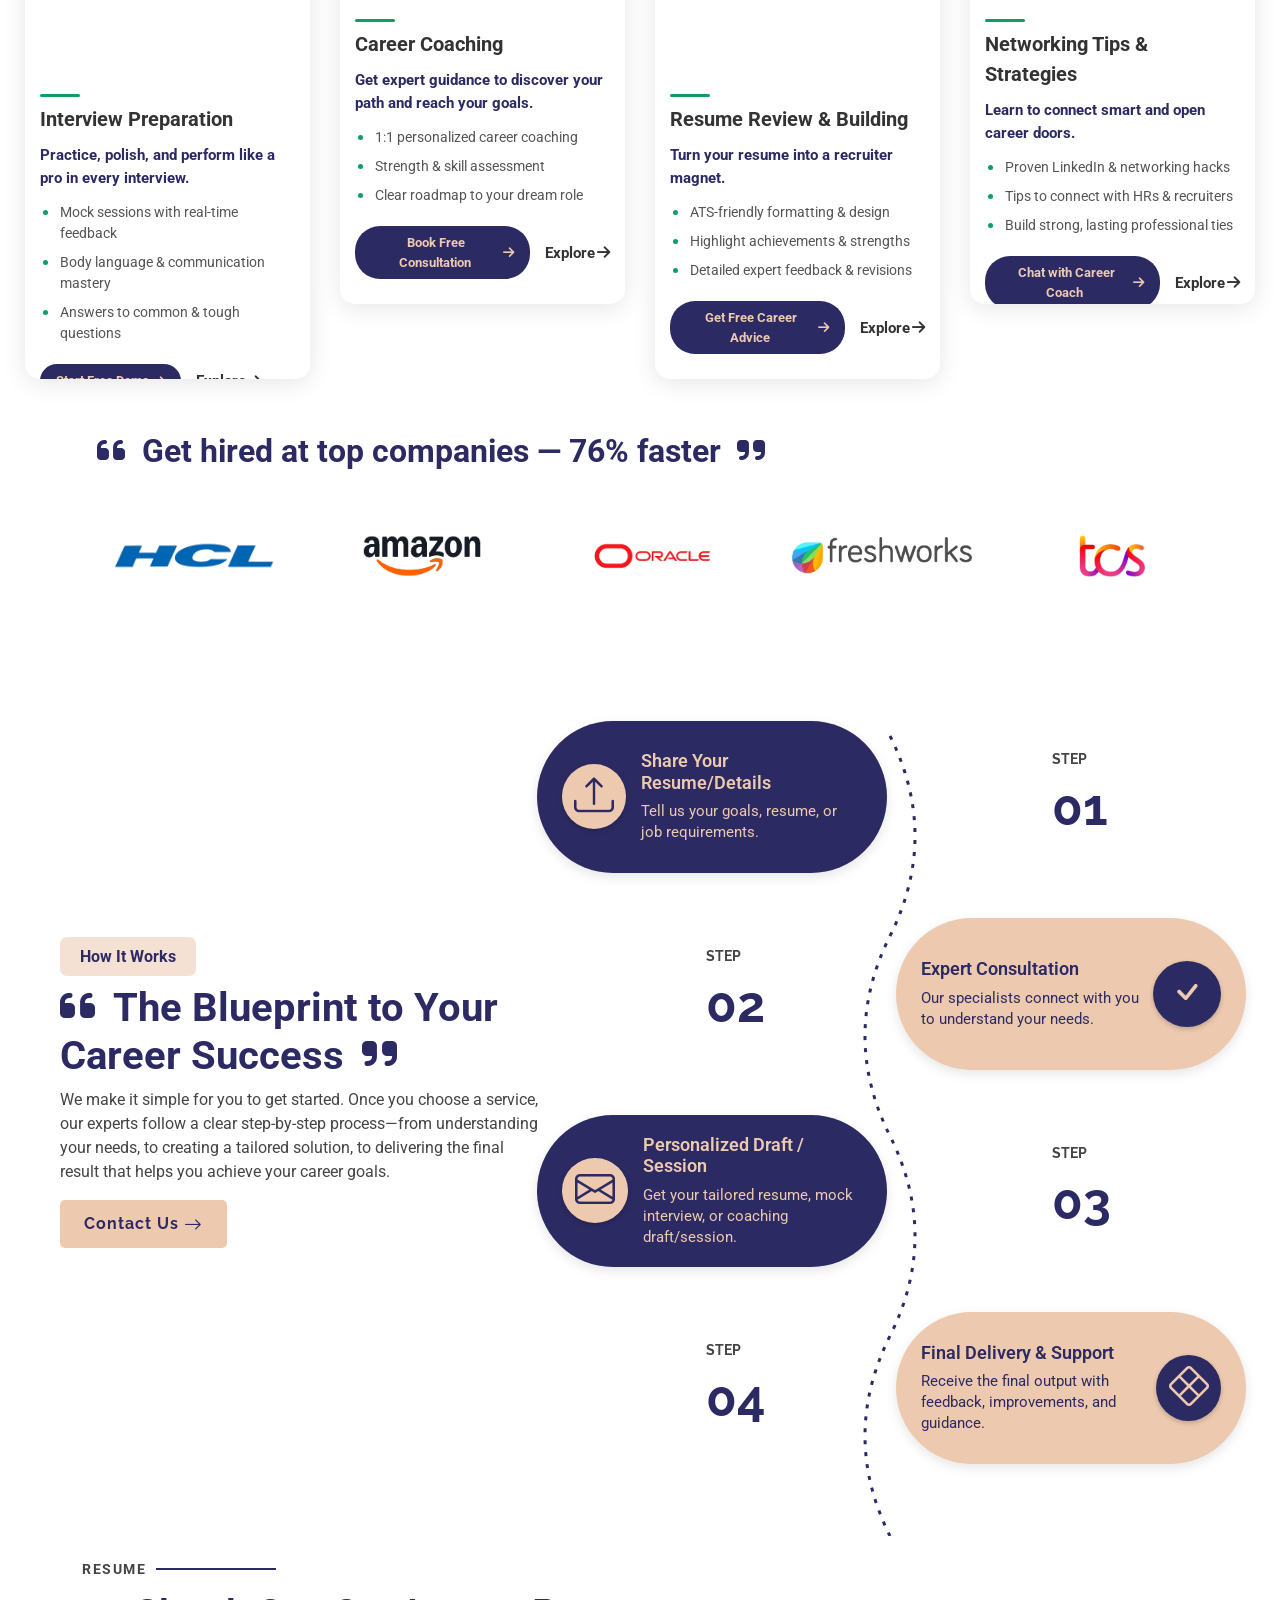
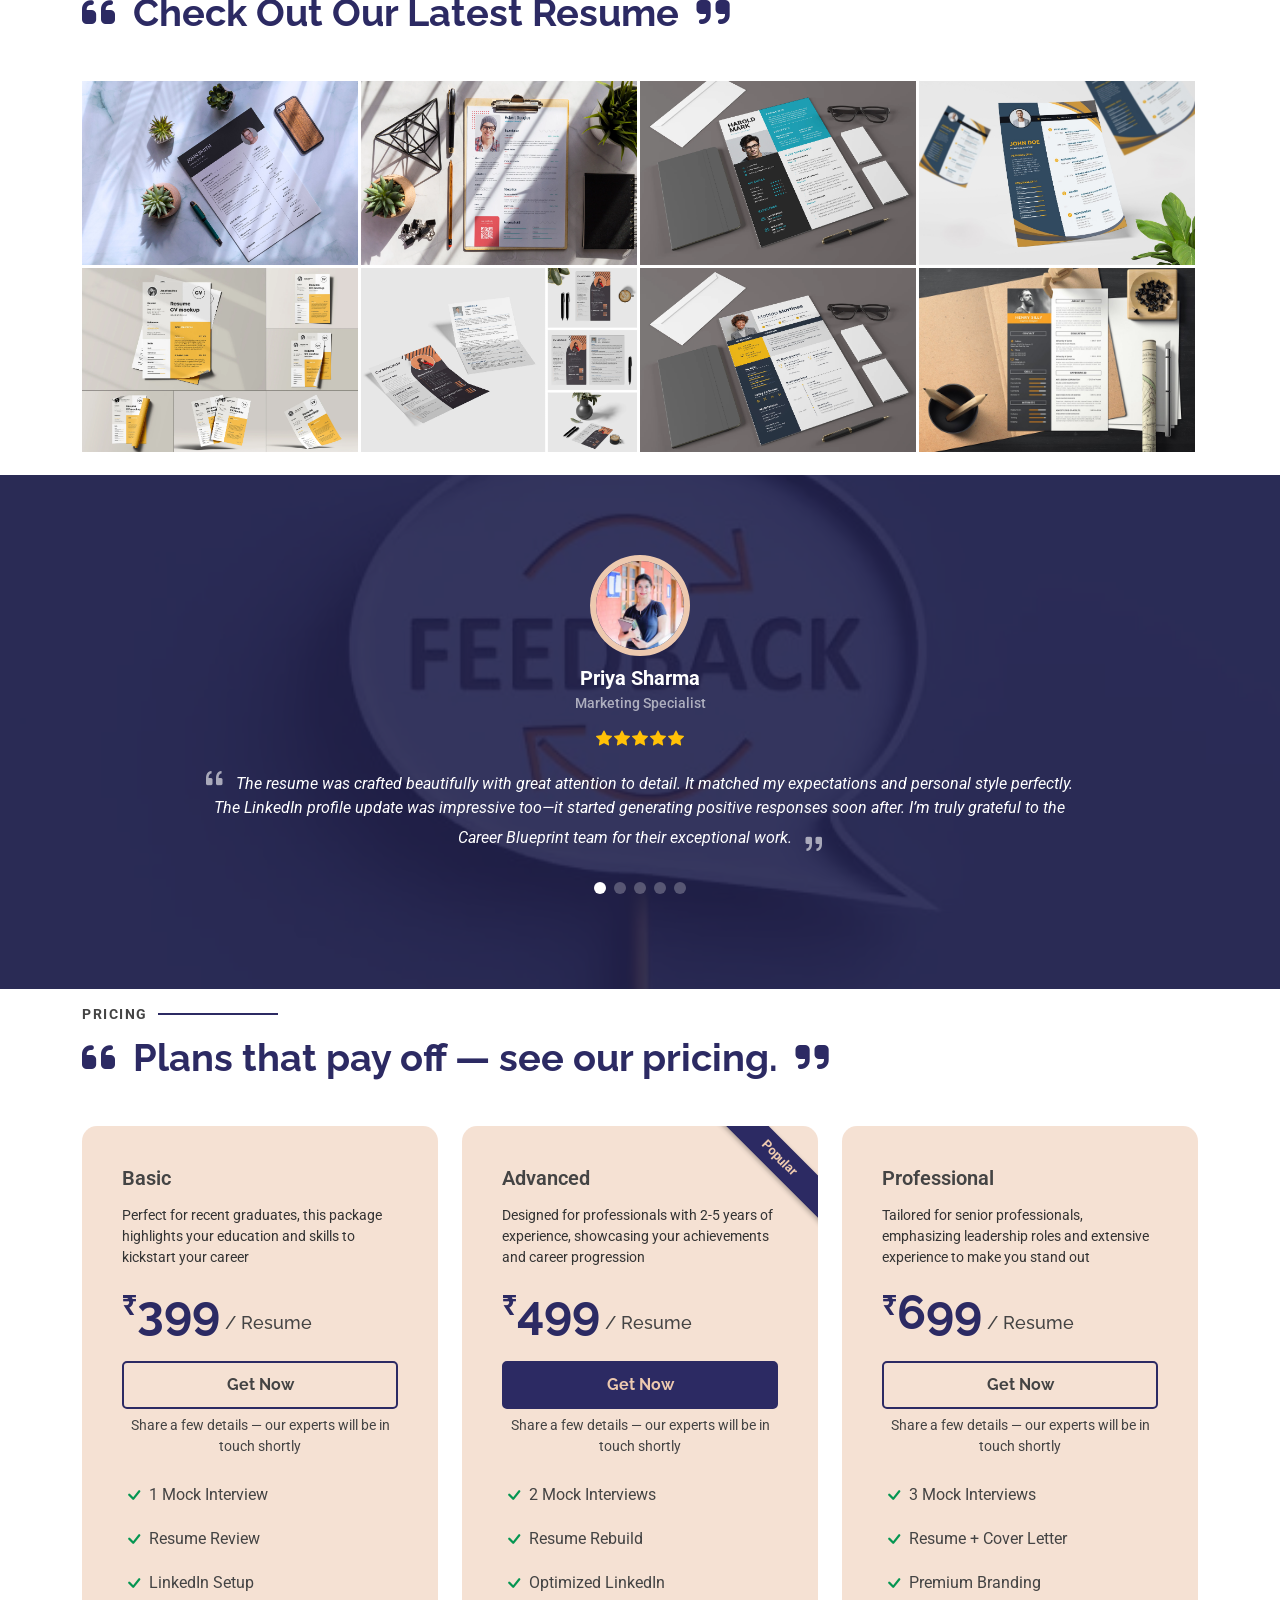
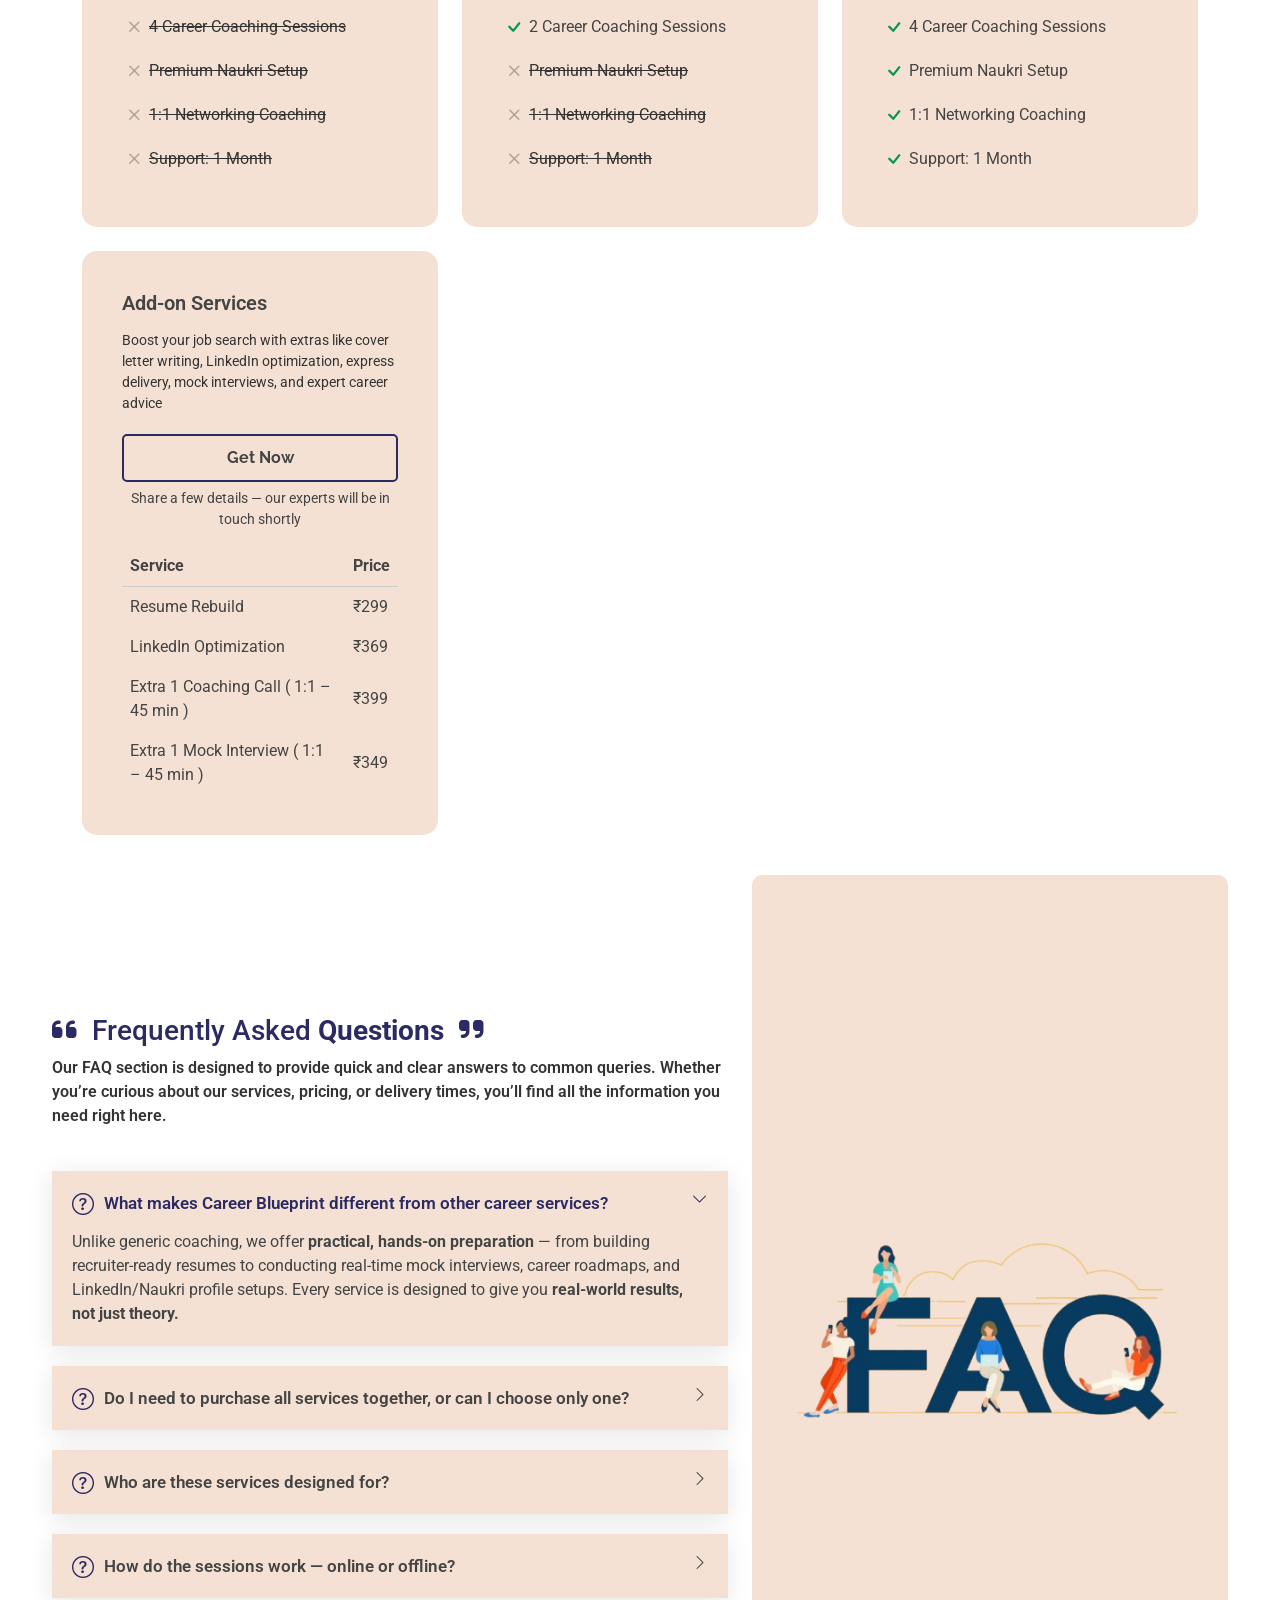
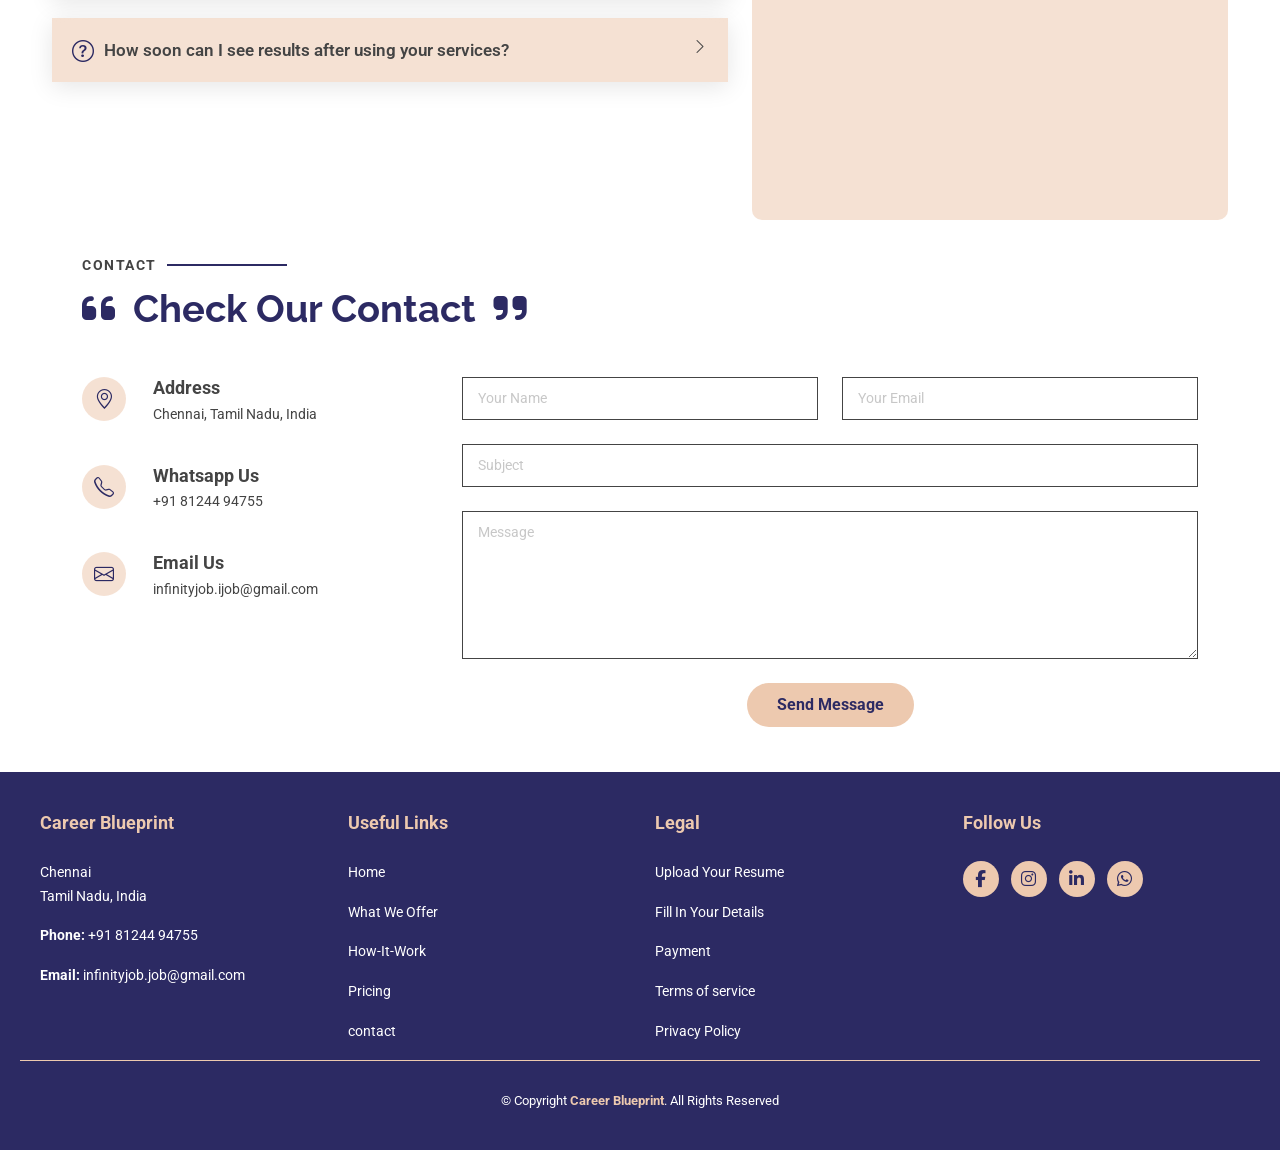
==== commit 38f8f502: "Updated feedback3.png and index.html" ====
--- a/index.html
+++ b/index.html
@@ -83,6 +83,7 @@
                 <i class="fas fa-arrow-up"></i>
                 30% higher chance of getting a job‡
             </div>
+            
 
             <div class="stat1">
                 <i class="fas fa-arrow-up"></i>
